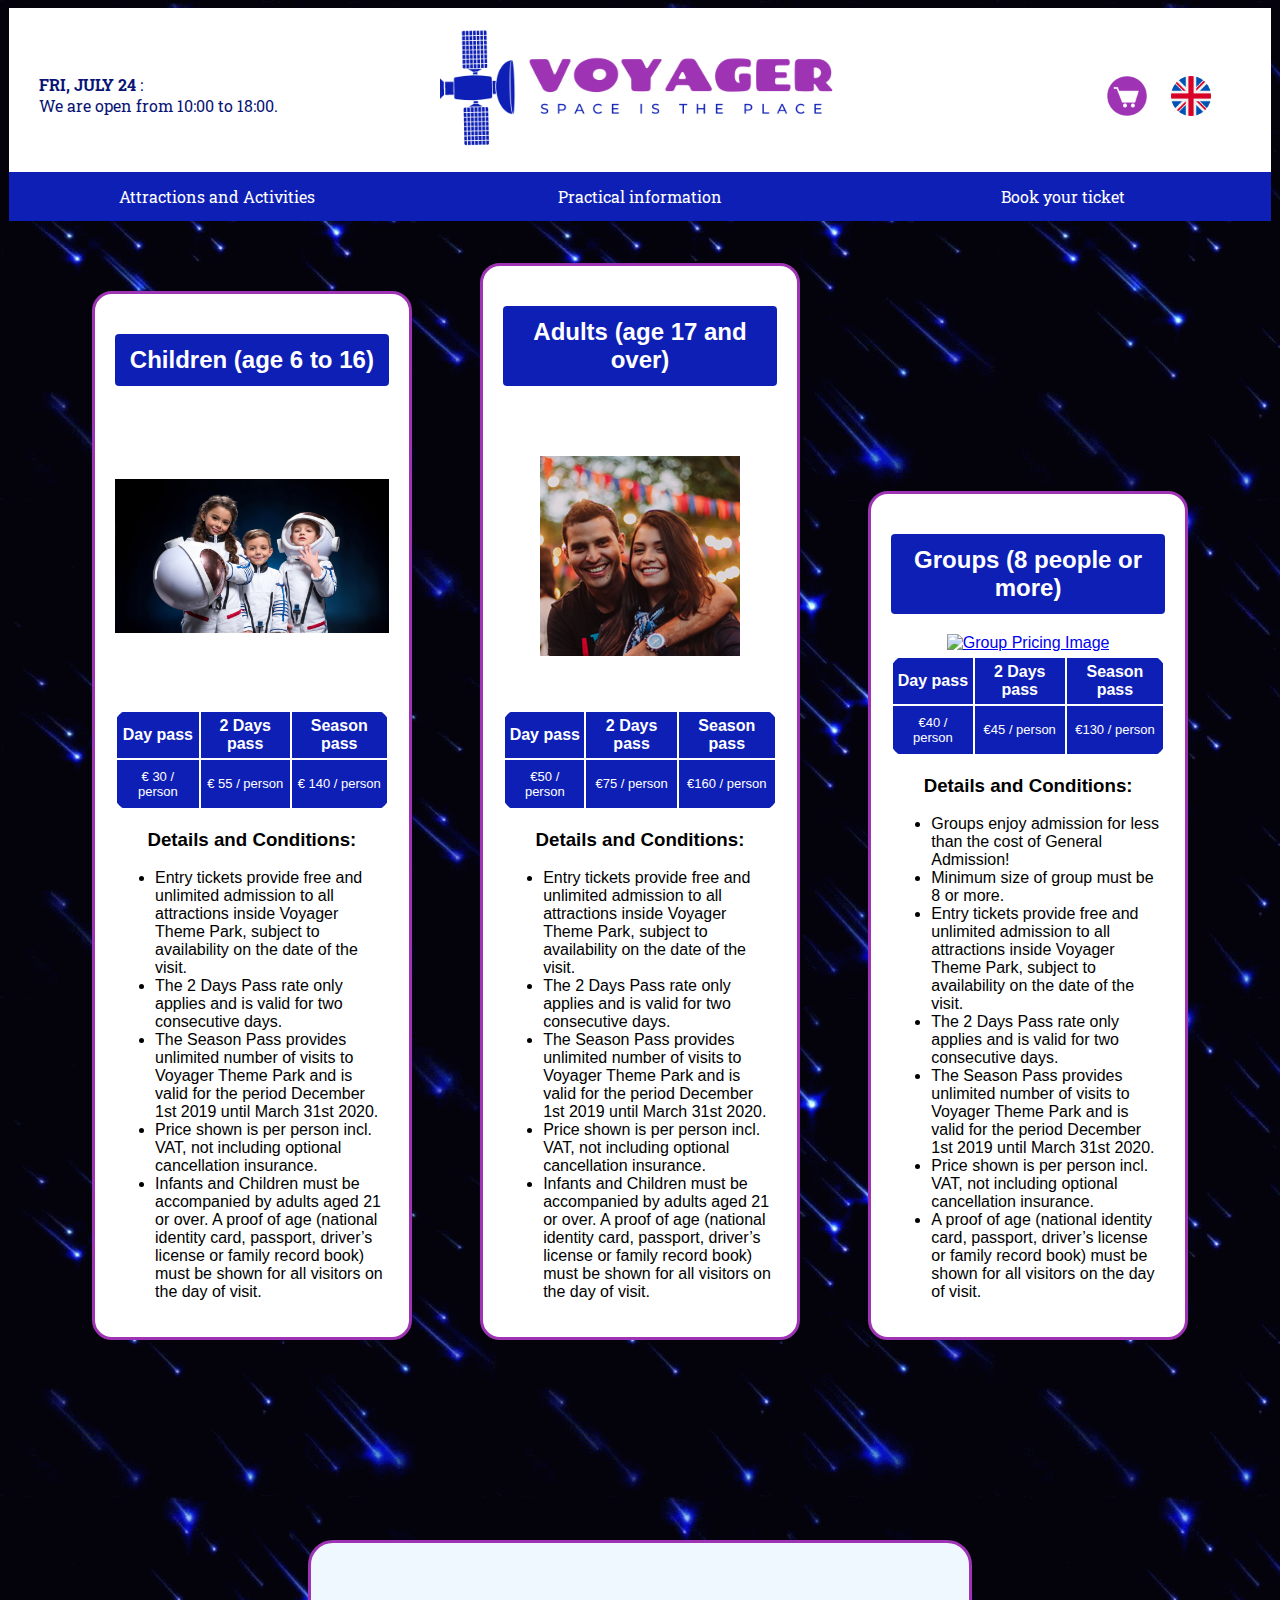
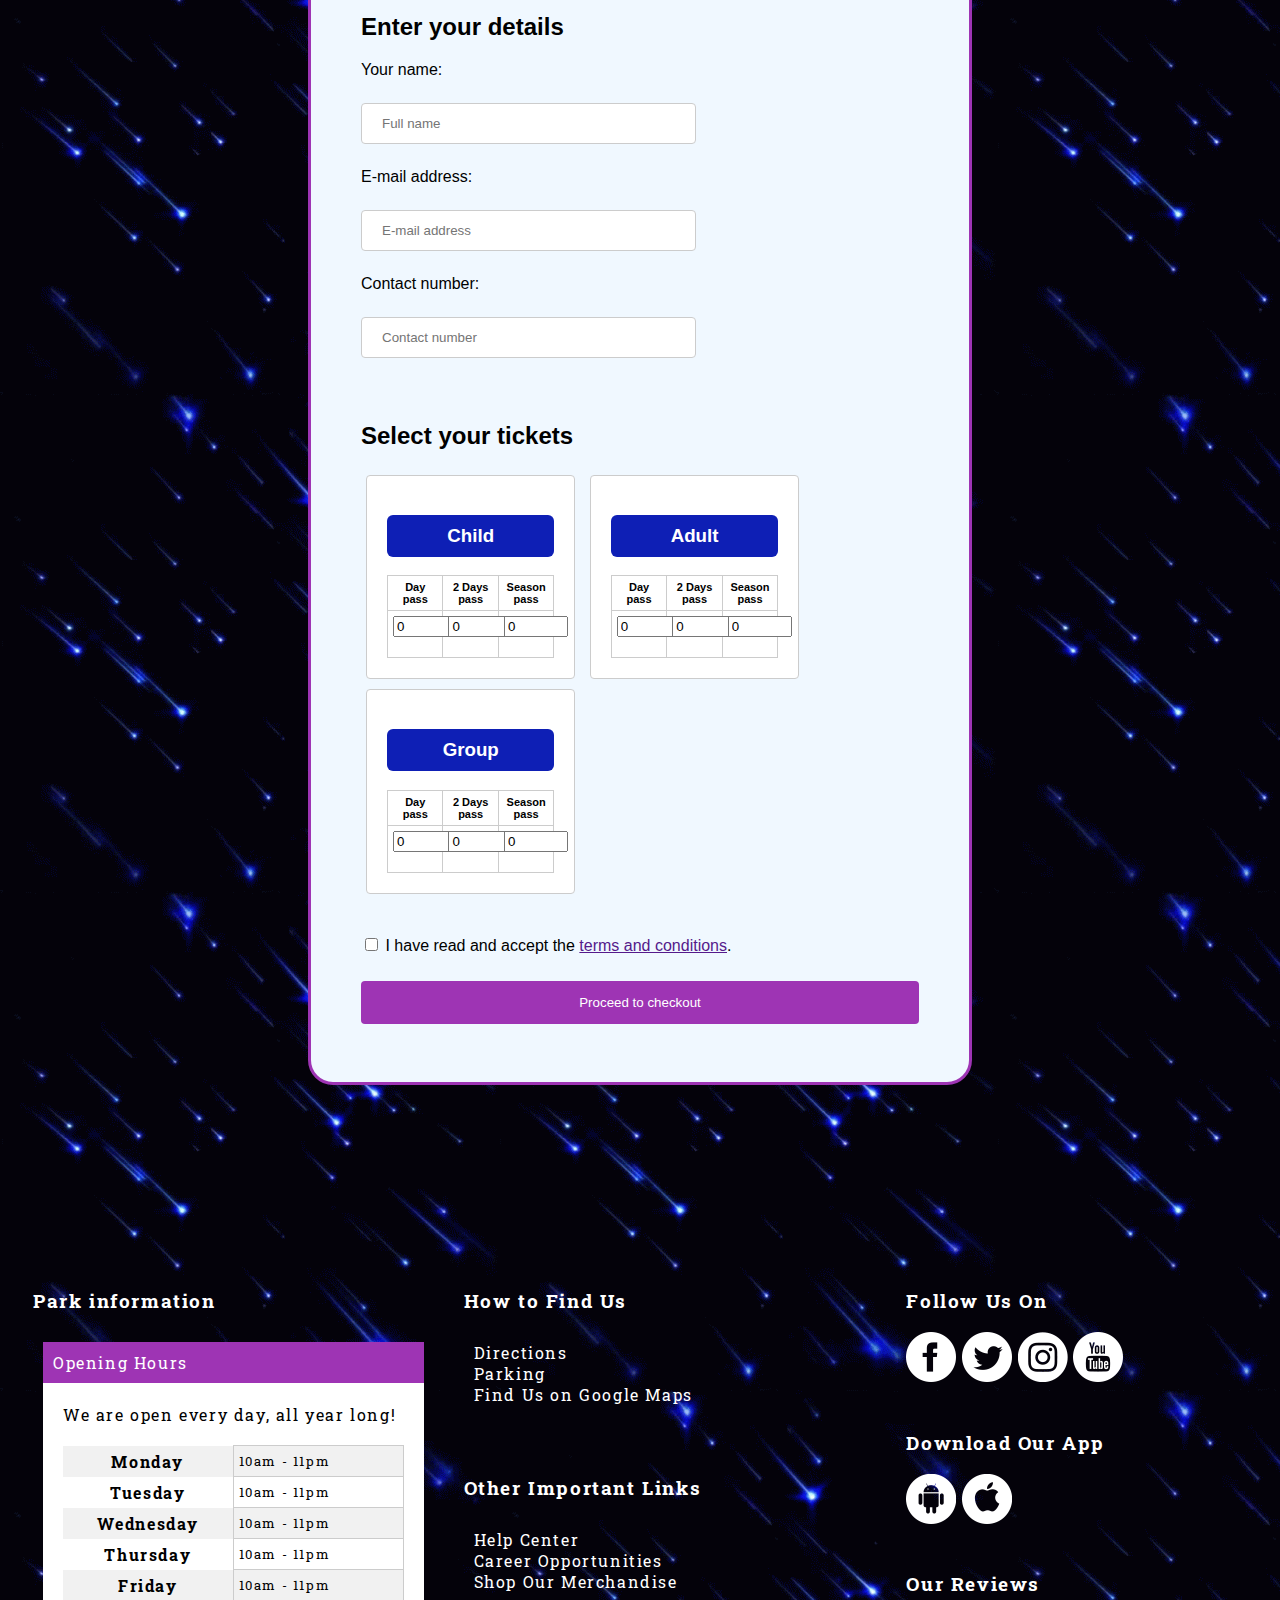
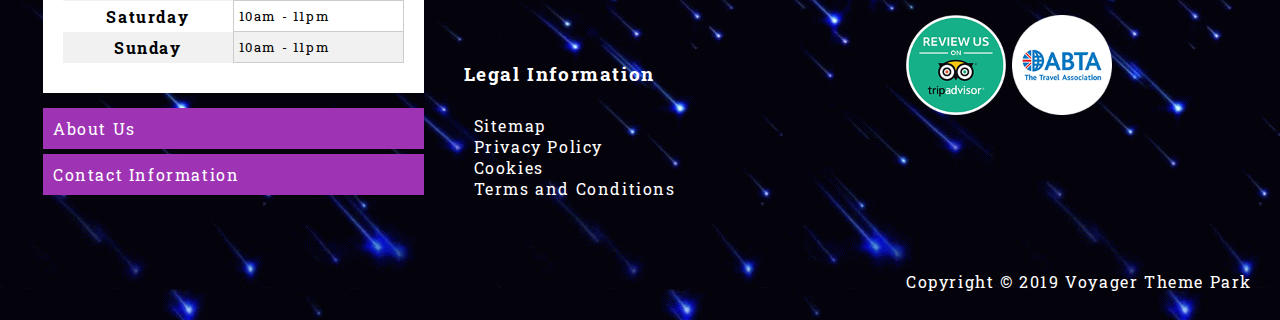
==== booking.html @ 77210c06 "implement css style changes" ====
<!DOCTYPE html>
<html lang="en">
<style>
input[type=text], select {
  width: 60%;
  padding: 12px 20px;
  margin: 8px 0;
  display: inline-block;
  border: 1px solid #ccc;
  border-radius: 4px;
  box-sizing: border-box;
}
input[type=email], select {
  width: 60%;
  padding: 12px 20px;
  margin: 8px 0;
  display: inline-block;
  border: 1px solid #ccc;
  border-radius: 4px;
  box-sizing: border-box;
}

input[type=submit] {
  width: 100%;
  background-color: #9E34B4;
  color: white;
  padding: 14px 20px;
  margin: 8px 0;
  border: none;
  border-radius: 4px;
  cursor: pointer;
}

input[type=submit]:hover {
  background-color: #9E00B0;
}
</style>

    <!--METADATA-->
    <!-- Contribution: Main coding for this page was provided by Laurence Sonnenburg. Content was provided by Kishore Mishra. Additional coding work on the skeleton and header/footer was provided by Kishore Mishra and Kristina Kozaj. Tweaks for validation were done by Hazel O'Keeffe. -->

    <head>
        <title>Voyager | Europe's largest Space-themed Amusement Park</title>
        <meta charset="utf-8">
        <!-- CHECK DESCRIPTION; MISSION STATEMENT, SEO OPTIMIZATION-->
        <meta name="description" content="Voyager is Europe's largest Space-themed Amusement Park, featuring a variety of Attractions, from G-Force Rides to Play Areas for Children. We aim to educate, while entertaining our guests.">
        <meta name="author" content="Hazel O'Keeffe, Kenjiro Ono, Kishore Mishra, Kristina Kozaj, Kristine Kuprevica, Laurence Sonnenberg">
        <meta name="viewport" content="width=device-width, initial-scale=1.0">
        <meta name="refresh" content="600">
        <!-- CHECK KEYWORDS, MISSION STATEMENT, SEO OPTIMIZATION-->
        <meta name="keywords" content="Amusement Park Holidays Family Holidays Children Space Fun">
        <!-- Adding link to the CSS and JavaScript -->
        <link rel="stylesheet" type="text/css" href="voyager_styles.css">
        <script src="js/getDate.js"></script>
  
        
        
    </head>

    <!--Body-->
    <body>
        <!--THE HEADER CONTAINS THE LOGO, LANGUAGE OPTIONS, SHOPPING CART AND NAVIGATION-->
        <header>
            <!-- Logo -->
            <div class="logo_container">
                <a href="index.html"><img src="media/VOYAGER_Logo.png" alt="Theme park logo" width="400"></a>
            </div>

            <div class="header_buttons">
                <a href="booking.html"><img src="media/cart.png" alt="Link to shopping cart" height="40"></a>
                <!-- This creates a pop up that tells users that more languages will eb available soon -->
                <div class="tooltip">
                    <img src="media/en.png" alt="Language option: English" width="40">
                    <span class="tooltiptext">More languages coming soon!</span>
                </div>
            </div>
            <p class="opening_today">
                <!-- This piece of code uses a simple JavaScript script to get the current date -->
                <span id="date_time"></span>
                <script>window.onload = date_time('date_time');</script>: <br/>
                We are open from <time>10:00</time> to <time>18:00</time>.
            </p>

            <!-- THE MAIN NAVIGATION FOR THE SITE IS DETAILED HERE-->
            <nav>
                <ul>
                    <li class="dropdown">
                        <a href="index.html#voyager_attractions" class="dropbtn">Attractions and Activities</a>
                        <!-- THIS SECTION IS A DROPDOWN -->
                        <div class="dropdown-content">
                            <a href="index.html#voyager_attractions">Most visited attractions</a>
                            <a href="practical_information.html#specialoffers">Special offers</a>
                            <a href="index.html#latest_news">Latest events and news</a>
                        </div>
                    </li>
                    <li><a href="practical_information.html">Practical information</a></li>
                    <li><a href="booking.html">Book your ticket</a></li>
                </ul>
            </nav>
        </header>

        <!-- This section contains the pricing information for children visiting the park -->
        <div id="ticket_price">
            <div class="tickets_types" id="Child">
                <h2>Children (age 6 to 16)</h2>
                <a href="#Child"><img src="media/Banner_3.jpg" width="250" alt="Children Pricing Image"></a>
                <!-- Pricing table -->
                <div style="text-align:center">
                <table class="price_table">
                    <tr>
                        <th>Day pass</th>
                        <th>2 Days pass</th>
                        <th>Season pass</th>
                    </tr>
                    <tr>
                        <td>€ 30 / person</td>
                        <td>€ 55 / person</td>
                        <td>€ 140 / person</td>
                    </tr>
                </table>
                </div>
                <!-- Entry conditions are detailed in an unordered list -->
                <div class="details" id="pricing_child">
                    <h3>Details and Conditions:</h3>
                    <ul>
                        <li>Entry tickets provide free and unlimited admission to all attractions inside Voyager Theme Park, subject to availability on the date of the visit.
                        </li>
                        <li>The 2 Days Pass rate only applies and is valid for two consecutive days.
                        </li>
                        <li>The Season Pass provides unlimited number of visits to Voyager Theme Park and is valid for the period December 1st 2019 until March 31st 2020.</li>
                        <li>Price shown is per person incl. VAT, not including optional cancellation insurance.
                        </li>
                        <li>Infants and Children must be accompanied by adults aged 21 or over. A proof of age (national identity card, passport, driver’s license or family record book) must be shown for all visitors on the day of visit.
                        </li>
                    </ul>
                </div>
            </div>

            <!-- This section contains the pricing information for adults visiting the park -->
            <div class="tickets_types" id="Adult">
                <h2>Adults (age 17 and over)</h2>
                <a href="#Adult"><img src="media/review_3.jpg" width="250" alt="Adults Pricing Image"></a>
                <!-- Pricing table -->
                <table class="price_table">
                    <tr>
                        <th>Day pass</th>
                        <th>2 Days pass</th>
                        <th>Season pass</th>
                    </tr>
                    <tr>
                        <td>€50 / person</td>
                        <td>€75 / person</td>
                        <td>€160 / person</td>
                    </tr>
                </table>
                <!-- Entry conditions are detailed in an unordered list -->
                <div class="details" id="pricing_adult">
                    <h3>Details and Conditions:</h3>
                    <ul>
                        <li>Entry tickets provide free and unlimited admission to all attractions inside Voyager Theme Park, subject to availability on the date of the visit.
                        </li>
                        <li>The 2 Days Pass rate only applies and is valid for two consecutive days.
                        </li>
                        <li>The Season Pass provides unlimited number of visits to Voyager Theme Park and is valid for the period December 1st 2019 until March 31st 2020.</li>
                        <li>Price shown is per person incl. VAT, not including optional cancellation insurance.
                        </li>
                        <li>Infants and Children must be accompanied by adults aged 21 or over. A proof of age (national identity card, passport, driver’s license or family record book) must be shown for all visitors on the day of visit.
                        </li>
                    </ul>
                </div>
            </div>

            <!-- This section contains the pricing information for groups visiting the park -->
            <div class="tickets_types" id="Groups">
                <h2>Groups (8 people or more)</h2>
                <a href="#Groups"><img src="media/group.jpg" width="250" alt="Group Pricing Image"></a>
                <!-- Pricing table -->
                <table class="price_table">
                    <tr>
                        <th>Day pass</th>
                        <th>2 Days pass</th>
                        <th>Season pass</th>
                    </tr>
                    <tr>
                        <td>€40 / person</td>
                        <td>€45 / person</td>
                        <td>€130 / person</td>
                    </tr>
                </table>
                <!-- Entry conditions are detailed in an unordered list -->
                <div class="details" id="pricing_groups">
                    <h3>Details and Conditions:</h3>
                    <ul>
                        <li>Groups enjoy admission for less than the cost of General Admission!
                        </li>
                        <li>Minimum size of group must be 8 or more.
                        </li>
                        <li>Entry tickets provide free and unlimited admission to all attractions inside Voyager Theme Park, subject to availability on the date of the visit.</li>
                        <li>The 2 Days Pass rate only applies and is valid for two consecutive days.
                        </li>
                        <li>The Season Pass provides unlimited number of visits to Voyager Theme Park and is valid for the period December 1st 2019 until March 31st 2020.
                        </li>
                        <li>Price shown is per person incl. VAT, not including optional cancellation insurance.
                        </li>
                        <li>A proof of age (national identity card, passport, driver’s license or family record book) must be shown for all visitors on the day of visit.
                        </li>
                    </ul>
                </div>
            </div>
        </div>
        <br>
        <br>
        <br>
        <br>
        <br>
        <br>
        

        
        
        
        
        
        
        <!-- This section of the page is used for booking tickets -->
        <div id="book_your_ticket">
                <h2>Enter your details</h2>
                <!-- This form is used to collect user inputs. The "type" lets us know what input type is expected, and "required" ensures users fill in all necessary fields. -->
                <form id="form">
                    <div id="userID">
                    <p>Your name:</p>
                    <input type="text" placeholder="Full name" id="full_name" required>
                    <p>E-mail address:</p>
                    <input type="email" placeholder="E-mail address" id="newsletter_email" required>
                    <p>Contact number:</p>
                    <input type="text" placeholder="Contact number" id="contact_no" required><br><br>
                    </div>
                    <br>
                    <!-- Users select the quantity and type of children's tickets required (if any) here -->
                <h2>Select your tickets</h2>
                    <div class="select_ticket">
                        <h3>Child </h3>
                        <table>
                            <tr>
                                <th style="font-size: 11px">Day pass</th>
                                <th style="font-size: 11px">2 Days pass</th>
                                <th style="font-size: 11px">Season pass</th>
                            </tr>
                            <tr>
                                <!-- This row of the form allows users to input a quantity for each ticket type. BY default it shows 0 and users can enter numbers in the range 0 - 100. -->
                                <td>
                                    <input type="number" name="quantity" min="0" max="100" value = "0"><br><br>
                                </td>
                                <td>
                                    <input type="number" name="quantity" min="0" max="100" value = "0"><br><br>
                                </td>
                                <td>
                                    <input type="number" name="quantity" min="0" max="100" value = "0"><br><br>
                                </td>
                            </tr>
                        </table>
                    </div>
                <!-- Users select the quantity and type of adult's tickets required (if any) here -->
                <div class="select_ticket">
                    <h3>Adult</h3>
                    <table>
                        <tr>
                            <th style="font-size: 11px">Day pass</th>
                            <th style="font-size: 11px">2 Days pass</th>
                            <th style="font-size: 11px">Season pass</th>
                        </tr>
                        <tr>
                            <!-- This row of the form allows users to input a quantity for each ticket type. BY default it shows 0 and users can enter numbers in the range 0 - 100. -->
                            <td>
                                <input type="number" name="quantity" min="0" max="100" value = "0"><br><br>
                            </td>
                            <td>
                                <input type="number" name="quantity" min="0" max="100" value = "0"><br><br>
                            </td>
                            <td>
                                <input type="number" name="quantity" min="0" max="100" value = "0"><br><br>
                            </td>
                        </tr>
                    </table>
                </div>
                <!-- Users select the quantity and type of group tickets required (if any) here -->
                <div class="select_ticket">
                    <h3>Group</h3>
                    <table>
                        <tr>
                            <th style="font-size: 11px">Day pass</th>
                            <th style="font-size: 11px">2 Days pass</th>
                            <th style="font-size: 11px">Season pass</th>
                        </tr>
                        <tr>
                            <!-- This row of the form allows users to input a quantity for each ticket type. BY default it shows 0 and users can enter numbers in the range 0 - 100. -->
                            <td>
                                <input type="number" name="quantity" min="0" max="100" value = "0"><br><br>
                            </td>
                            <td>
                                <input type="number" name="quantity" min="0" max="100" value = "0"><br><br>
                            </td>
                            <td>
                                <input type="number" name="quantity" min="0" max="100" value = "0"><br><br>
                            </td>
                        </tr>
                    </table>
                </div>
                    <!--This checkbox requires users to accept the terms and conditions. The required attribute means they cannot proceed without this. -->
                <br/>
                <br/>
                <br/>
                <input id="checkbox" type="checkbox" required>
                I have read and accept the <a href="">terms and conditions</a>.
                <br/>
                <br/>
                <!--This button adds the appropriate amount of tickets to the shopping cart, and moves to the payment page. -->
                <input id="prodeed" type="submit" value="Proceed to checkout">   
            </form>
        </div>

        <!--THE FOOTER CONTAINS A NUMBER OF LINKS TO IMPORTANT PARTS OF THE SITE, SOCIAL MEDIA LINKS AND LEGAL INFORMATION-->
        <footer>

            <!--LINKS TO IMPORTANT INFORMATION-->
            <div class="wrapper">
                <div id="park_information">
                    <h3>Park information</h3>
                    <ul>
                        <li>
                            <details open>
                                <summary>Opening Hours</summary>
                                <div class="accordian_details">
                                    <p>We are open every day, all year long!</p>
                                    <table>
                                        <tr>
                                            <th>Monday</th>
                                            <td>10am - 11pm</td>
                                        </tr>
                                        <tr>
                                            <th>Tuesday</th>
                                            <td>10am - 11pm</td>
                                        </tr>
                                        <tr>
                                            <th>Wednesday</th>
                                            <td>10am - 11pm</td>
                                        </tr>
                                        <tr>
                                            <th>Thursday</th>
                                            <td>10am - 11pm</td>
                                        </tr>
                                        <tr>
                                            <th>Friday</th>
                                            <td>10am - 11pm</td>
                                        </tr>
                                        <tr>
                                            <th>Saturday</th>
                                            <td>10am - 11pm</td>
                                        </tr>
                                        <tr>
                                            <th>Sunday</th>
                                            <td>10am - 11pm</td>
                                        </tr>
                                    </table>
                                </div>
                            </details>
                        </li>
                        <li>
                            <details>
                                <summary>About Us</summary>
                                <div class="accordian_details">
                                    <p>"Voyager" is the largest Space-themed Amusement park in Europe. We were established back in 2010, here in a wonderful place, called Greenburg. Every year we are delighted to welcome thousands of Guests from all around the World.</p>
                                    <p> "Space" is our world. "Space" is the air, which we breathe. "Space" is all around us, here at "Voyager". "Space is the Place"! And our customers, our "Spaciarians", know that. Here they can discover planets, stars, and constellations in our Virtual Reality Planetarium. Moreover, they can experience real reduced gravity and even try out a real space suit in our two Simulators- SpaceWalk and MoonWalk. </p><p>Have you ever wondered how it feels to be on the International Space Station? Well... there is no need to wonder any longer- we have a Space Shuttle, which takes our "Spaciarians" straight to the International Space Station. </p><p>Our youngest "Spaciarians" and their parents will especially love our Lunar Rovers which take you on a mysterious journey straight into the Universe. "Spaciarians" looking for more educational journey can experience our Mars Habitat, which will reveal to you the secrets of the Red Planet. But that's not all! There are three more surprises waiting for you- the Mars Colony Experience, our G-Force Rocket Coaster, and a Zero-Gravity Chamber.</p>
                                    <p>
                                        We employ more than 5000 "Spacemployees", who you will meet not only during your space journey, but also in Auditorium, Garden, Lounge Area, Bar, Restaurant, Shop, Childcare facilities, Locker Rentals, and Parking. We are accessible to everyone, and every year we aim to increase the accessibility of our services.
                                        So, what are you waiting for? Come and join us in this marvelous journey in the "Space". Because...- Yes, you are right! <b>"Space is the Place"!</b>
                                    </p></div>
                            </details>
                        </li>




                        <li>
                            <details>
                                <summary>Contact Information</summary>
                                <div class="accordian_details">

                                    <p>
                                        <b>Voyager Inc.</b>
                                    </p>

                                    <address>1 Green Road, <br/>Greenburg, Greencountry, <br/>GG11 1000</address><br/>
                                    <a href="tel:01344556677" class="contact_info">+01(0)344556677</a><br/>&nbsp;<br/>
                                    <a href="info@voyagerpark.com" class="contact_info">info@voyagerpark.com</a>

                                </div>
                            </details>
                        </li>
                    </ul>
                </div>


                <div id="find_us_and_legal">
                    <div id="location_information" class="padded_bottom">
                        <h3>How to Find Us</h3>
                        <ul>
                            <li><a href="practical_information.html">Directions</a></li>
                            <li><a href="practical_information.html">Parking</a></li>
                            <li><a href="practical_information.html">Find Us on Google Maps</a></li>
                        </ul>
                    </div>

                    <div id="more_information" class="padded_bottom">
                        <h3>Other Important Links</h3>
                        <ul>
                            <li><a href="index.html">Help Center</a></li>
                            <li><a href="index.html">Career Opportunities</a></li>
                            <li><a href="index.html">Shop Our Merchandise</a></li>
                        </ul>
                    </div>

                    <div id="legal_information">
                        <h3>Legal Information</h3>
                        <ul>
                            <li><a href="">Sitemap</a></li>
                            <li><a href="">Privacy Policy</a></li>
                            <li><a href="">Cookies</a></li>
                            <li><a href="">Terms and Conditions</a></li>
                        </ul>
                    </div>
                </div>

                <!--LINKS TO SOCIAL MEDIA SITES, THE APP STORES AND THE MAIN REVIEWS SITES-->
                <div id="follow_us">
                    <div id="social_media" class="padded_bottom">
                        <h3>Follow Us On</h3>
                        <a href="https://www.facebook.com"><img src="media/FB.png" width="50" alt="Facebook logo"></a>
                        <a href="https://www.twitter.com"><img src="media/TW.png" width="50" alt="Twitter logo"></a>
                        <a href="https://www.instagram.com"><img src="media/IG.png" width="50" alt="Instagram logo"></a>
                        <a href="https://www.youtube.com"><img src="media/YT.png" width="50" alt="YouTube logo"></a>
                    </div>
                    <div id="App" class="padded_bottom">
                        <h3>Download Our App</h3>
                        <a href="https://play.google.com/"><img src="media/android.png" width="50" alt="Google Play logo"></a>
                        <a href="https://www.apple.com/ios/app-store/"><img src="media/apple.png" width="50" alt="Apple App Store logo"></a>
                    </div>
                    <div id="Reviews" class="padded_bottom">
                        <h3>Our Reviews</h3>
                        <a href="https://www.tripadvisor.com/"><img src="media/tripadvisor_logo.png" width="100" alt="TripAdvisor logo"></a>
                        <a href="https://www.abta.com/"><img src="media/abta_logo.png" width="100" alt="ABTA logo"></a>
                    </div>
                </div>
            </div>
            <div class="copyright">Copyright © 2019 Voyager Theme Park</div>
        </footer>
    </body>
</html>
---- voyager_styles.css ----
/* Contributions: Header styled by Hazel O'Keeffe. */

/* CUSTOM FONTS */

@import url('https://fonts.googleapis.com/css?family=Chango|Roboto+Slab&display=swap');
/* NOTE - Fascinate isn't the correct font from the logo, but the closest I could find */

/* ***************************************************************************** */
/* STYLES FOR ALL PAGES */

/* The Header consists of the logo, current opening times, language, cart and navigation. It is fixed to the top of the page and stays there when the user scrolls. */
header {
  overflow: visible;
  background-color: white;
  position: sticky;
  /* Set the navbar to fixed position */
  top: 0;
  /* Position the navbar at the top of the page */
  margin-left: 1px;
  margin-right: 1px;
}

/* Place logo */
.logo_container {
  width: 400px;
  text-align: center;
  margin: 0 auto;
}

.logo {
  width: 100%;
  text-align: center;
}

/* Style and place opening hours text */
.opening_today {
  font-family: 'Roboto Slab', serif;
  color: #091475;
  padding-left: 30px;
  position: absolute;
  top: 50px;
  text-align: left;
}

.opening_today span {
  text-transform: uppercase;
  font-weight: bold;
  color: #091475;
}

/* place header buttons */
.header_buttons {
  position: absolute;
  top: 58px;
  right: 50px;
}

.header_buttons img {
  /* adds padding around the individual header buttons */
  padding: 10px;
}

.tooltip {
  position: relative;
  display: inline-block;
  cursor: pointer;
}

.tooltip .tooltiptext {
  visibility: hidden;
  width: 120px;
  background-color: #9e34b4;
  color: #fff;
  text-align: center;
  padding: 5px 0;
  border-radius: 6px;
  position: absolute;
  top: 100%;
  left: 50%;
  margin-left: -60px;
  z-index: 1;
}

/* Show the tooltip text when you hover over the flag icon */
.tooltip:hover .tooltiptext {
  visibility: visible;
}

/* style and place nav */
nav ul {
  list-style-type: none;
  margin: 0;
  padding: 0;
  overflow: hidden;
  background-color: #0e1fb5;
}

nav li {
  float: left;
  width: 33%;
}

nav li:nth-child(2) {
  /* a slight hack-around to get the nav to equal 100% - set the second li to 34% while the rest stay at 33% */
  float: left;
  width: 34%;
}

nav li a,
.dropbtn {
  display: block;
  color: white;
  font-family: 'Roboto Slab', serif;
  text-align: center;
  padding: 14px 16px;
  text-decoration: none;
}

nav li a:hover,
.dropdown:hover .dropbtn {
  background-color: #091475;
}

nav li.dropdown {
  display: inline-block;
}

nav .dropdown-content {
  /* Styles the dropdown element */
  display: none;
  position: absolute;
  background-color: #f9f9f9;
  width: 33%;
  box-shadow: 0px 8px 16px 0px rgba(0, 0, 0, 0.2);
  z-index: 1;
}

.dropdown-content a {
  /* Styles text and appearance of links in dropdown */
  color: black;
  padding: 12px 16px;
  text-decoration: none;
  display: block;
  text-align: left;
  text-align: center;
}

.dropdown-content a:hover {
  /* Changes colour of dropdown element being hovered over */
  background-color: #f1f1f1;
}

.dropdown:hover .dropdown-content {
  /* Displays the dropdown content on hover */
  display: block;
}

.anchor {
  /* This is to fix the anchor display issue casued by having a sticky header */
  padding-top: 210px;
  margin-top: -210px;
}

/* Styling the footer */
footer {
  margin-top: 20px;
  /*
    background-image: url("media/galaxy.jpg");
    background-color: #040936;
*/
  width: 100%;
  background-size: cover;
  background-position: center;
  /* Center the image */
  background-repeat: no-repeat;
  color: white;
  font-family: 'Roboto Slab', serif;
  letter-spacing: 0.1em;
}

footer a {
  text-decoration: none;
}

.wrapper {
  display: grid;
  grid-template-columns: 33% 34% 33%;
  column-gap: 30px;
  padding: 25px;
}

footer ul {
  list-style-type: none;
  padding: 10px;
}

footer ul a {
  color: white;
}

footer ul a:hover {
  color: #9e34b4;
}

.copyright {
  padding: 20px;
  text-align: right;
}

.padded_bottom {
  padding-bottom: 25px;
}

/* This section styles the info accordian in the footer */
summary {
  display: block;
  cursor: pointer;
  padding: 10px;
  background-color: #9e34b4;
  transition: 1s;
  margin-bottom: 5px;
}

.accordian_details {
  padding-top: 5px;
  padding-left: 20px;
  padding-right: 20px;
  padding-bottom: 30px;
  background-color: white;
  margin-bottom: 15px;
  color: black;
  margin-top: -5px;
}

footer table {
  border-collapse: collapse;
  border-spacing: 0;
  width: 100%;
  margin-top: 20px;
}

footer table th {
  width: 50%;
  padding: 5px;
}

footer table tr:nth-child(odd) td {
  background: #f1f1f1;
}

footer table tr:nth-child(odd) th {
  background: #f1f1f1;
}

address {
  font-style: normal;
}

.contact_info {
  color: black;
}

.contact_info:hover {
  color: #9e34b4;
}

/* ***************************************************************************** */
/* STYLES FOR INDEX */

/*Styling for slideshow container*/

.slideshow-container {
  border-radius: 25px;
  max-width: 80%;
  position: relative;
  margin-left: 160px;
  margin-right: 160px;
  margin-top: 30px;
  margin-bottom: 10px;
  overflow: hidden;
  text-align: center;
  object-fit: scale-down;
  z-index: -1;
}

.mySlides {
  display: block;
  height: 400px;
}

/*Styling navigation dots under slideshow container*/
.dot {
  cursor: pointer;
  height: 15px;
  width: 15px;
  margin: 0 2px 10px 0;
  background-color: #bbb;
  border-radius: 50%;
  display: inline-block;
  transition: background-color 0.6s ease;
}

.dot:hover {
  background-color: #717171;
}

/* Styling the mission statement container */
.mission {
  padding: 2px;
  max-width: 80%;
  position: relative;
  margin-left: 160px;
  margin-right: 160px;
  overflow: hidden;
  text-align: center;
  z-index: -1;
}

/*Styling container for attractions and customer reviews*/

.home_wrapper {
  display: grid;
  grid-template-columns: 68% 30%;
  margin-left: 160px;
  margin-right: 160px;
  column-gap: 60px;
  z-index: -1;
  text-align: justify;
}

.home_content {
  display: inline-block;
  max-width: 100%;
  z-index: -1;
}

/*Styling container for latest news and social media feed*/

.aside {
  display: inline-block;
  max-width: 95%;
  text-align: justify-all;
  z-index: -1;
}

/* Styling newsletter*/

.newsletter {
  padding: 2px;
  max-width: 80%;
  position: relative;
  margin-left: 160px;
  margin-right: 160px;
  overflow: hidden;
  text-align: center;
  z-index: -1;
  background-color: #ffffff;
  /*#0E1FB5*/
  color: black;
}

/* Styling round corners in blue, purple and no border*/

#p_round_corners {
  border-radius: 25px;
  border: 2px solid #9e34b4;
  padding: 20px;
}

#w_round_corners {
  border-radius: 25px;
  border: 2px solid #ffffff;
}

#IG_row {
  padding-bottom: 10px;
}

body {
  background-image: url('media/space_gif.gif');
}

/* ***************************************************************************** */
/* STYLES FOR PRACTICAL INFO PAGE */

body {
  font-family: sans-serif, 'Trebuchet MS', Helvetica;
}

/* Practical Info description and background*/
#practical_info {
  text-align: center;
  margin-top: 0px;
  color: white;
}
#practical_info + h2 {
  width: 690px;
  text-align: center;
  font-size: 1em;
  margin-left: 405px;
  padding-bottom: 10px;
  border-bottom: 0.5px solid #505159;
  color: white;
}
#pinfo_upper {
  width: 100%;
  padding-bottom: 50px;
}
/* Styles for Images, links and positioning of boxes in 4 upper practical info*/
.Image {
  width: 200px;
  height: 150px;
  border: 2px solid #9e34b4;
  margin: 0;
  border-radius: 15px 0px 0px 15px;
  background: white;
}

.anchor {
  color: #6c3483;
  font-weight: bold;
}

.side_box {
  padding-left: 202px;
  margin-top: -158px;
}
/* Dates & Hours */

#dates_hrs_h {
  width: 500px;
  border: 2px solid #9e34b4;
  background: #9e34b4;
  color: white;
  margin: 0;
  border-radius: 0px 15px 0px 0px;
}

#dates_hrs_p {
  width: 500px;
  height: 124.5px;
  border: 2px solid #9e34b4;
  background: #f1f1f1;
  color: black;
  margin: 0;
  padding: 0;
  border-radius: 0px 0px 15px 0px;
}

#info1 {
  width: 700px;
  margin: 0 auto;
}

/* Directions */

#directions_h {
  width: 500px;
  border: 2px solid #9e34b4;
  background: #9e34b4;
  color: white;
  margin: 0;
  border-radius: 0px 15px 0px 0px;
}
#directions_p {
  width: 500px;
  height: 125px;
  border: 2px solid #9e34b4;
  background: #f1f1f1;
  color: black;
  margin: 0;
  padding: 0;
  border-radius: 0px 0px 15px 0px;
}

#info2 {
  width: 700px;
  margin: 20px auto;
}

/* Guest Services */

#guest_services_h {
  width: 500px;
  border: 2px solid #9e34b4;
  background: #9e34b4;
  color: white;
  margin: 0;
  border-radius: 0px 15px 0px 0px;
}
#guest_services_p {
  width: 500px;
  height: 124.5px;
  border: 2px solid #9e34b4;
  background: #f1f1f1;
  color: black;
  margin: 0;
  padding: 0;
  font-size: 17px;
  border-radius: 0px 0px 15px 0px;
}

#info3 {
  width: 700px;
  margin: 20px auto;
}

/* Helpful Tips */

#helpful_tips_h {
  width: 500px;
  border: 2px solid #9e34b4;
  background: #9e34b4;
  color: white;
  margin: 0;
  border-radius: 0px 15px 0px 0px;
}
#helpful_tips_p {
  width: 500px;
  height: 124px;
  border: 2px solid #9e34b4;
  background: #f1f1f1;
  color: black;
  margin: 0;
  padding: 0;
  border-radius: 0px 0px 15px 0px;
}

#info4 {
  width: 700px;
  margin: 0 auto;
}

/* Ticket Promotion*/
#specialoffers {
  margin-top: 0px;
  padding-top: 0px;
  padding-bottom: 30px;
}
.offer_Image {
  width: 250px;
  height: 200px;
  margin-left: 50px;
  margin-top: 20px;
  border: 1px solid #9e34b4;
}

.ticket_offer_p {
  width: 300px;
  height: 200px;
  border: 2px solid #9e34b4;
  margin-left: 25px;
  text-align: center;
  font-size: 20px;
  padding-top: 20px;
  margin-bottom: 0px;
  margin-top: 25px;
  color: #4a235a;
  background: white;
}

.button {
  background-color: #9e34b4;
  border: 1px solid #9e34b4;
  color: white;
  padding: 15px 32px;
  text-align: center;
  font-size: 16px;
  margin-left: 5px;
  margin-top: 25px;
}

/*Ticket Offer 1*/
#ticket_offer1 {
  width: 350px;
  height: 500px;
  margin-left: 100px;
  margin-top: 0px;
  border-radius: 15px;
  border: 2px solid #9e34b4;
  background: #f1f1f1;
}
#button1 {
  background-color: #9e34b4;
  border: 1px solid #9e34b4;
  color: white;
  padding: 15px 32px;
  text-align: center;
  font-size: 16px;
  margin-left: 5px;
  margin-top: 65px;
}
#ticket_offer1_p {
  width: 300px;
  height: 200px;
  border: 2px solid #9e34b4;
  margin-left: 25px;
  text-align: center;
  font-size: 20px;
  padding-top: 30px;
  margin-bottom: 0px;
  margin-top: 25px;
  color: #4a235a;
  background: white;
}
/*Ticket Offer 2*/
#ticket_offer2 {
  width: 350px;
  height: 500px;
  margin-left: 575px;
  margin-top: -500.4px;
  border-radius: 15px;
  border: 2px solid #9e34b4;
  background: #f1f1f1;
}
/* Ticket Offer 3*/
#ticket_offer3 {
  width: 350px;
  height: 500px;
  margin-left: 1050px;
  margin-top: -500.4px;
  border-radius: 15px;
  border: 2px solid #9e34b4;
  background: #f1f1f1;
}

/* ***************************************************************************** */
/* STYLES FOR BOOKING PAGE */
#ticket_price {
  font-family: sans-serif, 'Roboto Slab', 'Trebuchet MS';
  color: white;
  padding: 10px;
  border-radius: 25px;
  text-align: center;
}

.tickets_types {
  border: 3px solid #9e34b4;
  background-color: white;
  text-align: center;
  display: inline-block;
  width: 22%;
  padding: 20px;
  border-radius: 20px;
  margin: 2em;
}
.tickets_types img {
  height: 300px;
  width: 100%;
  object-fit: scale-down;
  overflow: hidden;
}
#ticket_price h2 {
  background: #0e1fb5;
  border-radius: 4px;
  padding: 12px;
}

#ticket_price table {
  color: white;
  background-color: #0e1fb5;
  border-collapse: collapse;
  border-radius: 15px;
  width: 100%;
  height: 100px;
}
.price_table th,
.price_table td {
  border: 2px solid white;
}
.price_table td:hover {
  background-color: #091475;
}

.details {
  color: black;
  text-align: left;
}
.details h3 {
  text-align: center;
}

#book_your_ticket {
  border: 3px solid #9e34b4;
  margin-left: 300px;
  margin-right: 300px;
  margin-top: 50px;
  margin-bottom: 160px;
  font-family: sans-serif, 'Roboto Slab', 'Trebuchet MS';
  color: black;
  background-color: aliceblue;
  padding: 50px;
  border-radius: 25px;
}

.select_ticket {
  background-color: white;
  width: 30%;
  display: inline-block;
  border: 1px solid #ccc;
  border-radius: 4px;
  text-align: center;
  margin: 5px;
  padding: 20px;
}
.select_ticket table {
  border-collapse: collapse;
  table-layout: fixed;
  width: 100%;
  text-align: center;
}
.select_ticket h3 {
  background-color: #0e1fb5;
  color: white;
  padding: 10px;
  border-radius: 6px;
}
.select_ticket table th,
td {
  font-size: 13px;
  border: 1px solid #ccc;
  padding: 5px;
}
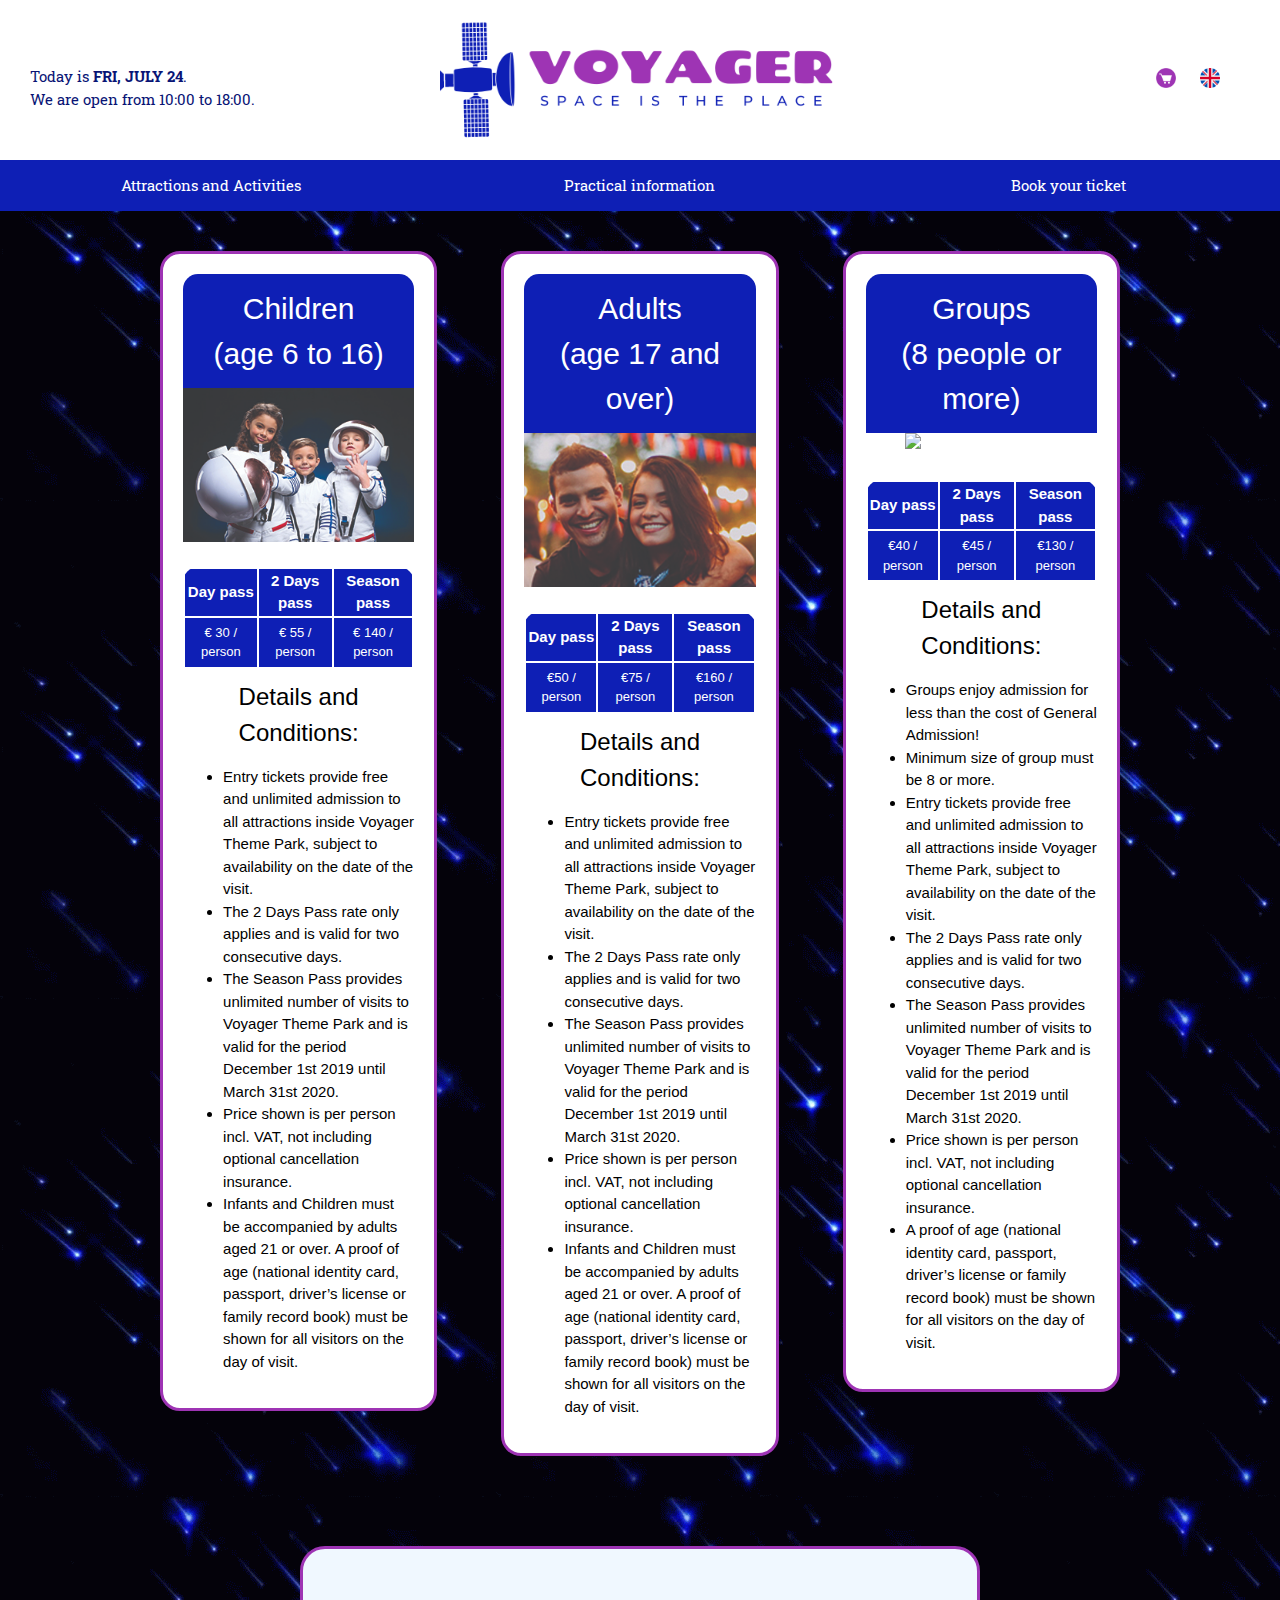
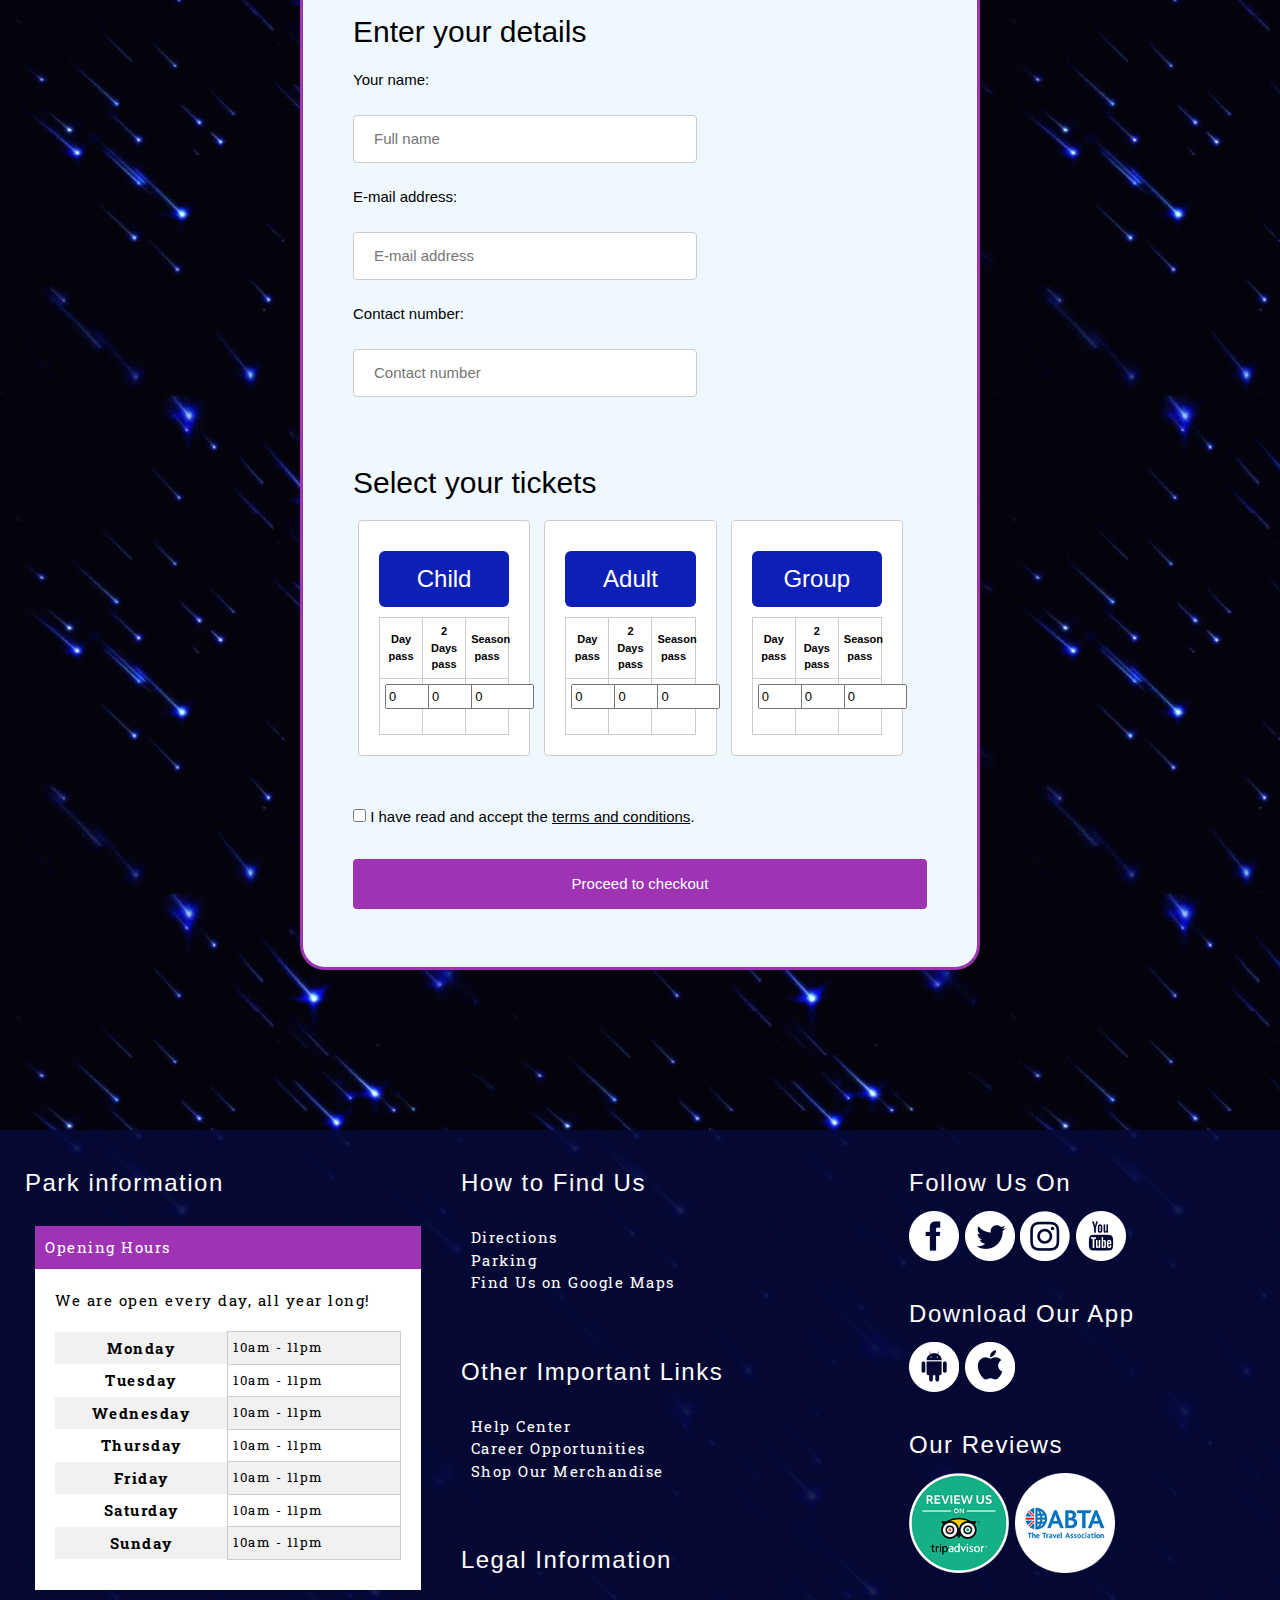
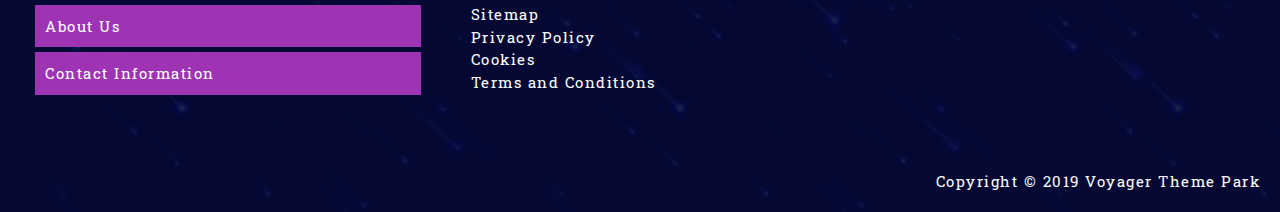
==== commit b31324ca: "Tweaks" ====
--- a/booking.html
+++ b/booking.html
@@ -1,46 +1,11 @@
 <!DOCTYPE html>
 <html lang="en">
-<style>
-input[type=text], select {
-  width: 60%;
-  padding: 12px 20px;
-  margin: 8px 0;
-  display: inline-block;
-  border: 1px solid #ccc;
-  border-radius: 4px;
-  box-sizing: border-box;
-}
-input[type=email], select {
-  width: 60%;
-  padding: 12px 20px;
-  margin: 8px 0;
-  display: inline-block;
-  border: 1px solid #ccc;
-  border-radius: 4px;
-  box-sizing: border-box;
-}
-
-input[type=submit] {
-  width: 100%;
-  background-color: #9E34B4;
-  color: white;
-  padding: 14px 20px;
-  margin: 8px 0;
-  border: none;
-  border-radius: 4px;
-  cursor: pointer;
-}
-
-input[type=submit]:hover {
-  background-color: #9E00B0;
-}
-</style>
 
     <!--METADATA-->
     <!-- Contribution: Main coding for this page was provided by Laurence Sonnenburg. Content was provided by Kishore Mishra. Additional coding work on the skeleton and header/footer was provided by Kishore Mishra and Kristina Kozaj. Tweaks for validation were done by Hazel O'Keeffe. -->
 
     <head>
-        <title>Voyager | Europe's largest Space-themed Amusement Park</title>
+        <title>Voyager | Book your tickets!</title>
         <meta charset="utf-8">
         <!-- CHECK DESCRIPTION; MISSION STATEMENT, SEO OPTIMIZATION-->
         <meta name="description" content="Voyager is Europe's largest Space-themed Amusement Park, featuring a variety of Attractions, from G-Force Rides to Play Areas for Children. We aim to educate, while entertaining our guests.">
@@ -49,12 +14,48 @@
         <meta name="refresh" content="600">
         <!-- CHECK KEYWORDS, MISSION STATEMENT, SEO OPTIMIZATION-->
         <meta name="keywords" content="Amusement Park Holidays Family Holidays Children Space Fun">
+        <!-- Adding favicon icon -->
+        <link rel="shortcut icon" type="image/ico" href="media/favicon.ico" />
         <!-- Adding link to the CSS and JavaScript -->
+        <link rel="stylesheet" href="https://www.w3schools.com/w3css/4/w3.css">
         <link rel="stylesheet" type="text/css" href="voyager_styles.css">
         <script src="js/getDate.js"></script>
-  
-        
-        
+        <style>
+            input[type=text], select {
+                width: 60%;
+                padding: 12px 20px;
+                margin: 8px 0;
+                display: inline-block;
+                border: 1px solid #ccc;
+                border-radius: 4px;
+                box-sizing: border-box;
+            }
+            input[type=email], select {
+                width: 60%;
+                padding: 12px 20px;
+                margin: 8px 0;
+                display: inline-block;
+                border: 1px solid #ccc;
+                border-radius: 4px;
+                box-sizing: border-box;
+            }
+
+            input[type=submit] {
+                width: 100%;
+                background-color: #9E34B4;
+                color: white;
+                padding: 14px 20px;
+                margin: 8px 0;
+                border: none;
+                border-radius: 4px;
+                cursor: pointer;
+            }
+
+            input[type=submit]:hover {
+                background-color: #9E00B0;
+            }
+        </style>
+
     </head>
 
     <!--Body-->
@@ -76,8 +77,12 @@
             </div>
             <p class="opening_today">
                 <!-- This piece of code uses a simple JavaScript script to get the current date -->
-                <span id="date_time"></span>
-                <script>window.onload = date_time('date_time');</script>: <br/>
+                Today is
+                <span id="date_time"></span>.
+                <script>
+                    window.onload = date_time('date_time');
+
+                </script> <br />
                 We are open from <time>10:00</time> to <time>18:00</time>.
             </p>
 
@@ -102,22 +107,22 @@
         <!-- This section contains the pricing information for children visiting the park -->
         <div id="ticket_price">
             <div class="tickets_types" id="Child">
-                <h2>Children (age 6 to 16)</h2>
-                <a href="#Child"><img src="media/Banner_3.jpg" width="250" alt="Children Pricing Image"></a>
+                <h2>Children <br/> (age 6 to 16)</h2>
+                <img src="media/child.jpg" alt="Children Pricing Image" class="pricing_image">
                 <!-- Pricing table -->
                 <div style="text-align:center">
-                <table class="price_table">
-                    <tr>
-                        <th>Day pass</th>
-                        <th>2 Days pass</th>
-                        <th>Season pass</th>
-                    </tr>
-                    <tr>
-                        <td>€ 30 / person</td>
-                        <td>€ 55 / person</td>
-                        <td>€ 140 / person</td>
-                    </tr>
-                </table>
+                    <table class="price_table">
+                        <tr>
+                            <th>Day pass</th>
+                            <th>2 Days pass</th>
+                            <th>Season pass</th>
+                        </tr>
+                        <tr>
+                            <td>€ 30 / person</td>
+                            <td>€ 55 / person</td>
+                            <td>€ 140 / person</td>
+                        </tr>
+                    </table>
                 </div>
                 <!-- Entry conditions are detailed in an unordered list -->
                 <div class="details" id="pricing_child">
@@ -138,8 +143,8 @@
 
             <!-- This section contains the pricing information for adults visiting the park -->
             <div class="tickets_types" id="Adult">
-                <h2>Adults (age 17 and over)</h2>
-                <a href="#Adult"><img src="media/review_3.jpg" width="250" alt="Adults Pricing Image"></a>
+                <h2>Adults <br/> (age 17 and over)</h2>
+                <a href="#Adult"><img src="media/adult.jpg" alt="Adults Pricing Image" class="pricing_image"></a>
                 <!-- Pricing table -->
                 <table class="price_table">
                     <tr>
@@ -172,8 +177,8 @@
 
             <!-- This section contains the pricing information for groups visiting the park -->
             <div class="tickets_types" id="Groups">
-                <h2>Groups (8 people or more)</h2>
-                <a href="#Groups"><img src="media/group.jpg" width="250" alt="Group Pricing Image"></a>
+                <h2>Groups<br/>(8 people or more)</h2>
+                <img src="media/group.jpg" alt="Group Pricing Image" class="pricing_image">
                 <!-- Pricing table -->
                 <table class="price_table">
                     <tr>
@@ -208,58 +213,46 @@
                 </div>
             </div>
         </div>
-        <br>
-        <br>
-        <br>
-        <br>
-        <br>
-        <br>
-        
-
-        
-        
-        
-        
-        
-        
+
+
         <!-- This section of the page is used for booking tickets -->
         <div id="book_your_ticket">
-                <h2>Enter your details</h2>
-                <!-- This form is used to collect user inputs. The "type" lets us know what input type is expected, and "required" ensures users fill in all necessary fields. -->
-                <form id="form">
-                    <div id="userID">
+            <h2>Enter your details</h2>
+            <!-- This form is used to collect user inputs. The "type" lets us know what input type is expected, and "required" ensures users fill in all necessary fields. -->
+            <form id="form">
+                <div id="userID">
                     <p>Your name:</p>
                     <input type="text" placeholder="Full name" id="full_name" required>
                     <p>E-mail address:</p>
                     <input type="email" placeholder="E-mail address" id="newsletter_email" required>
                     <p>Contact number:</p>
                     <input type="text" placeholder="Contact number" id="contact_no" required><br><br>
-                    </div>
-                    <br>
-                    <!-- Users select the quantity and type of children's tickets required (if any) here -->
+                </div>
+                <br>
+                <!-- Users select the quantity and type of children's tickets required (if any) here -->
                 <h2>Select your tickets</h2>
-                    <div class="select_ticket">
-                        <h3>Child </h3>
-                        <table>
-                            <tr>
-                                <th style="font-size: 11px">Day pass</th>
-                                <th style="font-size: 11px">2 Days pass</th>
-                                <th style="font-size: 11px">Season pass</th>
-                            </tr>
-                            <tr>
-                                <!-- This row of the form allows users to input a quantity for each ticket type. BY default it shows 0 and users can enter numbers in the range 0 - 100. -->
-                                <td>
-                                    <input type="number" name="quantity" min="0" max="100" value = "0"><br><br>
-                                </td>
-                                <td>
-                                    <input type="number" name="quantity" min="0" max="100" value = "0"><br><br>
-                                </td>
-                                <td>
-                                    <input type="number" name="quantity" min="0" max="100" value = "0"><br><br>
-                                </td>
-                            </tr>
-                        </table>
-                    </div>
+                <div class="select_ticket">
+                    <h3>Child </h3>
+                    <table>
+                        <tr>
+                            <th style="font-size: 11px">Day pass</th>
+                            <th style="font-size: 11px">2 Days pass</th>
+                            <th style="font-size: 11px">Season pass</th>
+                        </tr>
+                        <tr>
+                            <!-- This row of the form allows users to input a quantity for each ticket type. BY default it shows 0 and users can enter numbers in the range 0 - 100. -->
+                            <td>
+                                <input type="number" name="quantity" min="0" max="100" value = "0"><br><br>
+                            </td>
+                            <td>
+                                <input type="number" name="quantity" min="0" max="100" value = "0"><br><br>
+                            </td>
+                            <td>
+                                <input type="number" name="quantity" min="0" max="100" value = "0"><br><br>
+                            </td>
+                        </tr>
+                    </table>
+                </div>
                 <!-- Users select the quantity and type of adult's tickets required (if any) here -->
                 <div class="select_ticket">
                     <h3>Adult</h3>
@@ -306,7 +299,7 @@
                         </tr>
                     </table>
                 </div>
-                    <!--This checkbox requires users to accept the terms and conditions. The required attribute means they cannot proceed without this. -->
+                <!--This checkbox requires users to accept the terms and conditions. The required attribute means they cannot proceed without this. -->
                 <br/>
                 <br/>
                 <br/>
--- a/voyager_styles.css
+++ b/voyager_styles.css
@@ -10,258 +10,259 @@
 
 /* The Header consists of the logo, current opening times, language, cart and navigation. It is fixed to the top of the page and stays there when the user scrolls. */
 header {
-  overflow: visible;
-  background-color: white;
-  position: sticky;
-  /* Set the navbar to fixed position */
-  top: 0;
-  /* Position the navbar at the top of the page */
-  margin-left: 1px;
-  margin-right: 1px;
+    overflow: visible;
+    background-color: white;
+    position: sticky;
+    /* Set the navbar to fixed position */
+    top: 0;
+    width:100%;
+    /* Position the navbar at the top of the page 
+    margin-left: 1px;
+    margin-right: 1px;*/
 }
 
 /* Place logo */
 .logo_container {
-  width: 400px;
-  text-align: center;
-  margin: 0 auto;
+    width: 400px;
+    text-align: center;
+    margin: 0 auto;
 }
 
 .logo {
-  width: 100%;
-  text-align: center;
+    width: 100%;
+    text-align: center;
 }
 
 /* Style and place opening hours text */
 .opening_today {
-  font-family: 'Roboto Slab', serif;
-  color: #091475;
-  padding-left: 30px;
-  position: absolute;
-  top: 50px;
-  text-align: left;
+    font-family: 'Roboto Slab', serif;
+    color: #091475;
+    padding-left: 30px;
+    position: absolute;
+    top: 50px;
+    text-align: left;
 }
 
 .opening_today span {
-  text-transform: uppercase;
-  font-weight: bold;
-  color: #091475;
+    text-transform: uppercase;
+    font-weight: bold;
+    color: #091475;
 }
 
 /* place header buttons */
 .header_buttons {
-  position: absolute;
-  top: 58px;
-  right: 50px;
+    position: absolute;
+    top: 58px;
+    right: 50px;
 }
 
 .header_buttons img {
-  /* adds padding around the individual header buttons */
-  padding: 10px;
+    /* adds padding around the individual header buttons */
+    padding: 10px;
 }
 
 .tooltip {
-  position: relative;
-  display: inline-block;
-  cursor: pointer;
+    position: relative;
+    display: inline-block;
+    cursor: pointer;
 }
 
 .tooltip .tooltiptext {
-  visibility: hidden;
-  width: 120px;
-  background-color: #9e34b4;
-  color: #fff;
-  text-align: center;
-  padding: 5px 0;
-  border-radius: 6px;
-  position: absolute;
-  top: 100%;
-  left: 50%;
-  margin-left: -60px;
-  z-index: 1;
+    visibility: hidden;
+    width: 120px;
+    background-color: #9e34b4;
+    color: #fff;
+    text-align: center;
+    padding: 5px 0;
+    border-radius: 6px;
+    position: absolute;
+    top: 100%;
+    left: 50%;
+    margin-left: -60px;
+    z-index: 1;
 }
 
 /* Show the tooltip text when you hover over the flag icon */
 .tooltip:hover .tooltiptext {
-  visibility: visible;
+    visibility: visible;
 }
 
 /* style and place nav */
 nav ul {
-  list-style-type: none;
-  margin: 0;
-  padding: 0;
-  overflow: hidden;
-  background-color: #0e1fb5;
+    list-style-type: none;
+    margin: 0;
+    padding: 0;
+    overflow: hidden;
+    background-color: #0e1fb5;
 }
 
 nav li {
-  float: left;
-  width: 33%;
+    float: left;
+    width: 33%;
 }
 
 nav li:nth-child(2) {
-  /* a slight hack-around to get the nav to equal 100% - set the second li to 34% while the rest stay at 33% */
-  float: left;
-  width: 34%;
+    /* a slight hack-around to get the nav to equal 100% - set the second li to 34% while the rest stay at 33% */
+    float: left;
+    width: 34%;
 }
 
 nav li a,
 .dropbtn {
-  display: block;
-  color: white;
-  font-family: 'Roboto Slab', serif;
-  text-align: center;
-  padding: 14px 16px;
-  text-decoration: none;
+    display: block;
+    color: white;
+    font-family: 'Roboto Slab', serif;
+    text-align: center;
+    padding: 14px 16px;
+    text-decoration: none;
 }
 
 nav li a:hover,
 .dropdown:hover .dropbtn {
-  background-color: #091475;
+    background-color: #091475;
 }
 
 nav li.dropdown {
-  display: inline-block;
+    display: inline-block;
 }
 
 nav .dropdown-content {
-  /* Styles the dropdown element */
-  display: none;
-  position: absolute;
-  background-color: #f9f9f9;
-  width: 33%;
-  box-shadow: 0px 8px 16px 0px rgba(0, 0, 0, 0.2);
-  z-index: 1;
+    /* Styles the dropdown element */
+    display: none;
+    position: absolute;
+    background-color: #f9f9f9;
+    width: 33%;
+    box-shadow: 0px 8px 16px 0px rgba(0, 0, 0, 0.2);
+    z-index: 1;
 }
 
 .dropdown-content a {
-  /* Styles text and appearance of links in dropdown */
-  color: black;
-  padding: 12px 16px;
-  text-decoration: none;
-  display: block;
-  text-align: left;
-  text-align: center;
+    /* Styles text and appearance of links in dropdown */
+    color: black;
+    padding: 12px 16px;
+    text-decoration: none;
+    display: block;
+    text-align: left;
+    text-align: center;
 }
 
 .dropdown-content a:hover {
-  /* Changes colour of dropdown element being hovered over */
-  background-color: #f1f1f1;
+    /* Changes colour of dropdown element being hovered over */
+    background-color: #f1f1f1;
 }
 
 .dropdown:hover .dropdown-content {
-  /* Displays the dropdown content on hover */
-  display: block;
+    /* Displays the dropdown content on hover */
+    display: block;
 }
 
 .anchor {
-  /* This is to fix the anchor display issue casued by having a sticky header */
-  padding-top: 210px;
-  margin-top: -210px;
+    /* This is to fix the anchor display issue casued by having a sticky header */
+    padding-top: 210px;
+    margin-top: -210px;
 }
 
 /* Styling the footer */
 footer {
-  margin-top: 20px;
-  /*
-    background-image: url("media/galaxy.jpg");
-    background-color: #040936;
-*/
-  width: 100%;
-  background-size: cover;
-  background-position: center;
-  /* Center the image */
-  background-repeat: no-repeat;
-  color: white;
-  font-family: 'Roboto Slab', serif;
-  letter-spacing: 0.1em;
+    margin-top: 20px;
+    /*
+    background-image: url("media/galaxy.jpg");*/
+    background-color: rgba(4,9,54,0.9);
+    */
+    width: 100%;
+    background-size: cover;
+    background-position: center;
+    /* Center the image */
+    background-repeat: no-repeat;
+    color: white;
+    font-family: 'Roboto Slab', serif;
+    letter-spacing: 0.1em;
 }
 
 footer a {
-  text-decoration: none;
+    text-decoration: none;
 }
 
 .wrapper {
-  display: grid;
-  grid-template-columns: 33% 34% 33%;
-  column-gap: 30px;
-  padding: 25px;
+    display: grid;
+    grid-template-columns: 33% 34% 33%;
+    column-gap: 30px;
+    padding: 25px;
 }
 
 footer ul {
-  list-style-type: none;
-  padding: 10px;
+    list-style-type: none;
+    padding: 10px;
 }
 
 footer ul a {
-  color: white;
+    color: white;
 }
 
 footer ul a:hover {
-  color: #9e34b4;
+    color: #9e34b4;
 }
 
 .copyright {
-  padding: 20px;
-  text-align: right;
+    padding: 20px;
+    text-align: right;
 }
 
 .padded_bottom {
-  padding-bottom: 25px;
+    padding-bottom: 25px;
 }
 
 /* This section styles the info accordian in the footer */
 summary {
-  display: block;
-  cursor: pointer;
-  padding: 10px;
-  background-color: #9e34b4;
-  transition: 1s;
-  margin-bottom: 5px;
+    display: block;
+    cursor: pointer;
+    padding: 10px;
+    background-color: #9e34b4;
+    transition: 1s;
+    margin-bottom: 5px;
 }
 
 .accordian_details {
-  padding-top: 5px;
-  padding-left: 20px;
-  padding-right: 20px;
-  padding-bottom: 30px;
-  background-color: white;
-  margin-bottom: 15px;
-  color: black;
-  margin-top: -5px;
+    padding-top: 5px;
+    padding-left: 20px;
+    padding-right: 20px;
+    padding-bottom: 30px;
+    background-color: white;
+    margin-bottom: 15px;
+    color: black;
+    margin-top: -5px;
 }
 
 footer table {
-  border-collapse: collapse;
-  border-spacing: 0;
-  width: 100%;
-  margin-top: 20px;
+    border-collapse: collapse;
+    border-spacing: 0;
+    width: 100%;
+    margin-top: 20px;
 }
 
 footer table th {
-  width: 50%;
-  padding: 5px;
+    width: 50%;
+    padding: 5px;
 }
 
 footer table tr:nth-child(odd) td {
-  background: #f1f1f1;
+    background: #f1f1f1;
 }
 
 footer table tr:nth-child(odd) th {
-  background: #f1f1f1;
+    background: #f1f1f1;
 }
 
 address {
-  font-style: normal;
+    font-style: normal;
 }
 
 .contact_info {
-  color: black;
+    color: black;
 }
 
 .contact_info:hover {
-  color: #9e34b4;
+    color: #9e34b4;
 }
 
 /* ***************************************************************************** */
@@ -270,454 +271,366 @@
 /*Styling for slideshow container*/
 
 .slideshow-container {
-  border-radius: 25px;
-  max-width: 80%;
-  position: relative;
-  margin-left: 160px;
-  margin-right: 160px;
-  margin-top: 30px;
-  margin-bottom: 10px;
-  overflow: hidden;
-  text-align: center;
-  object-fit: scale-down;
-  z-index: -1;
+    border-radius: 25px;
+    max-width: 80%;
+    position: relative;
+    margin-left: 160px;
+    margin-right: 160px;
+    margin-top: 30px;
+    margin-bottom: 10px;
+    overflow: hidden;
+    text-align: center;
+    object-fit: scale-down;
+    z-index: -1;
 }
 
 .mySlides {
-  display: block;
-  height: 400px;
+    display: block;
+    height: 400px;
 }
 
 /*Styling navigation dots under slideshow container*/
 .dot {
-  cursor: pointer;
-  height: 15px;
-  width: 15px;
-  margin: 0 2px 10px 0;
-  background-color: #bbb;
-  border-radius: 50%;
-  display: inline-block;
-  transition: background-color 0.6s ease;
+    cursor: pointer;
+    height: 15px;
+    width: 15px;
+    margin: 0 2px 10px 0;
+    background-color: #bbb;
+    border-radius: 50%;
+    display: inline-block;
+    transition: background-color 0.6s ease;
 }
 
 .dot:hover {
-  background-color: #717171;
+    background-color: #717171;
 }
 
 /* Styling the mission statement container */
 .mission {
-  padding: 2px;
-  max-width: 80%;
-  position: relative;
-  margin-left: 160px;
-  margin-right: 160px;
-  overflow: hidden;
-  text-align: center;
-  z-index: -1;
+    padding: 2px;
+    max-width: 80%;
+    position: relative;
+    margin-left: 160px;
+    margin-right: 160px;
+    overflow: hidden;
+    text-align: center;
+    z-index: -1;
 }
 
 /*Styling container for attractions and customer reviews*/
 
 .home_wrapper {
-  display: grid;
-  grid-template-columns: 68% 30%;
-  margin-left: 160px;
-  margin-right: 160px;
-  column-gap: 60px;
-  z-index: -1;
-  text-align: justify;
+    display: grid;
+    grid-template-columns: 68% 30%;
+    margin-left: 160px;
+    margin-right: 160px;
+    column-gap: 60px;
+    z-index: -1;
+    text-align: justify;
 }
 
 .home_content {
-  display: inline-block;
-  max-width: 100%;
-  z-index: -1;
+    display: inline-block;
+    max-width: 100%;
+    z-index: -1;
 }
 
 /*Styling container for latest news and social media feed*/
 
 .aside {
-  display: inline-block;
-  max-width: 95%;
-  text-align: justify-all;
-  z-index: -1;
+    display: inline-block;
+    max-width: 95%;
+    text-align: justify-all;
+    z-index: -1;
 }
 
 /* Styling newsletter*/
 
 .newsletter {
-  padding: 2px;
-  max-width: 80%;
-  position: relative;
-  margin-left: 160px;
-  margin-right: 160px;
-  overflow: hidden;
-  text-align: center;
-  z-index: -1;
-  background-color: #ffffff;
-  /*#0E1FB5*/
-  color: black;
+    padding: 2px;
+    max-width: 80%;
+    position: relative;
+    margin-left: 160px;
+    margin-right: 160px;
+    overflow: hidden;
+    text-align: center;
+    z-index: -1;
+    background-color: #ffffff;
+    /*#0E1FB5*/
+    color: black;
 }
 
 /* Styling round corners in blue, purple and no border*/
 
 #p_round_corners {
-  border-radius: 25px;
-  border: 2px solid #9e34b4;
-  padding: 20px;
+    border-radius: 25px;
+    border: 2px solid #9e34b4;
+    padding: 20px;
 }
 
 #w_round_corners {
-  border-radius: 25px;
-  border: 2px solid #ffffff;
+    border-radius: 25px;
+    border: 2px solid #ffffff;
 }
 
 #IG_row {
-  padding-bottom: 10px;
+    padding-bottom: 10px;
 }
 
 body {
-  background-image: url('media/space_gif.gif');
+    background-image: url('media/space_gif.gif');
 }
 
 /* ***************************************************************************** */
 /* STYLES FOR PRACTICAL INFO PAGE */
 
 body {
-  font-family: sans-serif, 'Trebuchet MS', Helvetica;
+    font-family: sans-serif, 'Trebuchet MS', Helvetica;
 }
 
 /* Practical Info description and background*/
 #practical_info {
-  text-align: center;
-  margin-top: 0px;
-  color: white;
+    text-align: center;
+    margin-top: 0px;
+    color: white;
 }
 #practical_info + h2 {
-  width: 690px;
-  text-align: center;
-  font-size: 1em;
-  margin-left: 405px;
-  padding-bottom: 10px;
-  border-bottom: 0.5px solid #505159;
-  color: white;
+    width: 100%;
+    text-align: center;
+    font-size: 1em;
+
+    padding-bottom: 20px;
+    border-bottom: 0.5px solid #505159;
+    color: white;
 }
 #pinfo_upper {
-  width: 100%;
-  padding-bottom: 50px;
-}
-/* Styles for Images, links and positioning of boxes in 4 upper practical info*/
+    width: 100%;
+    padding-bottom: 50px;
+}
+
+
+.info_box {
+    width: 900px;
+    height:167px;
+    margin: 20px auto;
+}
+
 .Image {
-  width: 200px;
-  height: 150px;
-  border: 2px solid #9e34b4;
-  margin: 0;
-  border-radius: 15px 0px 0px 15px;
-  background: white;
-}
-
-.anchor {
-  color: #6c3483;
-  font-weight: bold;
+    width: 200px;
+    height:100%;
+    border: 2px solid #9e34b4;
+    margin: 0;
+    border-radius: 15px 0px 0px 15px;
+    background: white;
+    float:left;
+}
+
+.info_box a {
+    color: #6c3483;
+    font-weight: bold;
 }
 
 .side_box {
-  padding-left: 202px;
-  margin-top: -158px;
-}
-/* Dates & Hours */
-
-#dates_hrs_h {
-  width: 500px;
-  border: 2px solid #9e34b4;
-  background: #9e34b4;
-  color: white;
-  margin: 0;
-  border-radius: 0px 15px 0px 0px;
-}
-
-#dates_hrs_p {
-  width: 500px;
-  height: 124.5px;
-  border: 2px solid #9e34b4;
-  background: #f1f1f1;
-  color: black;
-  margin: 0;
-  padding: 0;
-  border-radius: 0px 0px 15px 0px;
-}
-
-#info1 {
-  width: 700px;
-  margin: 0 auto;
-}
-
-/* Directions */
-
-#directions_h {
-  width: 500px;
-  border: 2px solid #9e34b4;
-  background: #9e34b4;
-  color: white;
-  margin: 0;
-  border-radius: 0px 15px 0px 0px;
-}
-#directions_p {
-  width: 500px;
-  height: 125px;
-  border: 2px solid #9e34b4;
-  background: #f1f1f1;
-  color: black;
-  margin: 0;
-  padding: 0;
-  border-radius: 0px 0px 15px 0px;
-}
-
-#info2 {
-  width: 700px;
-  margin: 20px auto;
-}
-
-/* Guest Services */
-
-#guest_services_h {
-  width: 500px;
-  border: 2px solid #9e34b4;
-  background: #9e34b4;
-  color: white;
-  margin: 0;
-  border-radius: 0px 15px 0px 0px;
-}
-#guest_services_p {
-  width: 500px;
-  height: 124.5px;
-  border: 2px solid #9e34b4;
-  background: #f1f1f1;
-  color: black;
-  margin: 0;
-  padding: 0;
-  font-size: 17px;
-  border-radius: 0px 0px 15px 0px;
-}
-
-#info3 {
-  width: 700px;
-  margin: 20px auto;
-}
-
-/* Helpful Tips */
-
-#helpful_tips_h {
-  width: 500px;
-  border: 2px solid #9e34b4;
-  background: #9e34b4;
-  color: white;
-  margin: 0;
-  border-radius: 0px 15px 0px 0px;
-}
-#helpful_tips_p {
-  width: 500px;
-  height: 124px;
-  border: 2px solid #9e34b4;
-  background: #f1f1f1;
-  color: black;
-  margin: 0;
-  padding: 0;
-  border-radius: 0px 0px 15px 0px;
-}
-
-#info4 {
-  width: 700px;
-  margin: 0 auto;
-}
+    padding-left: 200px;
+}
+
+.info_box h3 {
+
+    border: 2px solid #9e34b4;
+    background: #9e34b4;
+    color: white;
+    margin: 0;
+    border-radius: 0px 15px 0px 0px;
+    padding:2px;
+    padding-left:25px;
+}
+
+.info_box p {
+    height: 123px;
+    border: 2px solid #9e34b4;
+    background: #f1f1f1;
+    color: black;
+    margin: 0;
+    padding: 15px;
+    padding-left:25px;
+    border-radius: 0px 0px 15px 0px;
+}
+
+
 
 /* Ticket Promotion*/
-#specialoffers {
-  margin-top: 0px;
-  padding-top: 0px;
-  padding-bottom: 30px;
+#specialoffers { /*This is the main container holding the three special offers*/
+    margin-top: 0 auto;
+    padding: 30px;
+    width:100%;
+    text-align:center;
+    clear:both;
+}
+
+.ticket_offer { /*This is the container for a single offer*/
+    display: inline-block;
+    vertical-align:top;
+    width: 350px;
+    height: 500px; 
+    margin:20px;
+    border-radius: 15px;
+    border: 2px solid #9e34b4;
+    background: #f1f1f1;
 }
 .offer_Image {
-  width: 250px;
-  height: 200px;
-  margin-left: 50px;
-  margin-top: 20px;
-  border: 1px solid #9e34b4;
+    width: 250px;
+    height: 200px;
+    margin-top:30px;
+    border: 1px solid #9e34b4;
 }
 
 .ticket_offer_p {
-  width: 300px;
-  height: 200px;
-  border: 2px solid #9e34b4;
-  margin-left: 25px;
-  text-align: center;
-  font-size: 20px;
-  padding-top: 20px;
-  margin-bottom: 0px;
-  margin-top: 25px;
-  color: #4a235a;
-  background: white;
+    width: 300px;
+    height: 200px;
+    border: 2px solid #9e34b4;
+    margin-left: 25px;
+    text-align: center;
+    font-size: 20px;
+    padding-top: 20px;
+    margin-bottom: 0px;
+    margin-top: 25px;
+    color: #4a235a;
+    background: white;
 }
 
 .button {
-  background-color: #9e34b4;
-  border: 1px solid #9e34b4;
-  color: white;
-  padding: 15px 32px;
-  text-align: center;
-  font-size: 16px;
-  margin-left: 5px;
-  margin-top: 25px;
-}
-
-/*Ticket Offer 1*/
-#ticket_offer1 {
-  width: 350px;
-  height: 500px;
-  margin-left: 100px;
-  margin-top: 0px;
-  border-radius: 15px;
-  border: 2px solid #9e34b4;
-  background: #f1f1f1;
-}
+    background-color: #9e34b4;
+    border: 1px solid #9e34b4;
+    color: white;
+    padding: 15px 32px;
+    text-align: center;
+    font-size: 16px;
+    margin-left: 5px;
+    margin-top: 25px;
+}
+
+
 #button1 {
-  background-color: #9e34b4;
-  border: 1px solid #9e34b4;
-  color: white;
-  padding: 15px 32px;
-  text-align: center;
-  font-size: 16px;
-  margin-left: 5px;
-  margin-top: 65px;
+    background-color: #9e34b4;
+    border: 1px solid #9e34b4;
+    color: white;
+    padding: 15px 32px;
+    text-align: center;
+    font-size: 16px;
+    margin-left: 5px;
+    margin-top: 65px;
 }
 #ticket_offer1_p {
-  width: 300px;
-  height: 200px;
-  border: 2px solid #9e34b4;
-  margin-left: 25px;
-  text-align: center;
-  font-size: 20px;
-  padding-top: 30px;
-  margin-bottom: 0px;
-  margin-top: 25px;
-  color: #4a235a;
-  background: white;
-}
-/*Ticket Offer 2*/
-#ticket_offer2 {
-  width: 350px;
-  height: 500px;
-  margin-left: 575px;
-  margin-top: -500.4px;
-  border-radius: 15px;
-  border: 2px solid #9e34b4;
-  background: #f1f1f1;
-}
-/* Ticket Offer 3*/
-#ticket_offer3 {
-  width: 350px;
-  height: 500px;
-  margin-left: 1050px;
-  margin-top: -500.4px;
-  border-radius: 15px;
-  border: 2px solid #9e34b4;
-  background: #f1f1f1;
-}
+    width: 300px;
+    height: 200px;
+    border: 2px solid #9e34b4;
+    margin-left: 25px;
+    text-align: center;
+    font-size: 20px;
+    padding-top: 30px;
+    margin-bottom: 0px;
+    margin-top: 25px;
+    color: #4a235a;
+    background: white;
+}
+
 
 /* ***************************************************************************** */
 /* STYLES FOR BOOKING PAGE */
 #ticket_price {
-  font-family: sans-serif, 'Roboto Slab', 'Trebuchet MS';
-  color: white;
-  padding: 10px;
-  border-radius: 25px;
-  text-align: center;
-}
+    font-family: sans-serif, 'Roboto Slab', 'Trebuchet MS';
+    color: white;
+    padding: 10px;
+    border-radius: 25px;
+    text-align: center;
+}
+
 
 .tickets_types {
-  border: 3px solid #9e34b4;
-  background-color: white;
-  text-align: center;
-  display: inline-block;
-  width: 22%;
-  padding: 20px;
-  border-radius: 20px;
-  margin: 2em;
+    border: 3px solid #9e34b4;
+    background-color: white;
+    text-align: center;
+    display: inline-block;
+    vertical-align: top; /* Otherwise inline block aligns on the bottom */
+    width: 22%;
+    padding: 20px;
+    border-radius: 20px;
+    margin: 2em;
 }
 .tickets_types img {
-  height: 300px;
-  width: 100%;
-  object-fit: scale-down;
-  overflow: hidden;
+    width: 100%;
+    padding-bottom:25px;
+
 }
 #ticket_price h2 {
-  background: #0e1fb5;
-  border-radius: 4px;
-  padding: 12px;
+    background: #0e1fb5;
+    border-radius: 15px 15px 0px 0px;
+    padding: 12px;
+    margin:0px;
 }
 
 #ticket_price table {
-  color: white;
-  background-color: #0e1fb5;
-  border-collapse: collapse;
-  border-radius: 15px;
-  width: 100%;
-  height: 100px;
+    color: white;
+    background-color: #0e1fb5;
+    border-collapse: collapse;
+    border-radius: 15px 15px 0px 0px;
+    width: 100%;
+    height: 100px;
 }
 .price_table th,
 .price_table td {
-  border: 2px solid white;
+    border: 2px solid white;
 }
 .price_table td:hover {
-  background-color: #091475;
+    background-color: #091475;
 }
 
 .details {
-  color: black;
-  text-align: left;
+    color: black;
+    text-align: left;
 }
 .details h3 {
-  text-align: center;
+    text-align: center;
 }
 
 #book_your_ticket {
-  border: 3px solid #9e34b4;
-  margin-left: 300px;
-  margin-right: 300px;
-  margin-top: 50px;
-  margin-bottom: 160px;
-  font-family: sans-serif, 'Roboto Slab', 'Trebuchet MS';
-  color: black;
-  background-color: aliceblue;
-  padding: 50px;
-  border-radius: 25px;
+    border: 3px solid #9e34b4;
+    margin-left: 300px;
+    margin-right: 300px;
+    margin-top: 50px;
+    margin-bottom: 160px;
+    font-family: sans-serif, 'Roboto Slab', 'Trebuchet MS';
+    color: black;
+    background-color: aliceblue;
+    padding: 50px;
+    border-radius: 25px;
 }
 
 .select_ticket {
-  background-color: white;
-  width: 30%;
-  display: inline-block;
-  border: 1px solid #ccc;
-  border-radius: 4px;
-  text-align: center;
-  margin: 5px;
-  padding: 20px;
+    background-color: white;
+    width: 30%;
+    display: inline-block;
+    border: 1px solid #ccc;
+    border-radius: 4px;
+    text-align: center;
+    margin: 5px;
+    padding: 20px;
 }
 .select_ticket table {
-  border-collapse: collapse;
-  table-layout: fixed;
-  width: 100%;
-  text-align: center;
+    border-collapse: collapse;
+    table-layout: fixed;
+    width: 100%;
+    text-align: center;
 }
 .select_ticket h3 {
-  background-color: #0e1fb5;
-  color: white;
-  padding: 10px;
-  border-radius: 6px;
+    background-color: #0e1fb5;
+    color: white;
+    padding: 10px;
+    border-radius: 6px;
 }
 .select_ticket table th,
 td {
-  font-size: 13px;
-  border: 1px solid #ccc;
-  padding: 5px;
-}
+    font-size: 13px;
+    border: 1px solid #ccc;
+    padding: 5px;
+}
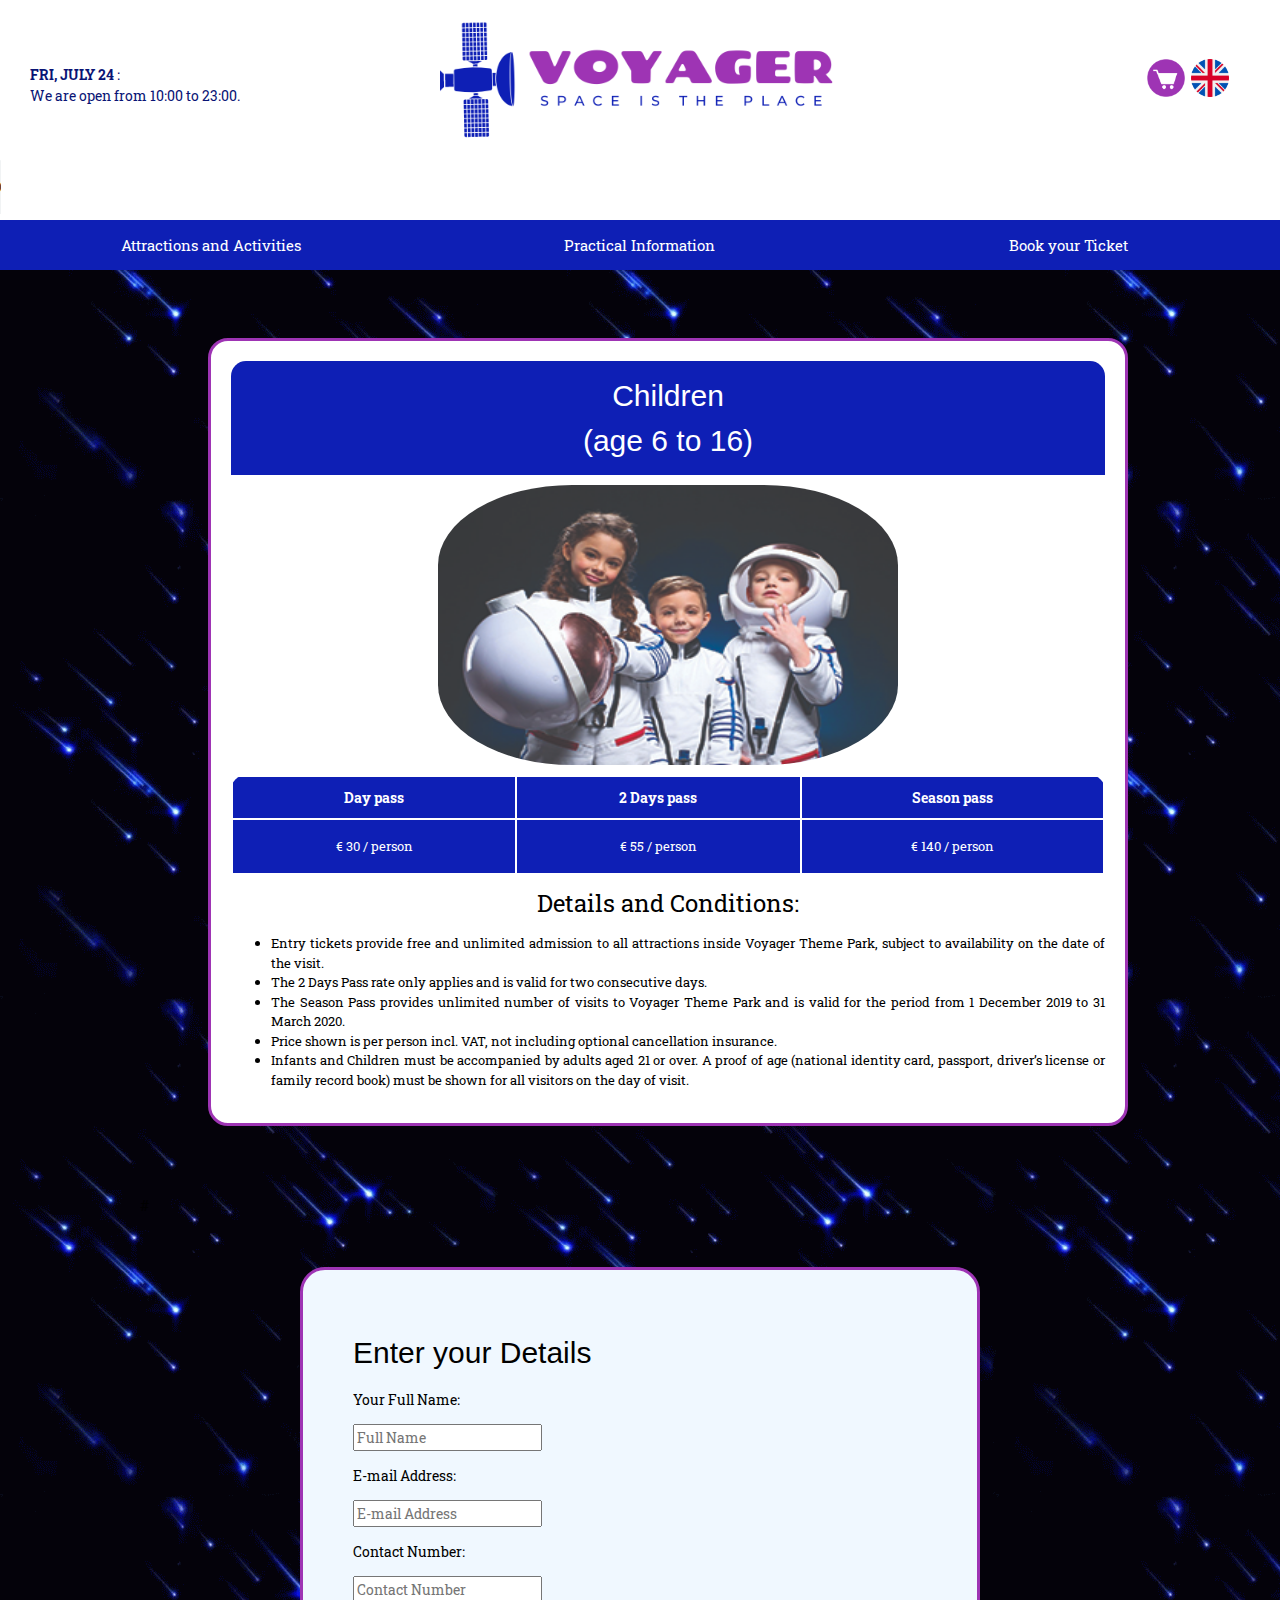
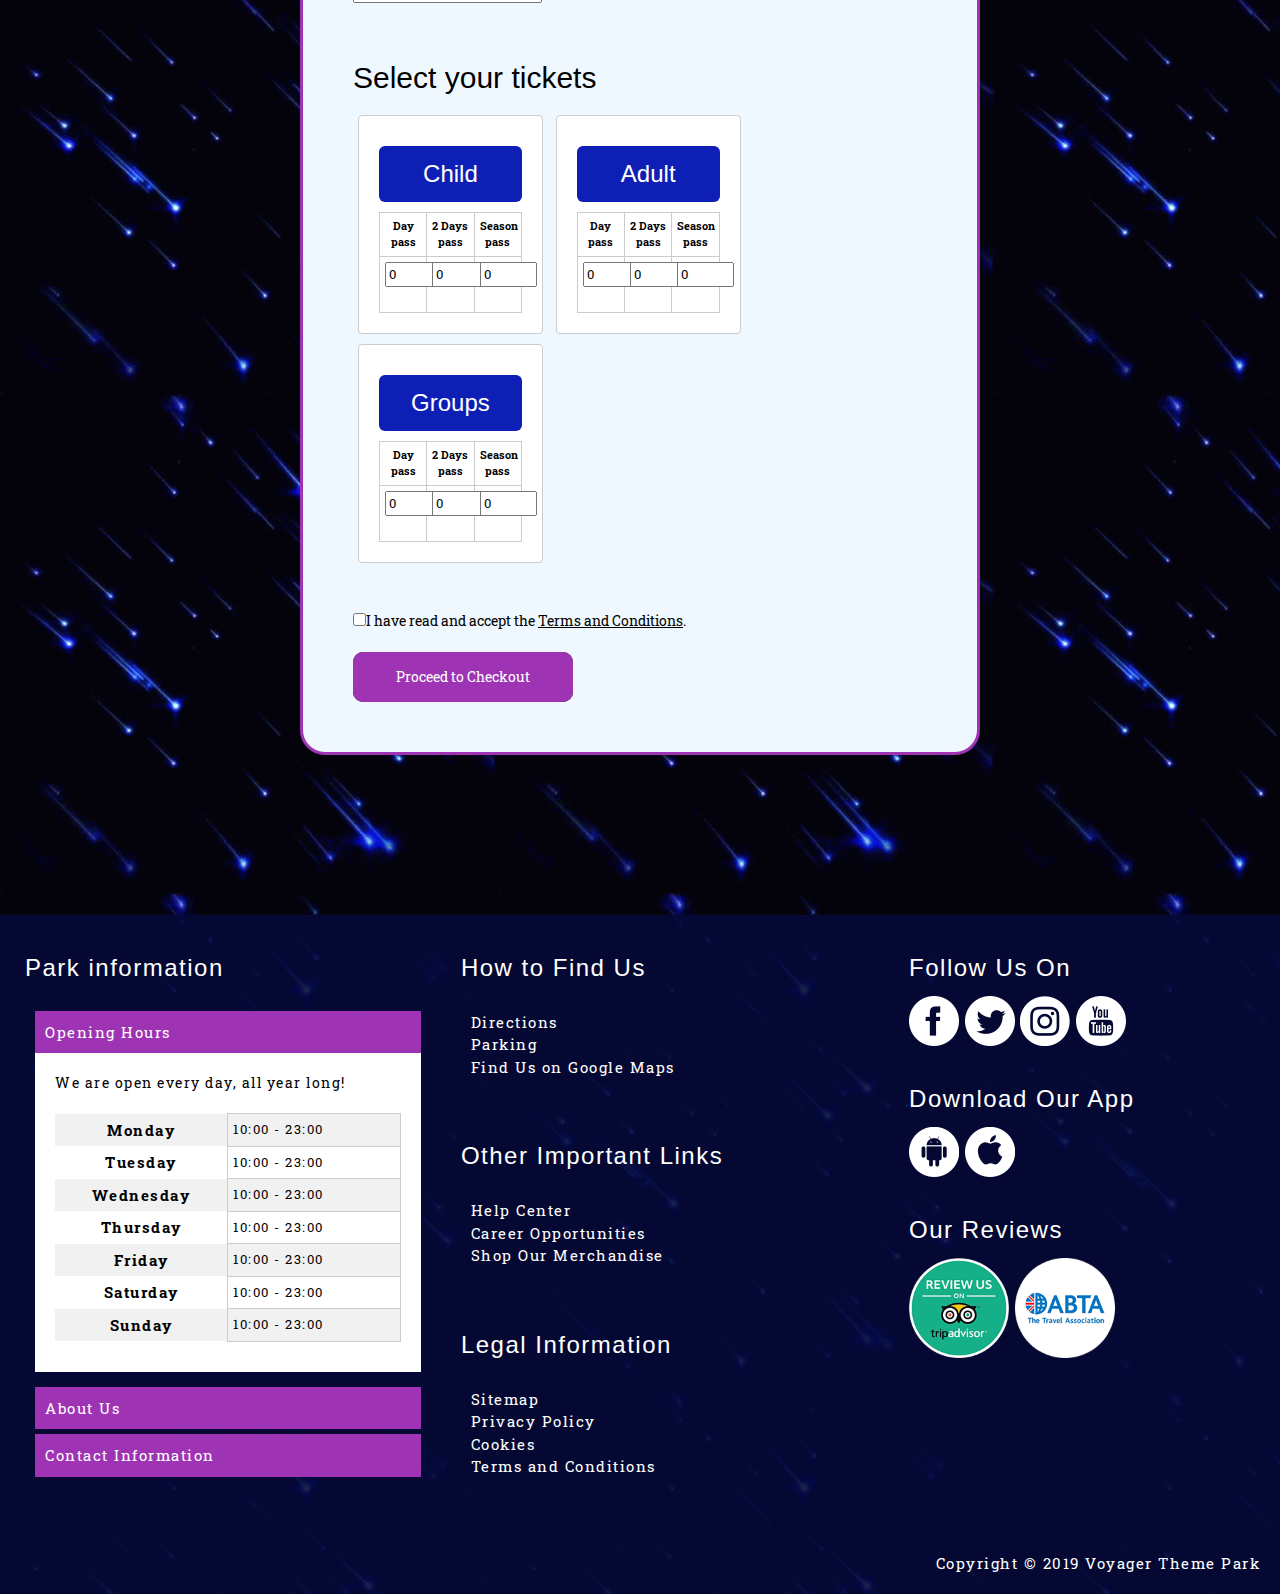
==== commit a98701f1: "V4 commit from Slack" ====
--- a/booking.html
+++ b/booking.html
@@ -2,71 +2,39 @@
 <html lang="en">
 
     <!--METADATA-->
-    <!-- Contribution: Main coding for this page was provided by Laurence Sonnenburg. Content was provided by Kishore Mishra. Additional coding work on the skeleton and header/footer was provided by Kishore Mishra and Kristina Kozaj. Tweaks for validation were done by Hazel O'Keeffe. -->
+    <!-- Contribution: Main coding for this page was provided by Laurence Sonnenburg. Content was provided by Kishore Mishra. Additional coding work on the skeleton and header/footer was provided by Kishore Mishra, Kristina Kozaj, and Kristine Kuprevica. Additional CSS styling was provided by Kristine Kuprevica and Kenjiro Ono. Tweaks for validation were done by Hazel O'Keeffe. -->
 
     <head>
         <title>Voyager | Book your tickets!</title>
         <meta charset="utf-8">
-        <!-- CHECK DESCRIPTION; MISSION STATEMENT, SEO OPTIMIZATION-->
+        <!-- DESCRIPTION; MISSION STATEMENT, SEO OPTIMIZATION-->
         <meta name="description" content="Voyager is Europe's largest Space-themed Amusement Park, featuring a variety of Attractions, from G-Force Rides to Play Areas for Children. We aim to educate, while entertaining our guests.">
         <meta name="author" content="Hazel O'Keeffe, Kenjiro Ono, Kishore Mishra, Kristina Kozaj, Kristine Kuprevica, Laurence Sonnenberg">
         <meta name="viewport" content="width=device-width, initial-scale=1.0">
         <meta name="refresh" content="600">
-        <!-- CHECK KEYWORDS, MISSION STATEMENT, SEO OPTIMIZATION-->
+        <!-- KEYWORDS, MISSION STATEMENT, SEO OPTIMIZATION-->
         <meta name="keywords" content="Amusement Park Holidays Family Holidays Children Space Fun">
         <!-- Adding favicon icon -->
         <link rel="shortcut icon" type="image/ico" href="media/favicon.ico" />
-        <!-- Adding link to the CSS and JavaScript -->
+        <!-- Adding link to the CSS, JavaScript and font-->
         <link rel="stylesheet" href="https://www.w3schools.com/w3css/4/w3.css">
         <link rel="stylesheet" type="text/css" href="voyager_styles.css">
+        <link href="https://fonts.googleapis.com/css?family=Roboto+Slab&display=swap" rel="stylesheet">
         <script src="js/getDate.js"></script>
-        <style>
-            input[type=text], select {
-                width: 60%;
-                padding: 12px 20px;
-                margin: 8px 0;
-                display: inline-block;
-                border: 1px solid #ccc;
-                border-radius: 4px;
-                box-sizing: border-box;
-            }
-            input[type=email], select {
-                width: 60%;
-                padding: 12px 20px;
-                margin: 8px 0;
-                display: inline-block;
-                border: 1px solid #ccc;
-                border-radius: 4px;
-                box-sizing: border-box;
-            }
-
-            input[type=submit] {
-                width: 100%;
-                background-color: #9E34B4;
-                color: white;
-                padding: 14px 20px;
-                margin: 8px 0;
-                border: none;
-                border-radius: 4px;
-                cursor: pointer;
-            }
-
-            input[type=submit]:hover {
-                background-color: #9E00B0;
-            }
-        </style>
-
+        <script src="js/mySlidesBooking.js"></script>     
     </head>
 
     <!--Body-->
     <body>
+
         <!--THE HEADER CONTAINS THE LOGO, LANGUAGE OPTIONS, SHOPPING CART AND NAVIGATION-->
         <header>
-            <!-- Logo -->
+            <!-- BOX MODELLING USED ACROSS THE WHOLE WEBSITE-->    
+            <!-- ANIMATED AND TRANSFORMED LOGO-->
             <div class="logo_container">
-                <a href="index.html"><img src="media/VOYAGER_Logo.png" alt="Theme park logo" width="400"></a>
+                <a href="index.html"><img class="w3-animate-opacity" src="media/VOYAGER_Logo.png" alt="Theme park logo" width="400"></a>
             </div>
-
+            <!-- TRANSFORMED SHOPPING CART AND LANGUAGE OPTIONS BUTTONS-->
             <div class="header_buttons">
                 <a href="booking.html"><img src="media/cart.png" alt="Link to shopping cart" height="40"></a>
                 <!-- This creates a pop up that tells users that more languages will eb available soon -->
@@ -77,14 +45,13 @@
             </div>
             <p class="opening_today">
                 <!-- This piece of code uses a simple JavaScript script to get the current date -->
-                Today is
-                <span id="date_time"></span>.
-                <script>
-                    window.onload = date_time('date_time');
-
-                </script> <br />
-                We are open from <time>10:00</time> to <time>18:00</time>.
+                <span id="date_time"></span>
+                <script>window.onload = date_time('date_time');</script>: <br/>
+                We are open from <time>10:00</time> to <time>23:00</time>.
             </p>
+            <!--5.4. Audio Player-->
+            <audio src="media/Good_Times.mp3" controls="controls" loop="loop" preload="auto">
+            </audio>
 
             <!-- THE MAIN NAVIGATION FOR THE SITE IS DETAILED HERE-->
             <nav>
@@ -98,135 +65,171 @@
                             <a href="index.html#latest_news">Latest events and news</a>
                         </div>
                     </li>
-                    <li><a href="practical_information.html">Practical information</a></li>
-                    <li><a href="booking.html">Book your ticket</a></li>
+                    <li class="dropdown">
+                        <a href="practical_information.html" class="dropbtn">Practical Information</a>
+                        <!-- THIS SECTION IS A DROPDOWN -->
+                        <div class="dropdown-content">
+                            <a href="practical_information.html#dates_hours">Dates and Hours</a>
+                            <a href="practical_information.html#directions">Directions</a>
+                            <a href="practical_information.html#guest_services">Guest Services</a>
+                            <a href="practical_information.html#helpful_tips">Helpful Tips</a>
+                        </div>
+                    </li>
+                    <li class="dropdown">
+                        <a href="booking.html" class="dropbtn">Book your Ticket</a>
+                        <!-- THIS SECTION IS A DROPDOWN -->
+                        <div class="dropdown-content">
+                            <a href="booking.html#Child">Children (age 6 to 16)</a>
+                            <a href="booking.html#Adult">Adults (age 17 and over)</a>
+                            <a href="booking.html#Groups">Groups (8 people or more)</a>
+                            <a href="booking.html#book_your_ticket">Book your Ticket</a>
+                        </div>
+                    </li>
                 </ul>
             </nav>
         </header>
 
+        <!-- BOX MODELLING USED ACROSS THE WHOLE WEBSITE-->    
+        <!-- MEDIA STYLING, TRANSFORMED IMAGES, AND ANIMATED BUTTONS-->    
+        <!-- Slideshow -->
         <!-- This section contains the pricing information for children visiting the park -->
-        <div id="ticket_price">
-            <div class="tickets_types" id="Child">
-                <h2>Children <br/> (age 6 to 16)</h2>
-                <img src="media/child.jpg" alt="Children Pricing Image" class="pricing_image">
-                <!-- Pricing table -->
-                <div style="text-align:center">
-                    <table class="price_table">
-                        <tr>
-                            <th>Day pass</th>
-                            <th>2 Days pass</th>
-                            <th>Season pass</th>
-                        </tr>
-                        <tr>
-                            <td>€ 30 / person</td>
-                            <td>€ 55 / person</td>
-                            <td>€ 140 / person</td>
-                        </tr>
-                    </table>
-                </div>
-                <!-- Entry conditions are detailed in an unordered list -->
-                <div class="details" id="pricing_child">
-                    <h3>Details and Conditions:</h3>
-                    <ul>
-                        <li>Entry tickets provide free and unlimited admission to all attractions inside Voyager Theme Park, subject to availability on the date of the visit.
-                        </li>
-                        <li>The 2 Days Pass rate only applies and is valid for two consecutive days.
-                        </li>
-                        <li>The Season Pass provides unlimited number of visits to Voyager Theme Park and is valid for the period December 1st 2019 until March 31st 2020.</li>
-                        <li>Price shown is per person incl. VAT, not including optional cancellation insurance.
-                        </li>
-                        <li>Infants and Children must be accompanied by adults aged 21 or over. A proof of age (national identity card, passport, driver’s license or family record book) must be shown for all visitors on the day of visit.
-                        </li>
-                    </ul>
-                </div>
-            </div>
-
-            <!-- This section contains the pricing information for adults visiting the park -->
-            <div class="tickets_types" id="Adult">
-                <h2>Adults <br/> (age 17 and over)</h2>
-                <a href="#Adult"><img src="media/adult.jpg" alt="Adults Pricing Image" class="pricing_image"></a>
-                <!-- Pricing table -->
-                <table class="price_table">
-                    <tr>
-                        <th>Day pass</th>
-                        <th>2 Days pass</th>
-                        <th>Season pass</th>
-                    </tr>
-                    <tr>
-                        <td>€50 / person</td>
-                        <td>€75 / person</td>
-                        <td>€160 / person</td>
-                    </tr>
-                </table>
-                <!-- Entry conditions are detailed in an unordered list -->
-                <div class="details" id="pricing_adult">
-                    <h3>Details and Conditions:</h3>
-                    <ul>
-                        <li>Entry tickets provide free and unlimited admission to all attractions inside Voyager Theme Park, subject to availability on the date of the visit.
-                        </li>
-                        <li>The 2 Days Pass rate only applies and is valid for two consecutive days.
-                        </li>
-                        <li>The Season Pass provides unlimited number of visits to Voyager Theme Park and is valid for the period December 1st 2019 until March 31st 2020.</li>
-                        <li>Price shown is per person incl. VAT, not including optional cancellation insurance.
-                        </li>
-                        <li>Infants and Children must be accompanied by adults aged 21 or over. A proof of age (national identity card, passport, driver’s license or family record book) must be shown for all visitors on the day of visit.
-                        </li>
-                    </ul>
-                </div>
-            </div>
-
-            <!-- This section contains the pricing information for groups visiting the park -->
-            <div class="tickets_types" id="Groups">
-                <h2>Groups<br/>(8 people or more)</h2>
-                <img src="media/group.jpg" alt="Group Pricing Image" class="pricing_image">
-                <!-- Pricing table -->
-                <table class="price_table">
-                    <tr>
-                        <th>Day pass</th>
-                        <th>2 Days pass</th>
-                        <th>Season pass</th>
-                    </tr>
-                    <tr>
-                        <td>€40 / person</td>
-                        <td>€45 / person</td>
-                        <td>€130 / person</td>
-                    </tr>
-                </table>
-                <!-- Entry conditions are detailed in an unordered list -->
-                <div class="details" id="pricing_groups">
-                    <h3>Details and Conditions:</h3>
-                    <ul>
-                        <li>Groups enjoy admission for less than the cost of General Admission!
-                        </li>
-                        <li>Minimum size of group must be 8 or more.
-                        </li>
-                        <li>Entry tickets provide free and unlimited admission to all attractions inside Voyager Theme Park, subject to availability on the date of the visit.</li>
-                        <li>The 2 Days Pass rate only applies and is valid for two consecutive days.
-                        </li>
-                        <li>The Season Pass provides unlimited number of visits to Voyager Theme Park and is valid for the period December 1st 2019 until March 31st 2020.
-                        </li>
-                        <li>Price shown is per person incl. VAT, not including optional cancellation insurance.
-                        </li>
-                        <li>A proof of age (national identity card, passport, driver’s license or family record book) must be shown for all visitors on the day of visit.
-                        </li>
-                    </ul>
+        <div>
+            <div class="w3-content" style="max-width:1000px">
+                <div class="mySlidesBooking">
+                    <div class="ticket_price">
+                        <div class="tickets_types" id="Child">
+                            <h2>Children <br/> (age 6 to 16)</h2>
+                            <img src="media/child.jpg" alt="Children Pricing Image" class="pricing_image">
+                            <!-- Pricing table -->
+                            <div style="text-align:center">
+                                <table class="price_table">
+                                    <tr>
+                                        <th>Day pass</th>
+                                        <th>2 Days pass</th>
+                                        <th>Season pass</th>
+                                    </tr>
+                                    <tr>
+                                        <td>€ 30 / person</td>
+                                        <td>€ 55 / person</td>
+                                        <td>€ 140 / person</td>
+                                    </tr>
+                                </table>
+                            </div>
+                            <!-- Entry conditions are detailed in an unordered list -->
+                            <div class="details" id="pricing_child">
+                                <h3>Details and Conditions:</h3>
+                                <ul>
+                                    <li>Entry tickets provide free and unlimited admission to all attractions inside Voyager Theme Park, subject to availability on the date of the visit.</li>
+                                    <li>The 2 Days Pass rate only applies and is valid for two consecutive days.</li>
+                                    <li>The Season Pass provides unlimited number of visits to Voyager Theme Park and is valid for the period from 1 December 2019 to 31 March 2020.</li>
+                                    <li>Price shown is per person incl. VAT, not including optional cancellation insurance.</li>
+                                    <li>Infants and Children must be accompanied by adults aged 21 or over. A proof of age (national identity card, passport, driver’s license or family record book) must be shown for all visitors on the day of visit.</li>
+                                </ul>
+                            </div>
+                        </div>
+                    </div>
+                </div>
+
+
+
+                <!-- This section contains the pricing information for adults visiting the park -->
+                <div class="mySlidesBooking">
+                    <div class="ticket_price">
+                        <div class="tickets_types" id="Adult">
+                            <h2>Adults <br/> (age 17 and over)</h2>
+                            <a href="#Adult"><img src="media/adult.jpg" alt="Adults Pricing Image" class="pricing_image"></a>
+                            <!-- Pricing table -->
+                            <div style="text-align:center">
+                                <table class="price_table">
+                                    <tr>
+                                        <th>Day pass</th>
+                                        <th>2 Days pass</th>
+                                        <th>Season pass</th>
+                                    </tr>
+                                    <tr>
+                                        <td>€50 / person</td>
+                                        <td>€75 / person</td>
+                                        <td>€160 / person</td>
+                                    </tr>
+                                </table>
+                            </div>
+                            <!-- Entry conditions are detailed in an unordered list -->
+                            <div class="details" id="pricing_adult">
+                                <h3>Details and Conditions:</h3>
+                                <ul>
+                                    <li>Entry tickets provide free and unlimited admission to all attractions inside Voyager Theme Park, subject to availability on the date of the visit.</li>
+                                    <li>The 2 Days Pass rate only applies and is valid for two consecutive days.</li>
+                                    <li>The Season Pass provides unlimited number of visits to Voyager Theme Park and is valid for the period from 1 December 2019 to 31 March 2020.</li>
+                                    <li>Price shown is per person incl. VAT, not including optional cancellation insurance.</li>
+                                    <li>Infants and Children must be accompanied by adults aged 21 or over. A proof of age (national identity card, passport, driver’s license or family record book) must be shown for all visitors on the day of visit.</li>
+                                </ul>
+                            </div>
+                        </div>
+                    </div>
+                </div>
+
+
+
+                <!-- This section contains the pricing information for groups visiting the park -->#
+                <div class="mySlidesBooking">
+                    <div class="ticket_price">
+                        <div class="tickets_types" id="Groups">
+                            <h2>Groups<br/>(8 people or more)</h2>
+                            <img src="media/group.jpg" alt="Group Pricing Image" class="pricing_image">
+                            <!-- Pricing table -->
+                            <div style="text-align:center">
+                                <table class="price_table">
+                                    <tr>
+                                        <th>Day pass</th>
+                                        <th>2 Days pass</th>
+                                        <th>Season pass</th>
+                                    </tr>
+                                    <tr>
+                                        <td>€40 / person</td>
+                                        <td>€45 / person</td>
+                                        <td>€130 / person</td>
+                                    </tr>
+                                </table>
+                            </div>
+                            <!-- Entry conditions are detailed in an unordered list -->
+                            <div class="details" id="pricing_groups">
+                                <h3>Details and Conditions:</h3>
+                                <ul>
+                                    <li>Groups enjoy admission for less than the cost of General Admission!</li>
+                                    <li>Minimum size of group must be 8 or more.</li>
+                                    <li>Entry tickets provide free and unlimited admission to all attractions inside Voyager Theme Park, subject to availability on the date of the visit.</li>
+                                    <li>The 2 Days Pass rate only applies and is valid for two consecutive days.</li>
+                                    <li>The Season Pass provides unlimited number of visits to Voyager Theme Park and is valid for the period from 1 December 2019 to 31 March 2020.</li>
+                                    <li>Price shown is per person incl. VAT, not including optional cancellation insurance.</li>
+                                    <li>A proof of age (national identity card, passport, driver’s license or family record book) must be shown for all visitors on the day of visit.
+                                    </li>
+                                </ul>
+                            </div>
+                        </div>
+                    </div>
                 </div>
             </div>
         </div>
 
 
+
+        <!--Path to External JavaScript File (for Automatic Slideshow)-->
+        <script src="js/mySlidesBooking.js"></script>
+
+
+
         <!-- This section of the page is used for booking tickets -->
         <div id="book_your_ticket">
-            <h2>Enter your details</h2>
+            <h2>Enter your Details</h2>
             <!-- This form is used to collect user inputs. The "type" lets us know what input type is expected, and "required" ensures users fill in all necessary fields. -->
             <form id="form">
                 <div id="userID">
-                    <p>Your name:</p>
-                    <input type="text" placeholder="Full name" id="full_name" required>
-                    <p>E-mail address:</p>
-                    <input type="email" placeholder="E-mail address" id="newsletter_email" required>
-                    <p>Contact number:</p>
-                    <input type="text" placeholder="Contact number" id="contact_no" required><br><br>
+                    <p>Your Full Name:</p>
+                    <input type="text" placeholder="Full Name" id="full_name" required>
+                    <p>E-mail Address:</p>
+                    <input type="email" placeholder="E-mail Address" id="newsletter_email" required>
+                    <p>Contact Number:</p>
+                    <input type="text" placeholder="Contact Number" id="contact_no" required><br><br>
                 </div>
                 <br>
                 <!-- Users select the quantity and type of children's tickets required (if any) here -->
@@ -278,7 +281,7 @@
                 </div>
                 <!-- Users select the quantity and type of group tickets required (if any) here -->
                 <div class="select_ticket">
-                    <h3>Group</h3>
+                    <h3>Groups</h3>
                     <table>
                         <tr>
                             <th style="font-size: 11px">Day pass</th>
@@ -288,13 +291,13 @@
                         <tr>
                             <!-- This row of the form allows users to input a quantity for each ticket type. BY default it shows 0 and users can enter numbers in the range 0 - 100. -->
                             <td>
-                                <input type="number" name="quantity" min="0" max="100" value = "0"><br><br>
-                            </td>
-                            <td>
-                                <input type="number" name="quantity" min="0" max="100" value = "0"><br><br>
-                            </td>
-                            <td>
-                                <input type="number" name="quantity" min="0" max="100" value = "0"><br><br>
+                                <input class="input" type="number" name="quantity" min="0" max="100" value = "0"><br><br>
+                            </td>
+                            <td>
+                                <input class="input" type="number" name="quantity" min="0" max="100" value = "0"><br><br>
+                            </td>
+                            <td>
+                                <input class="input" type="number" name="quantity" min="0" max="100" value = "0"><br><br>
                             </td>
                         </tr>
                     </table>
@@ -303,18 +306,17 @@
                 <br/>
                 <br/>
                 <br/>
-                <input id="checkbox" type="checkbox" required>
-                I have read and accept the <a href="">terms and conditions</a>.
+                <input id="checkbox" type="checkbox" required>I have read and accept the <a href="">Terms and Conditions</a>.
                 <br/>
                 <br/>
                 <!--This button adds the appropriate amount of tickets to the shopping cart, and moves to the payment page. -->
-                <input id="prodeed" type="submit" value="Proceed to checkout">   
+                <button class="glow-on-hover" type="button" onclick="window.location.href = 'booking.html';">Proceed to Checkout</button>
             </form>
         </div>
 
-        <!--THE FOOTER CONTAINS A NUMBER OF LINKS TO IMPORTANT PARTS OF THE SITE, SOCIAL MEDIA LINKS AND LEGAL INFORMATION-->
         <footer>
 
+            <!--GRIDS AND COLUMNS--> 
             <!--LINKS TO IMPORTANT INFORMATION-->
             <div class="wrapper">
                 <div id="park_information">
@@ -326,34 +328,13 @@
                                 <div class="accordian_details">
                                     <p>We are open every day, all year long!</p>
                                     <table>
-                                        <tr>
-                                            <th>Monday</th>
-                                            <td>10am - 11pm</td>
-                                        </tr>
-                                        <tr>
-                                            <th>Tuesday</th>
-                                            <td>10am - 11pm</td>
-                                        </tr>
-                                        <tr>
-                                            <th>Wednesday</th>
-                                            <td>10am - 11pm</td>
-                                        </tr>
-                                        <tr>
-                                            <th>Thursday</th>
-                                            <td>10am - 11pm</td>
-                                        </tr>
-                                        <tr>
-                                            <th>Friday</th>
-                                            <td>10am - 11pm</td>
-                                        </tr>
-                                        <tr>
-                                            <th>Saturday</th>
-                                            <td>10am - 11pm</td>
-                                        </tr>
-                                        <tr>
-                                            <th>Sunday</th>
-                                            <td>10am - 11pm</td>
-                                        </tr>
+                                        <tr><th>Monday</th><td>10:00 - 23:00</td></tr>
+                                        <tr><th>Tuesday</th><td>10:00 - 23:00</td></tr>
+                                        <tr><th>Wednesday</th><td>10:00 - 23:00</td></tr>
+                                        <tr><th>Thursday</th><td>10:00 - 23:00</td></tr>
+                                        <tr><th>Friday</th><td>10:00 - 23:00</td></tr>
+                                        <tr><th>Saturday</th><td>10:00 - 23:00</td></tr>
+                                        <tr><th>Sunday</th><td>10:00 - 23:00</td></tr>
                                     </table>
                                 </div>
                             </details>
@@ -362,29 +343,36 @@
                             <details>
                                 <summary>About Us</summary>
                                 <div class="accordian_details">
-                                    <p>"Voyager" is the largest Space-themed Amusement park in Europe. We were established back in 2010, here in a wonderful place, called Greenburg. Every year we are delighted to welcome thousands of Guests from all around the World.</p>
-                                    <p> "Space" is our world. "Space" is the air, which we breathe. "Space" is all around us, here at "Voyager". "Space is the Place"! And our customers, our "Spaciarians", know that. Here they can discover planets, stars, and constellations in our Virtual Reality Planetarium. Moreover, they can experience real reduced gravity and even try out a real space suit in our two Simulators- SpaceWalk and MoonWalk. </p><p>Have you ever wondered how it feels to be on the International Space Station? Well... there is no need to wonder any longer- we have a Space Shuttle, which takes our "Spaciarians" straight to the International Space Station. </p><p>Our youngest "Spaciarians" and their parents will especially love our Lunar Rovers which take you on a mysterious journey straight into the Universe. "Spaciarians" looking for more educational journey can experience our Mars Habitat, which will reveal to you the secrets of the Red Planet. But that's not all! There are three more surprises waiting for you- the Mars Colony Experience, our G-Force Rocket Coaster, and a Zero-Gravity Chamber.</p>
+                                    <p>
+                                        "Voyager" is the largest Space-themed Amusement park in Europe. We were established back in 2010, here in a wonderful place, called Greenburg. Every year we are delighted to welcome thousands of Guests from all around the World.
+                                    </p>
+                                    <p>
+                                        "Space" is our world. "Space" is the air, which we breathe. "Space" is all around us, here at "Voyager". "Space is the Place"! And our customers, our "Spaciarians", know that. Here they can discover planets, stars, and constellations in our Virtual Reality Planetarium. Moreover, they can experience real reduced gravity and even try out a real space suit in our two Simulators- SpaceWalk and MoonWalk.
+                                    </p>
+                                    <p>
+                                        Have you ever wondered how it feels to be on the International Space Station? Well... there is no need to wonder any longer- we have a Space Shuttle, which takes our "Spaciarians" straight to the International Space Station.
+                                    </p>
+                                    <p>
+                                        Our youngest "Spaciarians" and their parents will especially love our Lunar Rovers which take you on a mysterious journey straight into the Universe. "Spaciarians" looking for more educational journey can experience our Mars Habitat, which will reveal to you the secrets of the Red Planet. But that's not all! There are three more surprises waiting for you- the Mars Colony Experience, our G-Force Rocket Coaster, and a Zero-Gravity Chamber.
+                                    </p>
                                     <p>
                                         We employ more than 5000 "Spacemployees", who you will meet not only during your space journey, but also in Auditorium, Garden, Lounge Area, Bar, Restaurant, Shop, Childcare facilities, Locker Rentals, and Parking. We are accessible to everyone, and every year we aim to increase the accessibility of our services.
                                         So, what are you waiting for? Come and join us in this marvelous journey in the "Space". Because...- Yes, you are right! <b>"Space is the Place"!</b>
-                                    </p></div>
+                                    </p>
+                                </div>
                             </details>
                         </li>
-
-
-
 
                         <li>
                             <details>
                                 <summary>Contact Information</summary>
                                 <div class="accordian_details">
-
                                     <p>
                                         <b>Voyager Inc.</b>
                                     </p>
 
-                                    <address>1 Green Road, <br/>Greenburg, Greencountry, <br/>GG11 1000</address><br/>
-                                    <a href="tel:01344556677" class="contact_info">+01(0)344556677</a><br/>&nbsp;<br/>
+                                    <address>1 Green Road, <br />Greenburg, Greencountry, <br />GG11 1000</address><br />
+                                    <a href="tel:01344556677" class="contact_info">+01(0)344556677</a><br />&nbsp;<br />
                                     <a href="info@voyagerpark.com" class="contact_info">info@voyagerpark.com</a>
 
                                 </div>
@@ -424,6 +412,7 @@
                     </div>
                 </div>
 
+                <!-- TRANSFORMED ICONS-->
                 <!--LINKS TO SOCIAL MEDIA SITES, THE APP STORES AND THE MAIN REVIEWS SITES-->
                 <div id="follow_us">
                     <div id="social_media" class="padded_bottom">
@@ -447,5 +436,7 @@
             </div>
             <div class="copyright">Copyright © 2019 Voyager Theme Park</div>
         </footer>
+
     </body>
-</html>+
+</html>
--- a/voyager_styles.css
+++ b/voyager_styles.css
@@ -1,41 +1,55 @@
-/* Contributions: Header styled by Hazel O'Keeffe. */
-
 /* CUSTOM FONTS */
 
-@import url('https://fonts.googleapis.com/css?family=Chango|Roboto+Slab&display=swap');
-/* NOTE - Fascinate isn't the correct font from the logo, but the closest I could find */
+@import url('https://fonts.googleapis.com/css?family=Roboto+Slab&display=swap');
+/* NOTE - Fascinate is not the correct Font from the Logo, but the closest I could find */
 
 /* ***************************************************************************** */
-/* STYLES FOR ALL PAGES */
-
-/* The Header consists of the logo, current opening times, language, cart and navigation. It is fixed to the top of the page and stays there when the user scrolls. */
+/* Contributions: */
+/* Header and Footer were styled by Hazel O'Keeffe. */
+/* The Logo was created by Kristina Kozaj. */
+/* CSS Layout styling was applied to the Logo and Icons (in Footer and Header) by Kenjiro Ono. */
+/* Navigation Bar links were adjusted by Kristine Kuprevica.*/
+/* Audio to Header was added by Kristine Kuprevica. */
+
+
+/********** STYLES FOR ALL PAGES **********/
+
+
+
+/* The Header consists of the Logo (it fades-in, each time a new page is opened), current Opening Times, Language, Shopping Cart, and Navigation Bar. It is fixed to the top of the page and stays there, when the user scrolls. */
 header {
     overflow: visible;
     background-color: white;
     position: sticky;
-    /* Set the navbar to fixed position */
+/* Set the Navigation Bar to fixed position */
     top: 0;
     width:100%;
-    /* Position the navbar at the top of the page 
-    margin-left: 1px;
-    margin-right: 1px;*/
-}
-
-/* Place logo */
+    z-index:100;
+}
+
+
+/* Style and place the Logo */
 .logo_container {
     width: 400px;
     text-align: center;
     margin: 0 auto;
 }
 
+
+.logo_container img:hover{
+    transform: scale(1.1,1.1);
+}
+
+
 .logo {
     width: 100%;
     text-align: center;
 }
 
-/* Style and place opening hours text */
+
+/* Style and place the Opening Times text */
 .opening_today {
-    font-family: 'Roboto Slab', serif;
+    font-family: "Roboto Slab", "Arial", Serif;
     color: #091475;
     padding-left: 30px;
     position: absolute;
@@ -43,29 +57,39 @@
     text-align: left;
 }
 
+
 .opening_today span {
     text-transform: uppercase;
     font-weight: bold;
     color: #091475;
 }
 
-/* place header buttons */
+
+/* Style and place the Header buttons */
 .header_buttons {
     position: absolute;
     top: 58px;
     right: 50px;
 }
 
+
 .header_buttons img {
-    /* adds padding around the individual header buttons */
-    padding: 10px;
-}
+/* Adds padding around the individual Header buttons */
+    padding: 1px;
+}
+
 
 .tooltip {
     position: relative;
     display: inline-block;
     cursor: pointer;
 }
+
+
+.header_buttons :hover{
+    transform: scale(1.1,1.1);
+}
+
 
 .tooltip .tooltiptext {
     visibility: hidden;
@@ -82,12 +106,14 @@
     z-index: 1;
 }
 
-/* Show the tooltip text when you hover over the flag icon */
+
+/* Show the Tooltip text, when you hover over the Flag icon */
 .tooltip:hover .tooltiptext {
     visibility: visible;
 }
 
-/* style and place nav */
+
+/* Style and place the Navigation Bar */
 nav ul {
     list-style-type: none;
     margin: 0;
@@ -96,38 +122,44 @@
     background-color: #0e1fb5;
 }
 
+
 nav li {
     float: left;
     width: 33%;
 }
 
+
 nav li:nth-child(2) {
-    /* a slight hack-around to get the nav to equal 100% - set the second li to 34% while the rest stay at 33% */
+/* A slight hack-around- to get the Navigation Bar to equal 100% - set the second li to 34%, while the rest stay at 33% */
     float: left;
     width: 34%;
 }
+
 
 nav li a,
 .dropbtn {
     display: block;
     color: white;
-    font-family: 'Roboto Slab', serif;
+    font-family: "Roboto Slab", "Arial", Serif;
     text-align: center;
     padding: 14px 16px;
     text-decoration: none;
 }
+
 
 nav li a:hover,
 .dropdown:hover .dropbtn {
     background-color: #091475;
 }
 
+
 nav li.dropdown {
     display: inline-block;
 }
 
+
 nav .dropdown-content {
-    /* Styles the dropdown element */
+/* Styles the dropdown element */
     display: none;
     position: absolute;
     background-color: #f9f9f9;
@@ -136,8 +168,9 @@
     z-index: 1;
 }
 
+
 .dropdown-content a {
-    /* Styles text and appearance of links in dropdown */
+/* Styles text and appearance of links in dropdown */
     color: black;
     padding: 12px 16px;
     text-decoration: none;
@@ -146,42 +179,46 @@
     text-align: center;
 }
 
+
 .dropdown-content a:hover {
-    /* Changes colour of dropdown element being hovered over */
+/* Changes colour of dropdown element being hovered over */
     background-color: #f1f1f1;
 }
 
+
 .dropdown:hover .dropdown-content {
-    /* Displays the dropdown content on hover */
+/* Displays the dropdown content on hover */
     display: block;
 }
 
+
 .anchor {
-    /* This is to fix the anchor display issue casued by having a sticky header */
+/* This is to fix the anchor display issue, caused by having a sticky Header */
     padding-top: 210px;
     margin-top: -210px;
 }
 
-/* Styling the footer */
+
+/* Styling the Footer */
 footer {
     margin-top: 20px;
-    /*
-    background-image: url("media/galaxy.jpg");*/
+/* Translucent BG colour to differentiate Footer */
     background-color: rgba(4,9,54,0.9);
-    */
     width: 100%;
     background-size: cover;
     background-position: center;
-    /* Center the image */
+/* Center the image */
     background-repeat: no-repeat;
     color: white;
-    font-family: 'Roboto Slab', serif;
+    font-family: "Roboto Slab", "Arial", Serif;
     letter-spacing: 0.1em;
 }
+
 
 footer a {
     text-decoration: none;
 }
+
 
 .wrapper {
     display: grid;
@@ -190,29 +227,40 @@
     padding: 25px;
 }
 
+
 footer ul {
     list-style-type: none;
     padding: 10px;
 }
 
+
 footer ul a {
     color: white;
 }
+
 
 footer ul a:hover {
     color: #9e34b4;
 }
+
 
 .copyright {
     padding: 20px;
     text-align: right;
 }
 
+
 .padded_bottom {
     padding-bottom: 25px;
 }
 
-/* This section styles the info accordian in the footer */
+
+.padded_bottom img:hover{
+    transform: scale(1.1,1.1);
+}
+
+
+/* This section styles the info accordian in the Footer */
 summary {
     display: block;
     cursor: pointer;
@@ -221,6 +269,7 @@
     transition: 1s;
     margin-bottom: 5px;
 }
+
 
 .accordian_details {
     padding-top: 5px;
@@ -233,6 +282,7 @@
     margin-top: -5px;
 }
 
+
 footer table {
     border-collapse: collapse;
     border-spacing: 0;
@@ -240,72 +290,114 @@
     margin-top: 20px;
 }
 
+
 footer table th {
     width: 50%;
     padding: 5px;
 }
 
+
 footer table tr:nth-child(odd) td {
     background: #f1f1f1;
 }
 
+
 footer table tr:nth-child(odd) th {
     background: #f1f1f1;
 }
 
+
 address {
     font-style: normal;
 }
 
+
 .contact_info {
     color: black;
 }
 
+
 .contact_info:hover {
     color: #9e34b4;
 }
 
+
+p {
+    font-family: "Roboto Slab", "Arial", Serif;
+    font-size: 14px;  
+}
+
 /* ***************************************************************************** */
-/* STYLES FOR INDEX */
-
-/*Styling for slideshow container*/
-
+/* Contributions: */ 
+/* Home Page was styled by Kristina Kozaj. */
+/* Minor issues were fixed by Kristine Kuprevica. */
+/* The size of the Main Automatic Slideshow was fixed by Kenjiro Ono. */
+/* The dots of the Main Automatic Slideshow were fixed by Kristine Kuprevica. */
+/* Button was styled by Kristine Kuprevica and Kenjiro Ono. */
+/* Slideshow to Social Media Feed was added by Kristine Kuprevica. */
+
+
+
+/********** STYLES FOR INDEX **********/
+
+
+
+/*Styling for Slideshow container*/
 .slideshow-container {
     border-radius: 25px;
-    max-width: 80%;
     position: relative;
-    margin-left: 160px;
-    margin-right: 160px;
-    margin-top: 30px;
-    margin-bottom: 10px;
+    margin-top: -50px;
+    margin-left: 170px;
+    margin-right: 170px;
     overflow: hidden;
     text-align: center;
-    object-fit: scale-down;
+    border: 2px solid #9e34b4;
     z-index: -1;
-}
+    transform: scale(0.7,0.7);
+}
+  
 
 .mySlides {
     display: block;
-    height: 400px;
-}
-
-/*Styling navigation dots under slideshow container*/
+    width: 100%;
+   
+}
+
+
+.contain {object-fit: contain;}
+
+
+/*Styling Navigation Dots under Slideshow container*/
 .dot {
-    cursor: pointer;
-    height: 15px;
-    width: 15px;
-    margin: 0 2px 10px 0;
-    background-color: #bbb;
-    border-radius: 50%;
-    display: inline-block;
-    transition: background-color 0.6s ease;
-}
-
-.dot:hover {
-    background-color: #717171;
-}
-
-/* Styling the mission statement container */
+  height: 15px;
+  width: 15px;
+  margin:  2px;
+  background-color: #9E34B4;
+  border-radius: 50%;
+  display: inline-block;
+  transition: background-color 0.6s ease;
+}
+
+
+/* Position the "next button" to the right */
+.next {
+  right: 0;
+  border-radius: 3px 0 0 3px;
+}
+
+
+/* On hover, add a black background color with some opacity */
+.prev:hover, .next:hover {
+  background-color: rgba(0,0,0,0.8);
+}
+
+
+.active {
+  background-color: #fff0f5;
+}
+
+
+/* Styling the Mission Statement container */
 .mission {
     padding: 2px;
     max-width: 80%;
@@ -315,10 +407,13 @@
     overflow: hidden;
     text-align: center;
     z-index: -1;
-}
-
-/*Styling container for attractions and customer reviews*/
-
+    border-radius: 25px;
+    border: 2px solid #9e34b4;
+    padding: 20px;
+}
+
+
+/*Styling container for Attractions and Customer Reviews*/
 .home_wrapper {
     display: grid;
     grid-template-columns: 68% 30%;
@@ -329,80 +424,127 @@
     text-align: justify;
 }
 
+
 .home_content {
     display: inline-block;
     max-width: 100%;
     z-index: -1;
 }
 
-/*Styling container for latest news and social media feed*/
-
+
+/*Styling container for Latest News and Social Media Feed*/
 .aside {
     display: inline-block;
     max-width: 95%;
-    text-align: justify-all;
+    text-align: justify;
     z-index: -1;
 }
 
-/* Styling newsletter*/
-
+
+h4 {
+    text-align: center;
+}
+
+
+.mySlidesInstagram {
+    position: relative;
+    border-radius: 45px;
+    border: 2px solid #ffffff;
+    display: block;
+    margin-left: -195px;
+    margin-right: 20px; 
+    width: 400px;
+    height: 400px;
+    padding: 20px;
+}
+
+
+.p_round_corners_aside {
+    display: inline-block;
+    max-width: 95%;
+    text-align: justify;
+    z-index: -1;
+    border-radius: 25px;
+    border: 2px solid #9e34b4;
+    padding: 20px;
+}
+
+
+/* Styling Newsletter*/
 .newsletter {
-    padding: 2px;
-    max-width: 80%;
+    max-width: 100%;
     position: relative;
     margin-left: 160px;
     margin-right: 160px;
     overflow: hidden;
     text-align: center;
-    z-index: -1;
     background-color: #ffffff;
     /*#0E1FB5*/
     color: black;
-}
-
-/* Styling round corners in blue, purple and no border*/
-
-#p_round_corners {
     border-radius: 25px;
     border: 2px solid #9e34b4;
     padding: 20px;
 }
 
-#w_round_corners {
+
+/* Styling round corners in blue, purple, and no border*/
+.p_round_corners {
+    border-radius: 25px;
+    border: 2px solid #9e34b4;
+    padding: 20px;
+}
+
+
+.w_round_corners {
     border-radius: 25px;
     border: 2px solid #ffffff;
-}
-
-#IG_row {
-    padding-bottom: 10px;
-}
+    display: block;
+    margin-left: auto;
+    margin-right: auto;
+}
+
 
 body {
     background-image: url('media/space_gif.gif');
 }
 
 /* ***************************************************************************** */
-/* STYLES FOR PRACTICAL INFO PAGE */
+/* Contributions: */
+/* Practical Information Page was styled by Kishore Mishra. */
+/* Additional styling was provided by Kristine Kuprevica. */
+/* Images of Special Offers were transformed by Kenjiro Ono. */
+/* Transformations were added by Kristine Kuprevica. */
+/* Buttons were styled by Kristine Kuprevica and Kenjiro Ono. */
+
+
+
+/********** STYLES FOR PRACTICAL INFORMATION PAGE **********/
+
+
 
 body {
-    font-family: sans-serif, 'Trebuchet MS', Helvetica;
-}
-
-/* Practical Info description and background*/
+    font-family: "Roboto Slab", "Arial", Sans-serif;
+}
+
+
+/* Practical Information Page description and background*/
 #practical_info {
     text-align: center;
     margin-top: 0px;
     color: white;
 }
+
+
 #practical_info + h2 {
     width: 100%;
     text-align: center;
     font-size: 1em;
-
     padding-bottom: 20px;
     border-bottom: 0.5px solid #505159;
     color: white;
 }
+
+
 #pinfo_upper {
     width: 100%;
     padding-bottom: 50px;
@@ -415,9 +557,11 @@
     margin: 20px auto;
 }
 
+
+/* Styling images */
 .Image {
     width: 200px;
-    height:100%;
+    height: 100%;
     border: 2px solid #9e34b4;
     margin: 0;
     border-radius: 15px 0px 0px 15px;
@@ -425,15 +569,24 @@
     float:left;
 }
 
+
+.Image:hover{
+    transform: scale(1.1,1.1);
+}
+
+
+/* Styling contents- text*/
 .info_box a {
     color: #6c3483;
     font-weight: bold;
 }
 
+
 .side_box {
     padding-left: 200px;
 }
 
+
 .info_box h3 {
 
     border: 2px solid #9e34b4;
@@ -441,9 +594,10 @@
     color: white;
     margin: 0;
     border-radius: 0px 15px 0px 0px;
-    padding:2px;
-    padding-left:25px;
-}
+    padding: 2px;
+    padding-left: 25px;
+}
+
 
 .info_box p {
     height: 123px;
@@ -454,20 +608,21 @@
     padding: 15px;
     padding-left:25px;
     border-radius: 0px 0px 15px 0px;
-}
-
-
-
-/* Ticket Promotion*/
-#specialoffers { /*This is the main container holding the three special offers*/
-    margin-top: 0 auto;
+    text-align: justify;
+}
+
+
+/* Ticket Promotions*/
+#specialoffers { /*This is the main container, holding the three Special Offers*/
+    margin: 0 auto;
     padding: 30px;
     width:100%;
     text-align:center;
     clear:both;
 }
 
-.ticket_offer { /*This is the container for a single offer*/
+
+.ticket_offer { /*This is the container for a Single Offer*/
     display: inline-block;
     vertical-align:top;
     width: 350px;
@@ -477,12 +632,33 @@
     border: 2px solid #9e34b4;
     background: #f1f1f1;
 }
+
+
 .offer_Image {
     width: 250px;
     height: 200px;
     margin-top:30px;
+    padding-top: 30px;
     border: 1px solid #9e34b4;
-}
+    transform: skewX(25deg);
+    transform: skewY(25deg);
+    animation: shake 1.5s infinite;
+    animation-direction: alternate;
+    display: inline-block;
+    z-index: 1;
+    border-radius: 25%;
+}
+
+
+@keyframes shake {
+    0% {
+    transform: skewY(20deg);
+    }
+    100% {
+    transform: skewY(-20deg);
+    }
+}
+
 
 .ticket_offer_p {
     width: 300px;
@@ -498,28 +674,7 @@
     background: white;
 }
 
-.button {
-    background-color: #9e34b4;
-    border: 1px solid #9e34b4;
-    color: white;
-    padding: 15px 32px;
-    text-align: center;
-    font-size: 16px;
-    margin-left: 5px;
-    margin-top: 25px;
-}
-
-
-#button1 {
-    background-color: #9e34b4;
-    border: 1px solid #9e34b4;
-    color: white;
-    padding: 15px 32px;
-    text-align: center;
-    font-size: 16px;
-    margin-left: 5px;
-    margin-top: 65px;
-}
+
 #ticket_offer1_p {
     width: 300px;
     height: 200px;
@@ -527,7 +682,7 @@
     margin-left: 25px;
     text-align: center;
     font-size: 20px;
-    padding-top: 30px;
+    padding-top: 20px;
     margin-bottom: 0px;
     margin-top: 25px;
     color: #4a235a;
@@ -536,11 +691,22 @@
 
 
 /* ***************************************************************************** */
-/* STYLES FOR BOOKING PAGE */
-#ticket_price {
-    font-family: sans-serif, 'Roboto Slab', 'Trebuchet MS';
-    color: white;
-    padding: 10px;
+/* Contributions: */
+/* Book your Ticket Page was styled by Kenjiro Ono and Laurence Sonnenberg. */
+/* Slideshow and Transformation were added by Kristine Kuprevica. */
+/* Buttons were styled by Kristine Kuprevica and Kenjiro Ono. */
+
+
+
+/********** STYLES FOR BOOKINGS PAGE **********/
+
+
+/* Styling Ticket options*/
+.ticket_price {
+    font-family: "Roboto Slab", "Arial", Sans-serif;
+    font-size: 14px;
+    color: white;
+    padding: 40px;
     border-radius: 25px;
     text-align: center;
 }
@@ -551,25 +717,37 @@
     background-color: white;
     text-align: center;
     display: inline-block;
-    vertical-align: top; /* Otherwise inline block aligns on the bottom */
-    width: 22%;
+    vertical-align: top; /* Otherwise, inline block aligns on the bottom */
+    width: 100%;
     padding: 20px;
     border-radius: 20px;
     margin: 2em;
-}
+    
+}
+
+
 .tickets_types img {
-    width: 100%;
-    padding-bottom:25px;
-
-}
-#ticket_price h2 {
+    width: 55%;
+    height: 300px;
+    padding:10px;
+    border-radius: 30%;
+}
+
+
+.tickets_types img:hover{
+    transform: scale(1.1,1.1);
+}
+
+
+.ticket_price h2 {
     background: #0e1fb5;
     border-radius: 15px 15px 0px 0px;
     padding: 12px;
     margin:0px;
 }
 
-#ticket_price table {
+
+.ticket_price table {
     color: white;
     background-color: #0e1fb5;
     border-collapse: collapse;
@@ -577,38 +755,52 @@
     width: 100%;
     height: 100px;
 }
+
+
 .price_table th,
 .price_table td {
     border: 2px solid white;
 }
+
+
 .price_table td:hover {
     background-color: #091475;
 }
 
+
 .details {
     color: black;
-    text-align: left;
-}
+    font-size: 13px;
+    text-align: justify;
+    font-family: "Roboto Slab", "Arial", Serif;
+}
+
+
 .details h3 {
     text-align: center;
-}
-
+    font-family: "Roboto Slab", "Arial", Sans-serif;
+}
+
+
+/* Styling Select your Tickets*/
 #book_your_ticket {
     border: 3px solid #9e34b4;
     margin-left: 300px;
     margin-right: 300px;
     margin-top: 50px;
     margin-bottom: 160px;
-    font-family: sans-serif, 'Roboto Slab', 'Trebuchet MS';
+    font-family: "Roboto Slab", "Arial", Serif;
+    font-size: 14px;
     color: black;
     background-color: aliceblue;
     padding: 50px;
     border-radius: 25px;
 }
 
+
 .select_ticket {
     background-color: white;
-    width: 30%;
+    width: 32.2%;
     display: inline-block;
     border: 1px solid #ccc;
     border-radius: 4px;
@@ -616,21 +808,155 @@
     margin: 5px;
     padding: 20px;
 }
+
+
 .select_ticket table {
     border-collapse: collapse;
     table-layout: fixed;
     width: 100%;
     text-align: center;
 }
+
+
 .select_ticket h3 {
     background-color: #0e1fb5;
     color: white;
     padding: 10px;
     border-radius: 6px;
 }
+
+
 .select_ticket table th,
 td {
     font-size: 13px;
     border: 1px solid #ccc;
     padding: 5px;
 }
+
+
+.input[type=text], .select {
+    width: 60%;
+    padding: 12px 20px;
+    margin: 8px 0;
+    display: inline-block;
+    border: 1px solid #ccc;
+    border-radius: 4px;
+    box-sizing: border-box;
+}
+
+
+.input[type=email], .select {
+    width: 60%;
+    padding: 12px 20px;
+    margin: 8px 0;
+    display: inline-block;
+    border: 1px solid #ccc;
+    border-radius: 4px;
+    box-sizing: border-box;
+}
+
+
+.input[type=submit] {
+    width: 100%;
+    background-color: #9E34B4;
+    color: white;
+    padding: 14px 20px;
+    margin: 8px 0;
+    border: none;
+    border-radius: 4px;
+    cursor: pointer;
+}
+
+
+.input[type=submit]:hover {
+    background-color: #9E00B0;
+}
+
+
+/* Styling Buttons */
+.button
+{
+    opacity: 0.8;
+    border: none; 
+    border-radius: 5px;
+    background:  #9e34b4; 
+    color: white;
+    padding: 15px 32px;
+    text-align: center;
+    text-decoration: none;
+    display: inline-block;
+    font-family: "Roboto Slab", "Arial", Sans-serif;
+    font-size: 16px;
+    margin: 4px 2px;
+    cursor: pointer;
+}
+
+
+.button:hover {opacity:1}
+
+
+.glow-on-hover {
+    width: 220px;
+    height: 50px;
+    border: none;
+    outline: none;
+    color: #fff;
+    background: #111;
+    cursor: pointer;
+    position: relative;
+    z-index: 0;
+    border-radius: 10px;
+}
+
+
+.glow-on-hover:before {
+    content: '';
+    background: linear-gradient(45deg, #002bff, #7a00ff, #ff00c8, #002bff);
+    position: absolute;
+    top: -2px;
+    left:-2px;
+    background-size: 400%;
+    z-index: -1;
+    filter: blur(5px);
+    width: calc(100% + 4px);
+    height: calc(100% + 4px);
+    animation: glowing 30s linear infinite;
+    opacity: 0;
+    transition: opacity .3s ease-in-out;
+    border-radius: 10px;
+}
+
+
+.glow-on-hover:active {
+    color: #000
+}
+
+
+.glow-on-hover:active:after {
+    background: transparent;
+}
+
+
+.glow-on-hover:hover:before {
+    opacity: 1;
+}
+
+
+.glow-on-hover:after {
+    z-index: -1;
+    content: '';
+    position: absolute;
+    width: 100%;
+    height: 100%;
+    background: #9e34b4;
+    left: 0;
+    top: 0;
+    border-radius: 10px;
+}
+
+/* Currently an issue with this that needs to be resolved.
+@keyframes glowing {
+    0% { background-position: 0 0; }
+    50% { background-position: 400% 0; }
+    100% { background-position: 0 0; }
+*/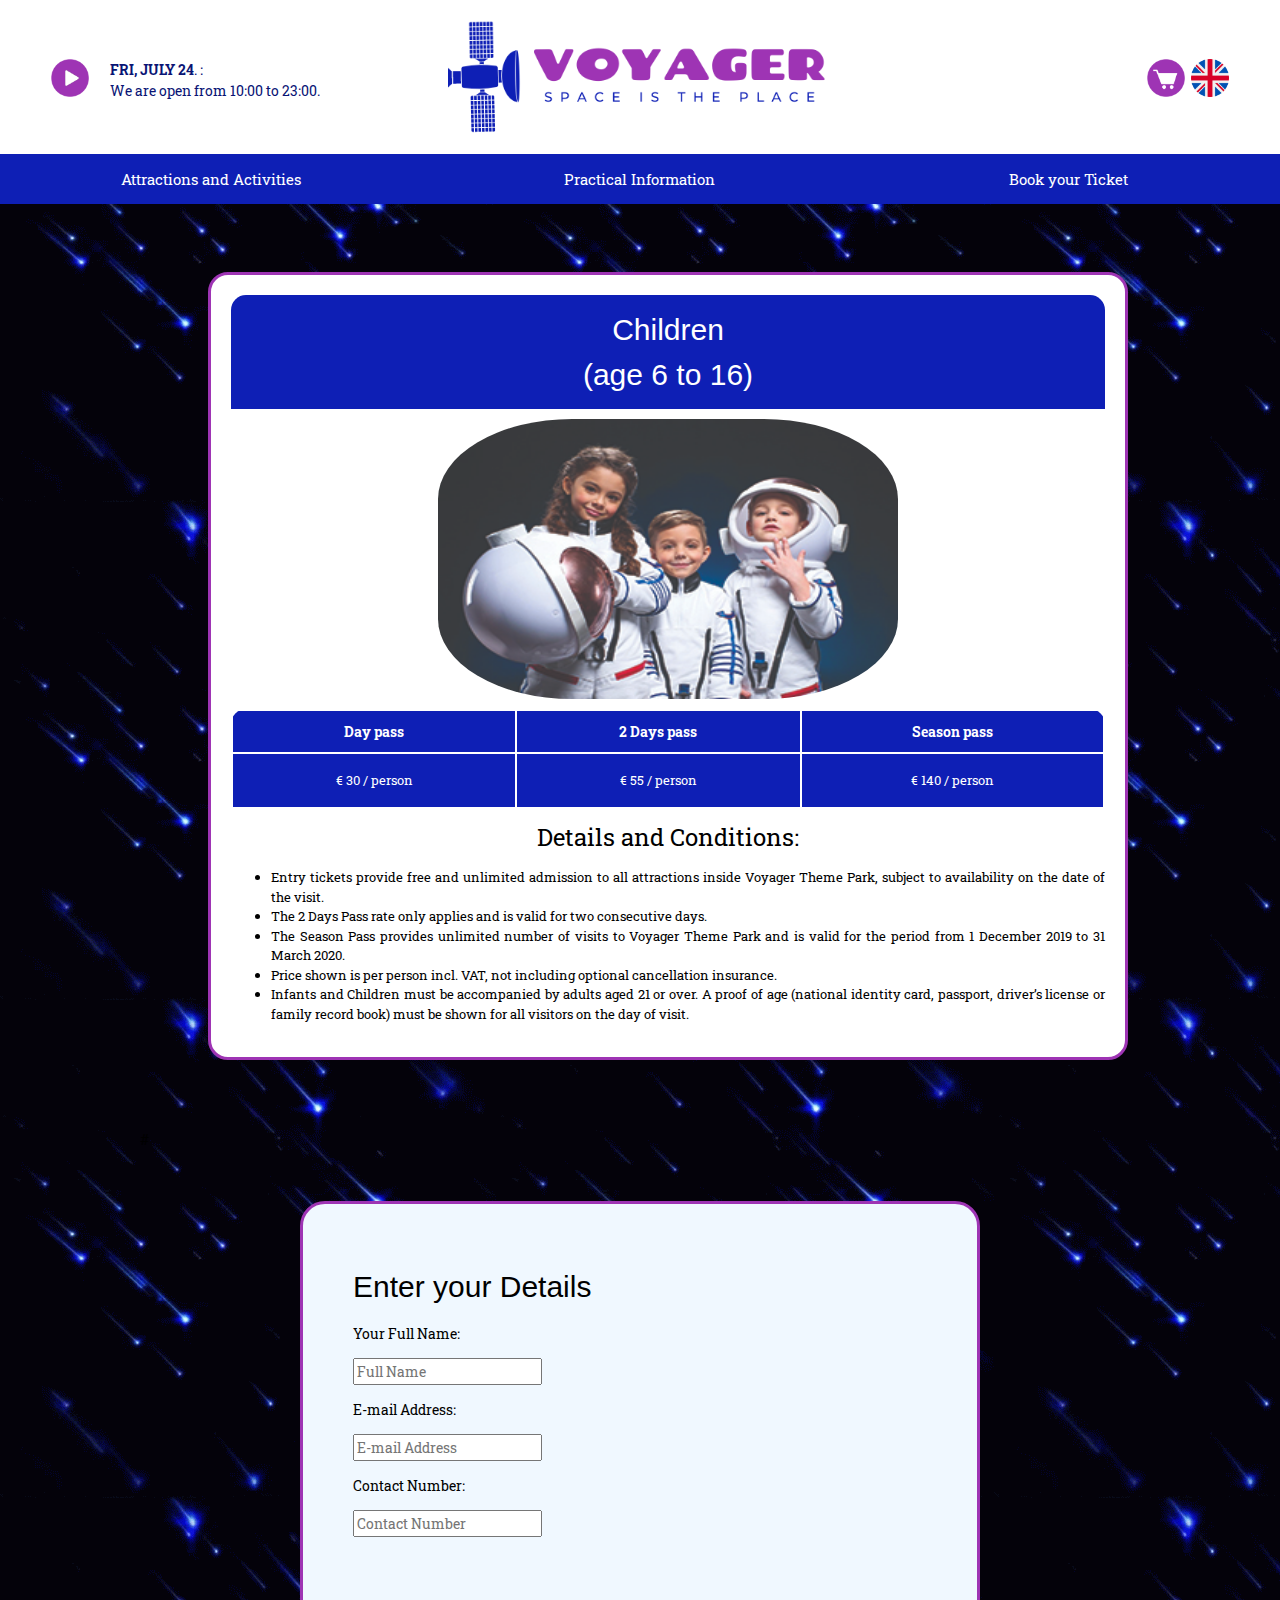
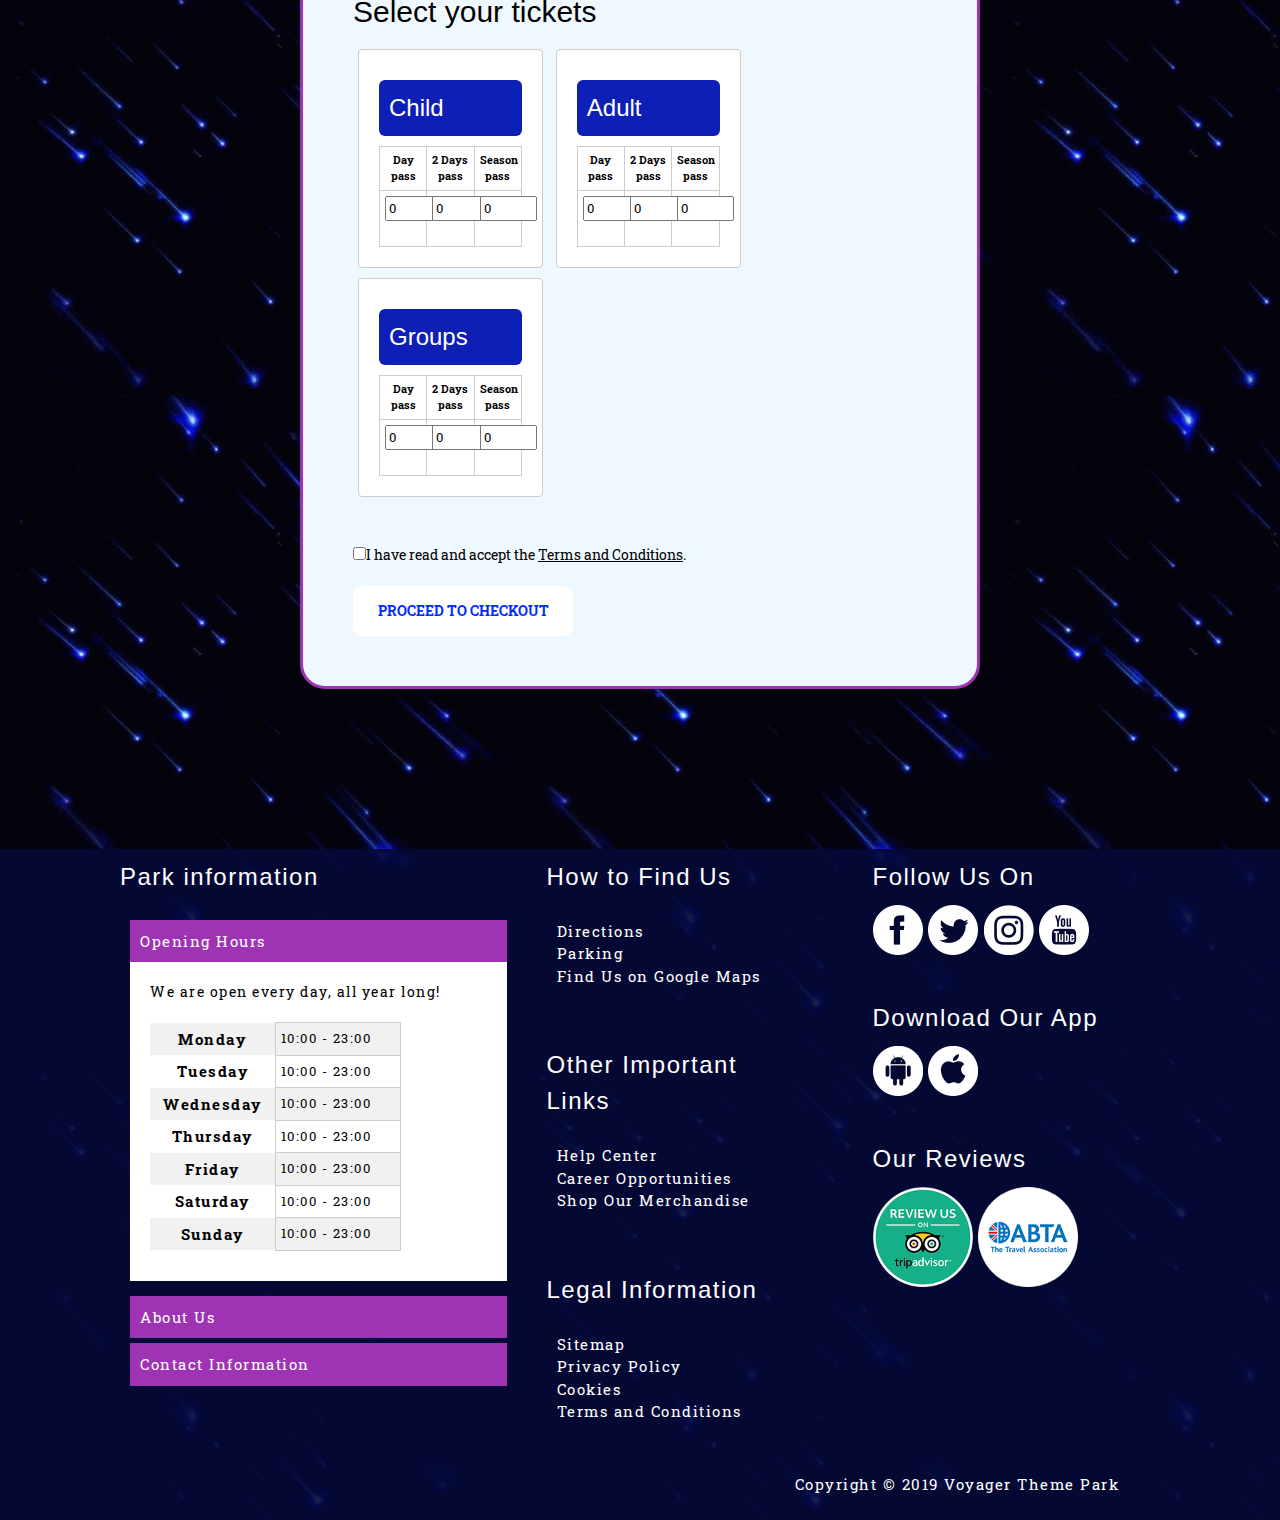
==== commit 97530078: "Header and Footer updates" ====
--- a/booking.html
+++ b/booking.html
@@ -20,8 +20,7 @@
         <link rel="stylesheet" href="https://www.w3schools.com/w3css/4/w3.css">
         <link rel="stylesheet" type="text/css" href="voyager_styles.css">
         <link href="https://fonts.googleapis.com/css?family=Roboto+Slab&display=swap" rel="stylesheet">
-        <script src="js/getDate.js"></script>
-        <script src="js/mySlidesBooking.js"></script>     
+        <script src="js/getDate.js"></script>   
     </head>
 
     <!--Body-->
@@ -29,29 +28,31 @@
 
         <!--THE HEADER CONTAINS THE LOGO, LANGUAGE OPTIONS, SHOPPING CART AND NAVIGATION-->
         <header>
-            <!-- BOX MODELLING USED ACROSS THE WHOLE WEBSITE-->    
-            <!-- ANIMATED AND TRANSFORMED LOGO-->
             <div class="logo_container">
-                <a href="index.html"><img class="w3-animate-opacity" src="media/VOYAGER_Logo.png" alt="Theme park logo" width="400"></a>
+                <a href="index.html"><img src="media/VOYAGER_Logo.png" alt="Theme park logo" width="400"></a>
             </div>
             <!-- TRANSFORMED SHOPPING CART AND LANGUAGE OPTIONS BUTTONS-->
-            <div class="header_buttons">
+            <div class="header_buttons_right">
                 <a href="booking.html"><img src="media/cart.png" alt="Link to shopping cart" height="40"></a>
-                <!-- This creates a pop up that tells users that more languages will eb available soon -->
+                <!-- This creates a pop up that tells users that more languages will be available soon -->
                 <div class="tooltip">
                     <img src="media/en.png" alt="Language option: English" width="40">
                     <span class="tooltiptext">More languages coming soon!</span>
                 </div>
             </div>
+            <!--5.4. Audio Player-->
+            <audio src="media/Good_Times.mp3" id="player" loop="loop" preload="auto">
+            </audio>
+            <div class="header_buttons_left"> 
+                <a onclick = "togglePlay()"><img src="media/playbtn.png" id="musicButton" height="40" alt="control button for music"></a>
+                <script src="js/musicPlayer.js"></script>
+            </div>
             <p class="opening_today">
                 <!-- This piece of code uses a simple JavaScript script to get the current date -->
-                <span id="date_time"></span>
-                <script>window.onload = date_time('date_time');</script>: <br/>
+                <span id="date_time"></span>.
+                <script>window.onload = date_time('date_time');</script>:<br/>
                 We are open from <time>10:00</time> to <time>23:00</time>.
             </p>
-            <!--5.4. Audio Player-->
-            <audio src="media/Good_Times.mp3" controls="controls" loop="loop" preload="auto">
-            </audio>
 
             <!-- THE MAIN NAVIGATION FOR THE SITE IS DETAILED HERE-->
             <nav>
--- a/voyager_styles.css
+++ b/voyager_styles.css
@@ -1,7 +1,6 @@
 /* CUSTOM FONTS */
 
-@import url('https://fonts.googleapis.com/css?family=Roboto+Slab&display=swap');
-/* NOTE - Fascinate is not the correct Font from the Logo, but the closest I could find */
+@import url('https://fonts.googleapis.com/css?family=Luckiest+Guy|Roboto+Slab&display=swap');
 
 /* ***************************************************************************** */
 /* Contributions: */
@@ -16,47 +15,72 @@
 
 
 
-/* The Header consists of the Logo (it fades-in, each time a new page is opened), current Opening Times, Language, Shopping Cart, and Navigation Bar. It is fixed to the top of the page and stays there, when the user scrolls. */
+/* The Header consists of the Logo, current Opening Times, Language, Shopping Cart, Music controls and Navigation Bar. It is fixed to the top of the page and stays there, when the user scrolls. */
 header {
     overflow: visible;
     background-color: white;
     position: sticky;
-/* Set the Navigation Bar to fixed position */
+    /* Set the Navigation Bar to fixed position */
     top: 0;
     width:100%;
     z-index:100;
 }
 
 
+/* Style and place the Logo 
+.logo_container {
+display: grid;
+grid-template-columns: auto;
+text-align: center;
+z-index: -1;
+margin: auto auto;
+max-width: 400px;
+min-width: 100px;
+}
+
+*/
+
 /* Style and place the Logo */
+/* ensure logo is responsive to screensize */
 .logo_container {
-    width: 400px;
-    text-align: center;
-    margin: 0 auto;
-}
-
-
-.logo_container img:hover{
-    transform: scale(1.1,1.1);
-}
-
-
-.logo {
+    text-align:center;
+    margin:auto;
+    width:30%;
+    max-width:400px;
+    min-width:200px;
+    min-height: 125px;
+}
+
+
+
+.logo_container img {
     width: 100%;
-    text-align: center;
-}
-
+    height: auto;
+}
+
+/* Style and place the Header buttons */
+.header_buttons_right {
+    position: absolute;
+    top: 58px;
+    right: 50px;
+}
+.header_buttons_left {
+    position: absolute;
+    top: 58px;
+    left: 50px;
+    cursor: pointer;
+}
 
 /* Style and place the Opening Times text */
 .opening_today {
     font-family: "Roboto Slab", "Arial", Serif;
     color: #091475;
-    padding-left: 30px;
+    padding-left: 110px;
     position: absolute;
-    top: 50px;
+    top: 45px;
     text-align: left;
-}
-
+    z-index: -1;
+}
 
 .opening_today span {
     text-transform: uppercase;
@@ -64,52 +88,47 @@
     color: #091475;
 }
 
-
-/* Style and place the Header buttons */
-.header_buttons {
-    position: absolute;
-    top: 58px;
-    right: 50px;
-}
-
-
-.header_buttons img {
 /* Adds padding around the individual Header buttons */
+.header_buttons_right img {
     padding: 1px;
 }
-
-
+.header_buttons_left img {
+    padding: 1px;
+}
+
+/* This adds the scaling effect to the header buttons on the right */
+.header_buttons_right :hover{
+    transform: scale(1.1,1.1);
+}
+
+/* The tool tip is used to show a pop up informing users that more languages are coming soon */
 .tooltip {
     position: relative;
     display: inline-block;
     cursor: pointer;
 }
-
-
-.header_buttons :hover{
-    transform: scale(1.1,1.1);
-}
-
 
 .tooltip .tooltiptext {
     visibility: hidden;
     width: 120px;
     background-color: #9e34b4;
+    font-size:smaller;
     color: #fff;
     text-align: center;
-    padding: 5px 0;
+    padding: 5px;
     border-radius: 6px;
     position: absolute;
     top: 100%;
     left: 50%;
     margin-left: -60px;
+    margin-top:5px;
     z-index: 1;
 }
-
 
 /* Show the Tooltip text, when you hover over the Flag icon */
 .tooltip:hover .tooltiptext {
     visibility: visible;
+    transform: scale(1,1);
 }
 
 
@@ -122,19 +141,16 @@
     background-color: #0e1fb5;
 }
 
-
 nav li {
     float: left;
     width: 33%;
 }
 
-
 nav li:nth-child(2) {
-/* A slight hack-around- to get the Navigation Bar to equal 100% - set the second li to 34%, while the rest stay at 33% */
+    /* A slight hack-around- to get the Navigation Bar to equal 100% - set the second li to 34%, while the rest stay at 33% */
     float: left;
     width: 34%;
 }
-
 
 nav li a,
 .dropbtn {
@@ -146,20 +162,17 @@
     text-decoration: none;
 }
 
-
 nav li a:hover,
 .dropdown:hover .dropbtn {
     background-color: #091475;
 }
 
-
 nav li.dropdown {
     display: inline-block;
 }
 
-
 nav .dropdown-content {
-/* Styles the dropdown element */
+    /* Styles the dropdown element */
     display: none;
     position: absolute;
     background-color: #f9f9f9;
@@ -170,7 +183,7 @@
 
 
 .dropdown-content a {
-/* Styles text and appearance of links in dropdown */
+    /* Styles text and appearance of links in dropdown */
     color: black;
     padding: 12px 16px;
     text-decoration: none;
@@ -181,33 +194,33 @@
 
 
 .dropdown-content a:hover {
-/* Changes colour of dropdown element being hovered over */
+    /* Changes colour of dropdown element being hovered over */
     background-color: #f1f1f1;
 }
 
 
 .dropdown:hover .dropdown-content {
-/* Displays the dropdown content on hover */
+    /* Displays the dropdown content on hover */
     display: block;
 }
 
 
 .anchor {
-/* This is to fix the anchor display issue, caused by having a sticky Header */
-    padding-top: 210px;
-    margin-top: -210px;
+    /* This is to fix the anchor display issue, caused by having a sticky Header */
+    padding-top: 390px;
+    margin-top: -390px;
 }
 
 
 /* Styling the Footer */
 footer {
     margin-top: 20px;
-/* Translucent BG colour to differentiate Footer */
+    /* Translucent BG colour to differentiate Footer */
     background-color: rgba(4,9,54,0.9);
     width: 100%;
     background-size: cover;
     background-position: center;
-/* Center the image */
+    /* Center the image */
     background-repeat: no-repeat;
     color: white;
     font-family: "Roboto Slab", "Arial", Serif;
@@ -222,9 +235,11 @@
 
 .wrapper {
     display: grid;
-    grid-template-columns: 33% 34% 33%;
+    grid-template-columns: auto auto auto;
+    max-width: 80%;
+    margin-left: 120px;
+    margin-right: 120px;
     column-gap: 30px;
-    padding: 25px;
 }
 
 
@@ -245,18 +260,30 @@
 
 
 .copyright {
-    padding: 20px;
     text-align: right;
+    max-width: 80%;
+    margin-left: 120px;
+    margin-right: 120px;
+    grid-template-columns: auto auto auto;
+    column-gap: 30px;
+    padding: 25px;
 }
 
 
 .padded_bottom {
     padding-bottom: 25px;
+    max-width: 250px;
+}
+
+.padded_bottom img {
+    padding-bottom: 10px;
+    max-width: 250px;
 }
 
 
 .padded_bottom img:hover{
     transform: scale(1.1,1.1);
+
 }
 
 
@@ -268,6 +295,7 @@
     background-color: #9e34b4;
     transition: 1s;
     margin-bottom: 5px;
+    max-width: 400px;
 }
 
 
@@ -280,6 +308,7 @@
     margin-bottom: 15px;
     color: black;
     margin-top: -5px;
+    max-width: 400px;
 }
 
 
@@ -288,6 +317,8 @@
     border-spacing: 0;
     width: 100%;
     margin-top: 20px;
+    max-width: 250px;
+    min-width: 220px;
 }
 
 
@@ -335,152 +366,378 @@
 /* The dots of the Main Automatic Slideshow were fixed by Kristine Kuprevica. */
 /* Button was styled by Kristine Kuprevica and Kenjiro Ono. */
 /* Slideshow to Social Media Feed was added by Kristine Kuprevica. */
-
+/* Clean up, merges of file version and validation fixes added by Hazel O'Keeffe */
 
 
 /********** STYLES FOR INDEX **********/
 
-
-
-/*Styling for Slideshow container*/
+h3 {
+    text-align: left;
+}
+
+h4 {
+    font-size: 20px;
+    text-align: left;
+}
+
+/* Styling for slideshow container*/
 .slideshow-container {
     border-radius: 25px;
+    margin-left: 120px;
+    margin-right: 120px;
+    margin-top: 20px;
     position: relative;
-    margin-top: -50px;
-    margin-left: 170px;
-    margin-right: 170px;
+    max-height: 560px;
+    min-width: 300px;
+    min-height: auto;
     overflow: hidden;
     text-align: center;
-    border: 2px solid #9e34b4;
     z-index: -1;
-    transform: scale(0.7,0.7);
-}
-  
-
-.mySlides {
+    border-radius: 25px;
+}
+
+.favorite-attractions img {
     display: block;
-    width: 100%;
-   
-}
-
-
-.contain {object-fit: contain;}
-
-
-/*Styling Navigation Dots under Slideshow container*/
-.dot {
-  height: 15px;
-  width: 15px;
-  margin:  2px;
-  background-color: #9E34B4;
-  border-radius: 50%;
-  display: inline-block;
-  transition: background-color 0.6s ease;
+    max-width: 100%;
+    height: auto;
+}
+
+.contain {
+    object-fit: contain;
+}
+
+/*Styling navigation points under slideshow container*/
+.point {
+    height: 15px;
+    width: 15px;
+    margin: 10px 4px;
+    background-color: #9E34B4;
+    border-radius: 50%;
+    display: inline-block;
+    transition: background-color 0.6s ease;
+}
+
+.active {
+    background-color: #fff0f5;
+}
+
+.point-container {
+    text-align: center;
+    align-content: flex-end;
 }
 
 
 /* Position the "next button" to the right */
 .next {
-  right: 0;
-  border-radius: 3px 0 0 3px;
-}
-
-
-/* On hover, add a black background color with some opacity */
-.prev:hover, .next:hover {
-  background-color: rgba(0,0,0,0.8);
-}
-
+    right: 0;
+    border-radius: 3px 0 0 3px;
+}
 
 .active {
-  background-color: #fff0f5;
+    background-color: #fff0f5;
 }
 
 
 /* Styling the Mission Statement container */
 .mission {
-    padding: 2px;
-    max-width: 80%;
-    position: relative;
-    margin-left: 160px;
-    margin-right: 160px;
+    display: grid;
+    grid-template-columns: auto;
+    margin-left: 120px;
+    margin-right: 120px;
     overflow: hidden;
-    text-align: center;
     z-index: -1;
     border-radius: 25px;
-    border: 2px solid #9e34b4;
-    padding: 20px;
-}
-
-
-/*Styling container for Attractions and Customer Reviews*/
+    padding: 10px;
+    background: rgb(0, 0, 205); /* Fallback for older browsers without RGBA-support */
+    background: rgba(0, 0, 205, 0.7);
+}
+
+.mission p {
+    color: white;
+    font-size: 20px;
+    text-align: center;
+    font-family: "Roboto Slab", "Arial", Serif;
+    padding-left:20px;
+    padding-right:20px;
+}
+
+/*Styling container for attractions and customer reviews*/
 .home_wrapper {
     display: grid;
-    grid-template-columns: 68% 30%;
-    margin-left: 160px;
-    margin-right: 160px;
-    column-gap: 60px;
+    grid-template-columns: 68% auto;
+    margin-left: 120px;
+    margin-right: 120px;
+    overflow: hidden;
     z-index: -1;
     text-align: justify;
 }
 
-
 .home_content {
     display: inline-block;
     max-width: 100%;
     z-index: -1;
-}
-
-
-/*Styling container for Latest News and Social Media Feed*/
-.aside {
+    text-align: justify-all;
+}
+
+
+/* Styling attractions */
+.our-favorite-space-adventures {
+    border-radius: 25px;
+    background-color: #FFFFFF;
+    clear: both;
+    display: inline-block;
+    max-width: 100%;
+    max-height: 100%;
+    margin-right: 10px;
+    margin-bottom: 10px;
+    padding:20px 20px 0px 20px;
+}
+
+.gradient_heading {
+    font-family: 'Luckiest Guy', cursive;
+    font-size:25px;
+    padding-bottom:10px;
+    color: #0e1fb5;
+    /* adds a gradient colour to the text*/
+    background: linear-gradient(#0e1fb5, black);
+    -webkit-background-clip: text;
+    -webkit-text-fill-color: transparent;
+}
+
+.attraction_container {
+    overflow: auto;
+    padding-bottom:25px;
+}
+
+.attraction_image_holder {
+    width:30%;
+    max-width:100%;
+    max-height:100%;
+    float:left;
+    display:inline-block;
+}
+
+.attraction_image_holder img{
+    max-width:100%;
+    max-height:100%;
+    border-radius: 25px;
+}
+
+.attraction_description {
+    width:70%;
+    float:left;
+    padding:0px 10px 0px 30px;
+}
+
+.attraction_description h4 {
+    font-family: "Roboto Slab", "Arial", Serif;
+    font-weight:bold;
+    margin-top: 0px;
+}
+
+/* Styling customer reviews*/
+.customer_reviews {
+    border-radius: 25px;
+    background-color: #FFFFFF;
+    clear: both;
+    display: inline-block;
+    max-width: 100%;
+    max-height: 100%;
+    text-align: justify;
+    margin-top: 20px;
+    margin-right: 10px;
+    margin-bottom: 10px;
+    z-index: -1;
+    /*    border: 2px solid #9e34b4;*/
+    padding: 20px;
+}
+
+/* Change colour of our SVGs to match the site palette */
+.full_star {
+    fill: #9e34b4;
+}
+
+.open_star {
+    fill: #9e34b4;
+}
+
+.review_container {
+    overflow: auto;
+    display: inline-block;
+    clear: both;
+}
+
+.review_image_holder {
+    width:20%;
+    max-width:100%;
+    max-height:100%;
+    float:left;
+}
+
+.review_image_holder img{
+    max-width:100%;
+    max-height:100%;
+    border-radius: 25px;
+}
+
+.review_copy {
+    padding:0px 25px 0px 25px;
+    width:80%;
+    float:left;
+    display:inline-block;
+    vertical-align: middle;
+}
+
+.stars {
+    padding-bottom:10px;
+}
+
+
+/*Styling container for latest news and social media feed*/
+.latest-news-and-events {
+    border-radius: 25px;
+    background-color: #FFFFFF;
+    clear: both;
+    display: inline-block;
+    max-width: 100%;
+    max-height: 100%;
+    text-align: justify;
+    z-index: -1;
+    margin-left: 20px;
+    padding:20px 20px 0px 20px;
+}
+
+.news_image_holder {
+    width:100%;
+    display:inline-block;
+}
+
+.news_image_holder img {
+    width:100%;
+    height:100%;
+    border-radius: 25px;
+}
+
+.attraction_image_holder img{
+    max-width:100%;
+    max-height:100%;
+    border-radius: 25px;
+}
+
+.news_item a {
+    font-weight: bold;
+}
+
+.news_item a:hover {
+    color: #9e34b4;
+}
+
+
+.news_item h4 {
+    font-family: "Roboto Slab", "Arial", Serif;
+    font-weight:bold;
+    margin-top: 0px;
+}
+
+
+/* Styling social media feed*/
+.social-media-feed {
+    clear: both;
+    display: inline-block;
+    max-height: 100%;
+    text-align: justify;
+    margin-left: 20px;
+    margin-top:30px;
+    z-index: -1;
+    border-radius: 25px;
+    padding: 20px;
+    background-color: white;
+}
+
+.social_media_header {
+    overflow: auto;
+    display: inline-block;
+    clear: both;
+}
+.instagram_logo_holder {
+
+    width:15%;
+    max-width:100%;
+    max-height:100%;
+    float:left;
+}
+
+.instagram_logo_holder img {
+    max-width:100%;
+    max-height:100%;
+}
+
+.social_media_header p{
+    padding-left:20px;
+    margin-top:0px;
+    width:80%;
+    float:left;
+    display:inline-block;
+    vertical-align: middle;
+}
+
+.instagram_container {
+    margin: auto;
+    width:100%;
+    display:inline-block;
+
+    text-align: center;
+}
+
+.mySlidesInstagram {
+    text-align: center;
+    margin: auto;
+    width:100%;
+    max-height:100%;
+    border-radius: 25px;
+}
+
+/* Styling newsletter*/
+.newsletter {
+    display: grid;
+    grid-template-columns: auto;
+    max-width: 100%;
+    margin-left: 120px;
+    margin-right: 120px;
+    overflow: hidden;
+    text-align: center;
+    z-index: -1;
+    background: rgb(158, 52, 180); /* Fallback for older browsers without RGBA-support */
+    background: rgba(158, 52, 180, 0.85);
+    color: white;
+    border-radius: 25px;
+    padding: 20px;
+}
+
+
+.newsletter h3 {
+    font-family: 'Luckiest Guy', cursive;
+    font-size:25px;
+    color: white;
+}
+
+.entry_fields {
+    display: grid;
+    grid-template-columns: 50% auto;
+    column-gap: 30px;
+    padding:0px 30px 20px 30px;
+}
+
+.tickboxes {
+    padding:0px 30px 20px 30px;
+}
+
+
+.p_round_corners_aside {
     display: inline-block;
     max-width: 95%;
     text-align: justify;
     z-index: -1;
-}
-
-
-h4 {
-    text-align: center;
-}
-
-
-.mySlidesInstagram {
-    position: relative;
-    border-radius: 45px;
-    border: 2px solid #ffffff;
-    display: block;
-    margin-left: -195px;
-    margin-right: 20px; 
-    width: 400px;
-    height: 400px;
-    padding: 20px;
-}
-
-
-.p_round_corners_aside {
-    display: inline-block;
-    max-width: 95%;
-    text-align: justify;
-    z-index: -1;
-    border-radius: 25px;
-    border: 2px solid #9e34b4;
-    padding: 20px;
-}
-
-
-/* Styling Newsletter*/
-.newsletter {
-    max-width: 100%;
-    position: relative;
-    margin-left: 160px;
-    margin-right: 160px;
-    overflow: hidden;
-    text-align: center;
-    background-color: #ffffff;
-    /*#0E1FB5*/
-    color: black;
     border-radius: 25px;
     border: 2px solid #9e34b4;
     padding: 20px;
@@ -569,10 +826,10 @@
     float:left;
 }
 
-
+/*
 .Image:hover{
-    transform: scale(1.1,1.1);
-}
+transform: scale(1.1,1.1);
+}*/
 
 
 /* Styling contents- text*/
@@ -652,10 +909,10 @@
 
 @keyframes shake {
     0% {
-    transform: skewY(20deg);
+        transform: skewY(20deg);
     }
     100% {
-    transform: skewY(-20deg);
+        transform: skewY(-20deg);
     }
 }
 
@@ -722,7 +979,7 @@
     padding: 20px;
     border-radius: 20px;
     margin: 2em;
-    
+
 }
 
 
@@ -900,8 +1157,10 @@
     height: 50px;
     border: none;
     outline: none;
-    color: #fff;
-    background: #111;
+    color: #002bff;
+    font-weight:bold;
+    text-transform: uppercase;
+    background-color: white;
     cursor: pointer;
     position: relative;
     z-index: 0;
@@ -948,7 +1207,7 @@
     position: absolute;
     width: 100%;
     height: 100%;
-    background: #9e34b4;
+    background: white;
     left: 0;
     top: 0;
     border-radius: 10px;
@@ -956,7 +1215,7 @@
 
 /* Currently an issue with this that needs to be resolved.
 @keyframes glowing {
-    0% { background-position: 0 0; }
-    50% { background-position: 400% 0; }
-    100% { background-position: 0 0; }
+0% { background-position: 0 0; }
+50% { background-position: 400% 0; }
+100% { background-position: 0 0; }
 */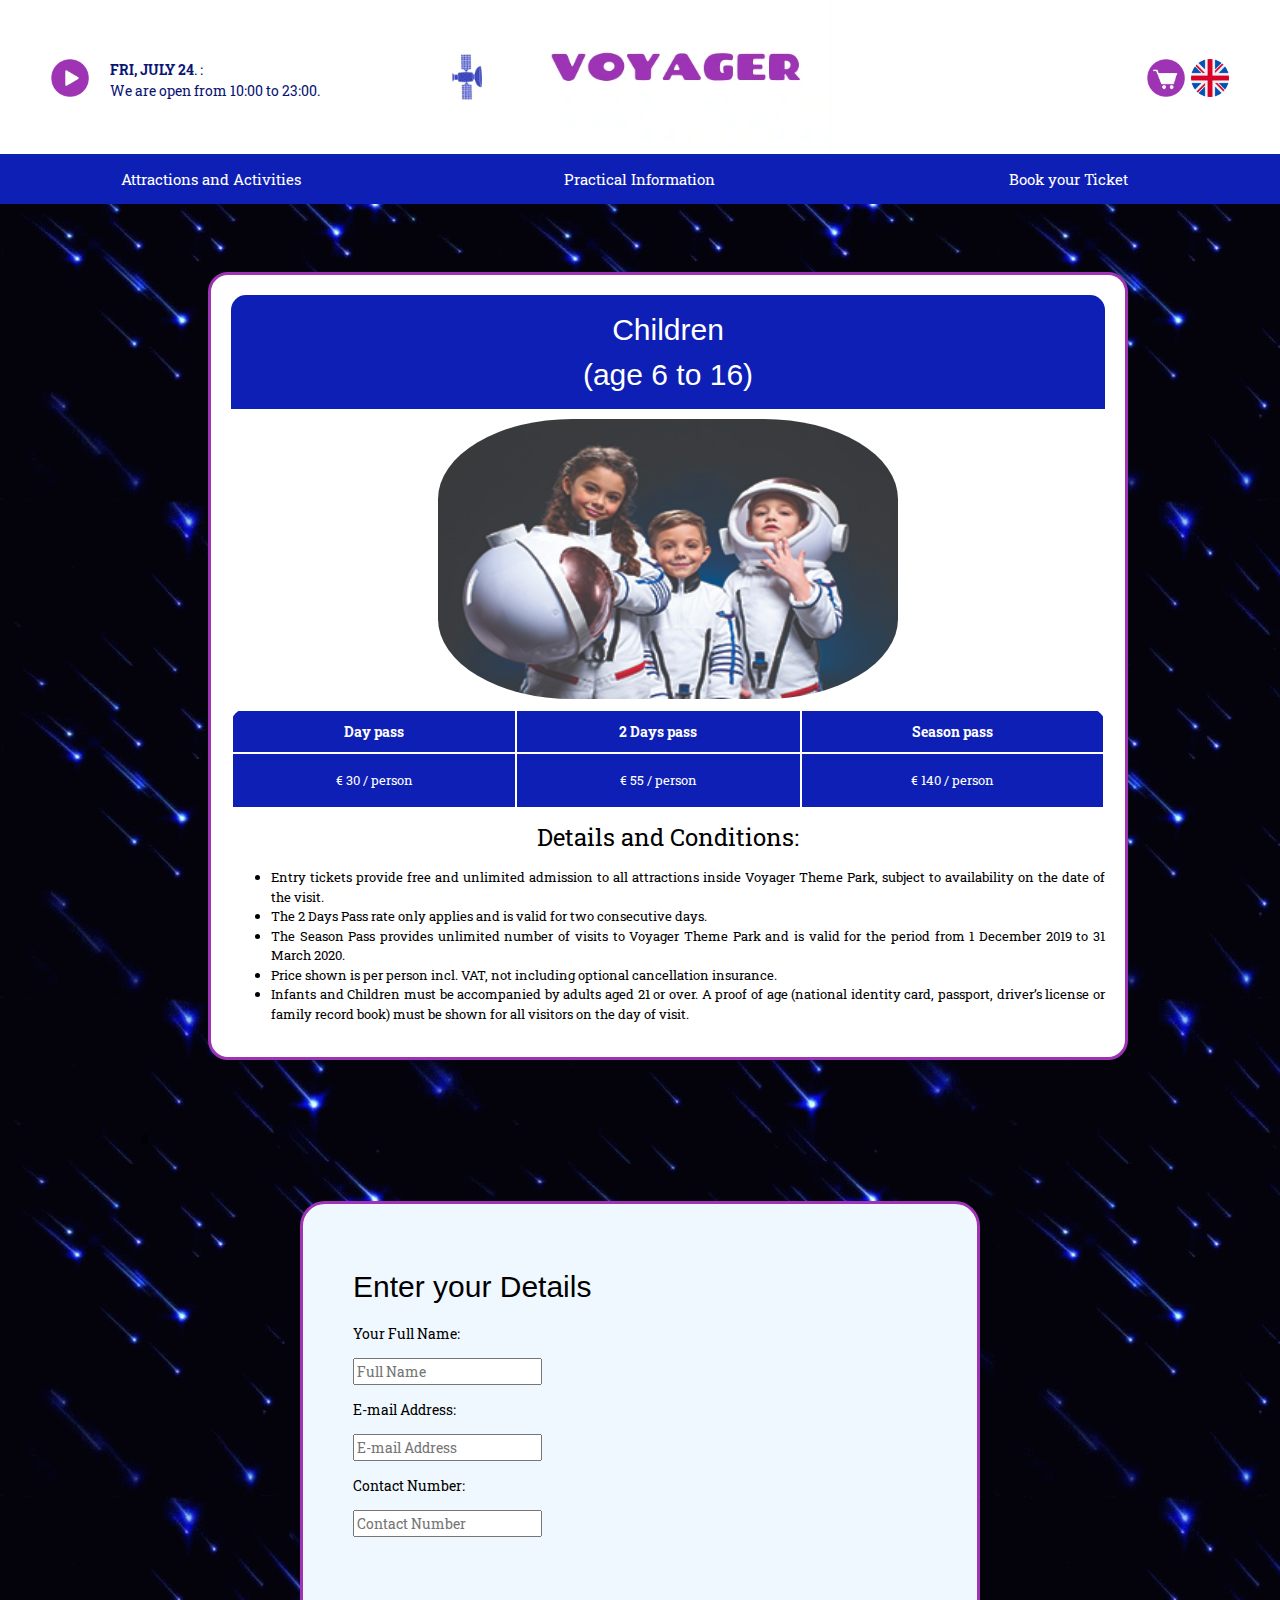
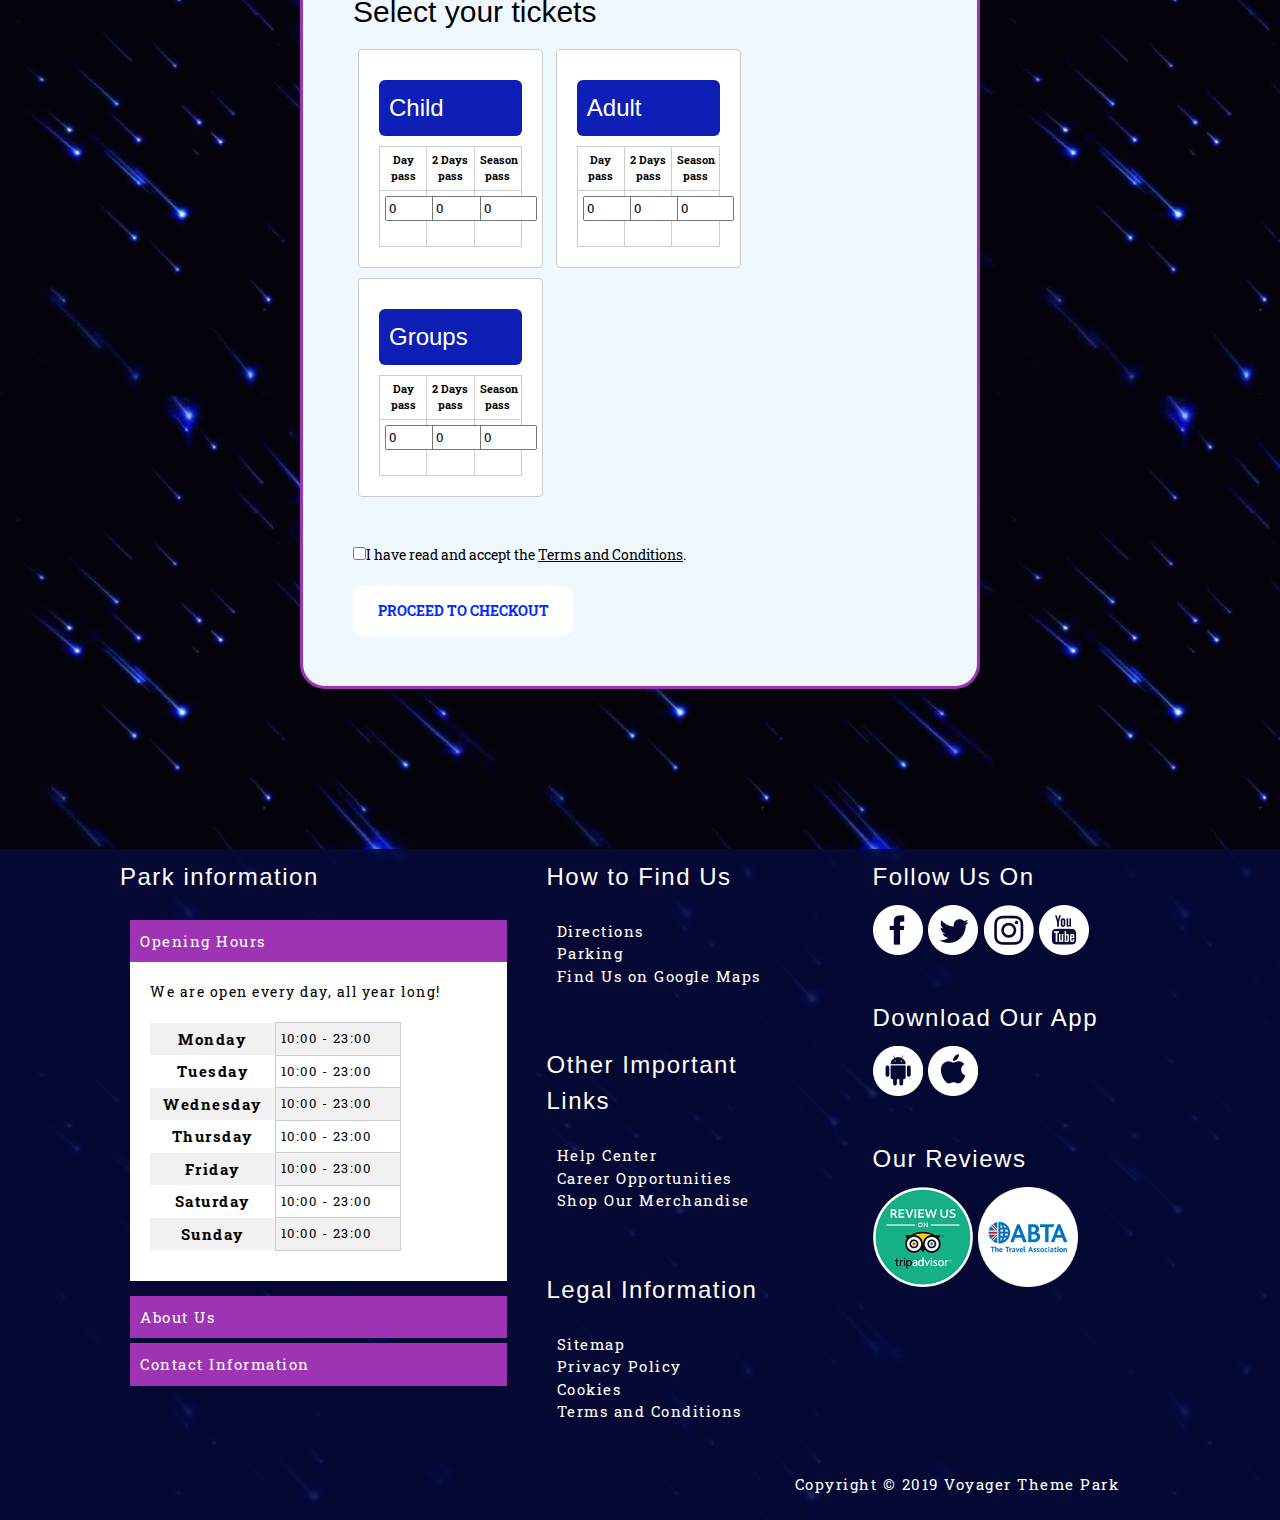
==== commit 9a1db63c: "Animated logo and Practical info WIP" ====
--- a/booking.html
+++ b/booking.html
@@ -1,54 +1,68 @@
 <!DOCTYPE html>
 <html lang="en">
 
-    <!--METADATA-->
-    <!-- Contribution: Main coding for this page was provided by Laurence Sonnenburg. Content was provided by Kishore Mishra. Additional coding work on the skeleton and header/footer was provided by Kishore Mishra, Kristina Kozaj, and Kristine Kuprevica. Additional CSS styling was provided by Kristine Kuprevica and Kenjiro Ono. Tweaks for validation were done by Hazel O'Keeffe. -->
-
+    <!-- HEAD -->
+    <!-- The <head> section of page is used to define important page information that's not shown on the page. This includes things like the title and favicon which are shown in the page tab, the metadata which is used for search engine optimisation (SEO), technical settings for how the page should be display such as refresh time and links to external resources used in the site such as stylesheets or JavaScript files. -->
     <head>
         <title>Voyager | Book your tickets!</title>
         <meta charset="utf-8">
-        <!-- DESCRIPTION; MISSION STATEMENT, SEO OPTIMIZATION-->
+        <!-- These meta tags add the page description, authors and keywords for SEO purposes.-->
         <meta name="description" content="Voyager is Europe's largest Space-themed Amusement Park, featuring a variety of Attractions, from G-Force Rides to Play Areas for Children. We aim to educate, while entertaining our guests.">
         <meta name="author" content="Hazel O'Keeffe, Kenjiro Ono, Kishore Mishra, Kristina Kozaj, Kristine Kuprevica, Laurence Sonnenberg">
+        <meta name="keywords" content="Amusement Park Holidays Family Holidays Children Space Fun">
+        <!-- These tags set the initial viewport size and refresh parameters, and the character set -->
         <meta name="viewport" content="width=device-width, initial-scale=1.0">
         <meta name="refresh" content="600">
-        <!-- KEYWORDS, MISSION STATEMENT, SEO OPTIMIZATION-->
-        <meta name="keywords" content="Amusement Park Holidays Family Holidays Children Space Fun">
         <!-- Adding favicon icon -->
         <link rel="shortcut icon" type="image/ico" href="media/favicon.ico" />
-        <!-- Adding link to the CSS, JavaScript and font-->
+        <!-- Adding link to external resources such as CSS, JavaScript files and font-->
         <link rel="stylesheet" href="https://www.w3schools.com/w3css/4/w3.css">
         <link rel="stylesheet" type="text/css" href="voyager_styles.css">
         <link href="https://fonts.googleapis.com/css?family=Roboto+Slab&display=swap" rel="stylesheet">
-        <script src="js/getDate.js"></script>   
+        <script src="js/getDate.js"></script>
     </head>
 
-    <!--Body-->
+    <!-- Contribution: Main coding for this page was provided by Laurence Sonnenburg. Content was provided by Kishore Mishra. Additional coding work on the skeleton and header/footer was provided by Kishore Mishra, Kristina Kozaj, and Kristine Kuprevica. Additional CSS styling was provided by Kristine Kuprevica and Kenjiro Ono. Tweaks for validation were done by Hazel O'Keeffe. -->
+
+    <!-- BODY -->
+    <!-- The <body> section of the page is where the all the content on the page is defined. This includes content that is the same across all pages in the site such as the header and the footer, as well as page-specific content. -->
     <body>
 
-        <!--THE HEADER CONTAINS THE LOGO, LANGUAGE OPTIONS, SHOPPING CART AND NAVIGATION-->
+        <!-- HEADER -->
+        <!-- The <header> section of the page is used to define the content that proceeds the main content of the page. It can include elements like branding, navigation or a search bar for example. In our site, our header contains a logo, a notice about today's opening hours, a music control button, a shopping cart icon, a language option button and the main navigation. -->
         <header>
+            <!-- LOGO -->
+            <!-- The logo is contained within a <div> tag which makes it easier to move it within our header. It's also contained within an <a> tag - it's common to use a hyperlink on the main site logo to hyperlink users page to the homepage. The logo is a .gif file which is set to repeat only once so it just plays on page load. In order to play the GIF on page load, 3 copies of the GIF were created, one for each page to remove caching issues. -->
             <div class="logo_container">
-                <a href="index.html"><img src="media/VOYAGER_Logo.png" alt="Theme park logo" width="400"></a>
+                <a href="index.html"><img src="media/logo3.gif" alt="Theme park logo" width="400"></a>
             </div>
-            <!-- TRANSFORMED SHOPPING CART AND LANGUAGE OPTIONS BUTTONS-->
+            <!-- HEADER BUTTONS RIGHT -->
+            <!-- This <div> is shown on the right hand side of the header and contains two buttons- the shopping cart and the language icon. Having both buttons within the same div makes it easier to style them. The shopping cart button is an image enclosed within <a> tags which means that if users click that button they'll be redirected to the Booking page. The Language button has a tooltip that appears on hover to inform users that other languages will soon be available, but unfortunately the site is only available in English for now. As we want the park to appeal to as wide an audience as possible, it's intended that future work on the project would include adding multiple additional languages. -->
             <div class="header_buttons_right">
+                <!-- BOOKING BUTTON -->
                 <a href="booking.html"><img src="media/cart.png" alt="Link to shopping cart" height="40"></a>
-                <!-- This creates a pop up that tells users that more languages will be available soon -->
+                <!-- LANGUAGE BUTTON -->
                 <div class="tooltip">
                     <img src="media/en.png" alt="Language option: English" width="40">
+                    <!-- This text will appear in the tooltip popup on hover -->
                     <span class="tooltiptext">More languages coming soon!</span>
                 </div>
             </div>
-            <!--5.4. Audio Player-->
+            <!-- AUDIO PLAYER -->
+            <!-- This section create an audio player which allows our website to play music. This isn't shown on the page, instead the musicButton in the header buttons left section is used to control the music. We give the player an id of "player" so that we can easily call it with JavaScript, and we set the music to preload and loop. We also define the source of the music here. -->
             <audio src="media/Good_Times.mp3" id="player" loop="loop" preload="auto">
             </audio>
+            <!-- HEADER BUTTONS LEFT -->
+            <!-- This <div> is shown on the left hand side of the header and contains an image which functions as a button to control the music -->
             <div class="header_buttons_left"> 
+                <!-- Here we're assigning the JavaScript event "togglePlay() to the image representing the music control button. The source of that Javascript file is musicPlayer.js. This function toggles the music between play() and pause() and also updates the image shown to be the correct one (it shows a pause icon when the music is playing, and a play icon when the music isn't playing. -->
                 <a onclick = "togglePlay()"><img src="media/playbtn.png" id="musicButton" height="40" alt="control button for music"></a>
                 <script src="js/musicPlayer.js"></script>
             </div>
+            <!-- OPENING HOURS -->
+            <!-- This paragraph contains today's date and the opening hours so users can quickly and easily understand if the park is open today. -->
             <p class="opening_today">
-                <!-- This piece of code uses a simple JavaScript script to get the current date -->
+                <!-- This code creates an empty span called "date_time". It then calls a JavaScript function called date_time() which can be found in the getDate.js file. This function gets the current timestamp and converts it to text. This text is then displayed on the page. As the park is open the same times every day, the second part of the paragraph is static. If this was to change in future, we could update the times dynamically with the same script. -->
                 <span id="date_time"></span>.
                 <script>window.onload = date_time('date_time');</script>:<br/>
                 We are open from <time>10:00</time> to <time>23:00</time>.
--- a/voyager_styles.css
+++ b/voyager_styles.css
@@ -50,8 +50,6 @@
     min-width:200px;
     min-height: 125px;
 }
-
-
 
 .logo_container img {
     width: 100%;
@@ -295,7 +293,7 @@
     background-color: #9e34b4;
     transition: 1s;
     margin-bottom: 5px;
-    max-width: 400px;
+    max-width: 500px;
 }
 
 
@@ -308,7 +306,7 @@
     margin-bottom: 15px;
     color: black;
     margin-top: -5px;
-    max-width: 400px;
+    max-width: 480px;
 }
 
 
@@ -454,7 +452,7 @@
 
 .mission p {
     color: white;
-    font-size: 20px;
+    font-size: 30px;
     text-align: center;
     font-family: "Roboto Slab", "Arial", Serif;
     padding-left:20px;
@@ -783,36 +781,93 @@
     font-family: "Roboto Slab", "Arial", Sans-serif;
 }
 
-
-/* Practical Information Page description and background*/
+/*Styling container for attractions and customer reviews*/
+.info_wrapper {
+    display: grid;
+    grid-template-columns: auto 70%;
+    margin-left: 120px;
+    margin-right: 120px;
+    overflow: hidden;
+    z-index: -1;
+    text-align: justify;
+}
+
+.info_content {
+    display: inline-block;
+    max-width: 100%;
+    z-index: -1;
+    text-align: justify-all;
+}
+
+
 #practical_info {
-    text-align: center;
-    margin-top: 0px;
+    font-family: "Roboto Slab", "Arial", Serif;
+    text-align: center;
     color: white;
 }
 
-
-#practical_info + h2 {
+.info_container {
+    border-radius: 0px 25px 25px 0px;
+    background-color: #FFFFFF;
+    clear: both;
+    display: inline-block;
+    width:100%;
+    max-width: 100%;
+    max-height: 100%;
+    margin-right: 10px;
+    margin-bottom: 10px;
+    margin-top:10px;
+    padding:30px;
+    overflow: auto;
+}
+
+.info_container table {
+    border-collapse: collapse;
     width: 100%;
-    text-align: center;
-    font-size: 1em;
-    padding-bottom: 20px;
-    border-bottom: 0.5px solid #505159;
-    color: white;
-}
-
-
-#pinfo_upper {
-    width: 100%;
-    padding-bottom: 50px;
-}
+    margin-top: 20px;
+}
+
+.info_container table th {
+    width: 40%;
+    padding: 10px;
+}
+
+.info_container table tr td {
+    border:none;
+}
+
+.info_container table tr:nth-child(odd) td {
+    background: #f1f1f1;
+}
+
+.info_container table tr:nth-child(odd) th {
+    background: #f1f1f1;
+}
+
+.info_image {
+    display: inline-block;
+    max-width: 100%;
+    z-index: -1;
+    margin-top:10px;
+}
+
+.info_image img {
+    max-width:100%;
+    max-height:100%;
+    border: 5px solid #9e34b4;
+    margin: 0;
+    border-radius: 25px 0px 0px 25px;
+    background: white;
+}
+
 
 
 .info_box {
-    width: 900px;
-    height:167px;
-    margin: 20px auto;
-}
+width:900px;
+height:167px;
+margin: 20px auto;
+}
+
 
 
 /* Styling images */
@@ -1218,4 +1273,4 @@
 0% { background-position: 0 0; }
 50% { background-position: 400% 0; }
 100% { background-position: 0 0; }
-*/+*/
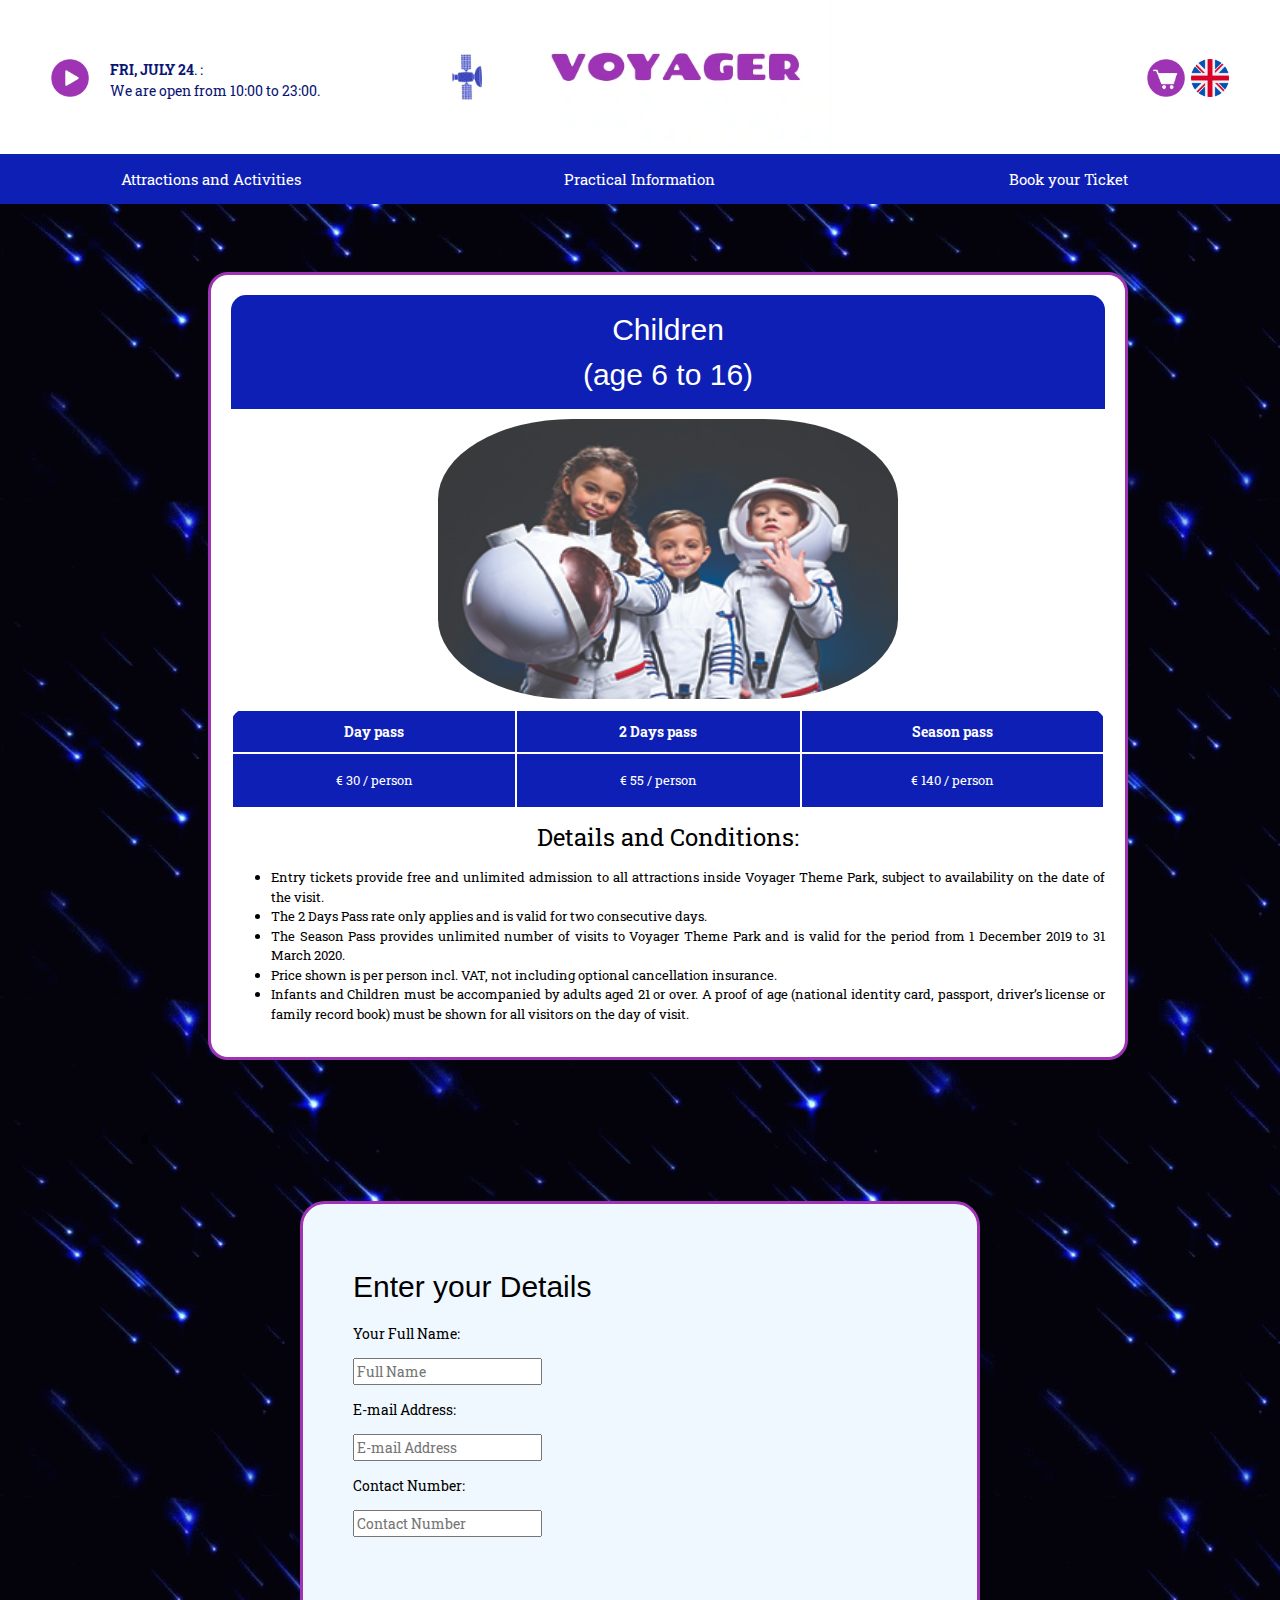
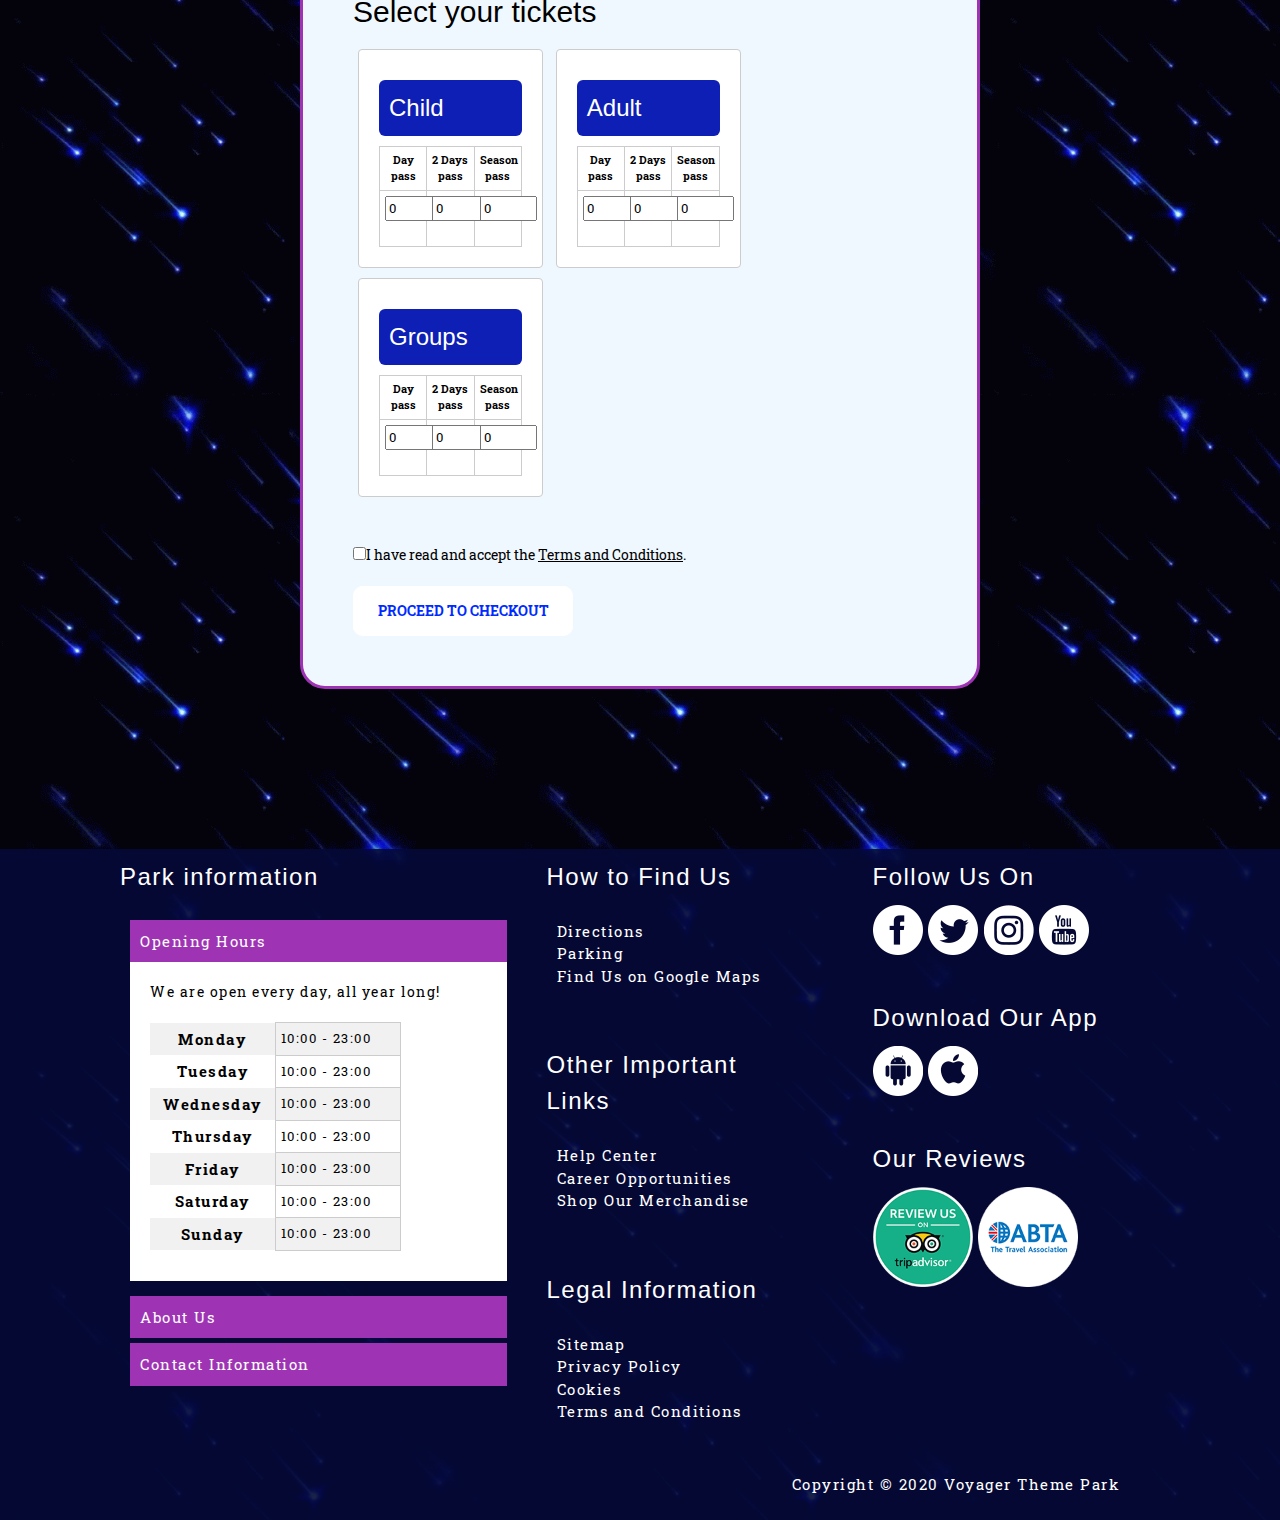
==== commit 85328841: "Update booking.html" ====
--- a/booking.html
+++ b/booking.html
@@ -449,7 +449,7 @@
                     </div>
                 </div>
             </div>
-            <div class="copyright">Copyright © 2019 Voyager Theme Park</div>
+            <div class="copyright">Copyright © 2020 Voyager Theme Park</div>
         </footer>
 
     </body>
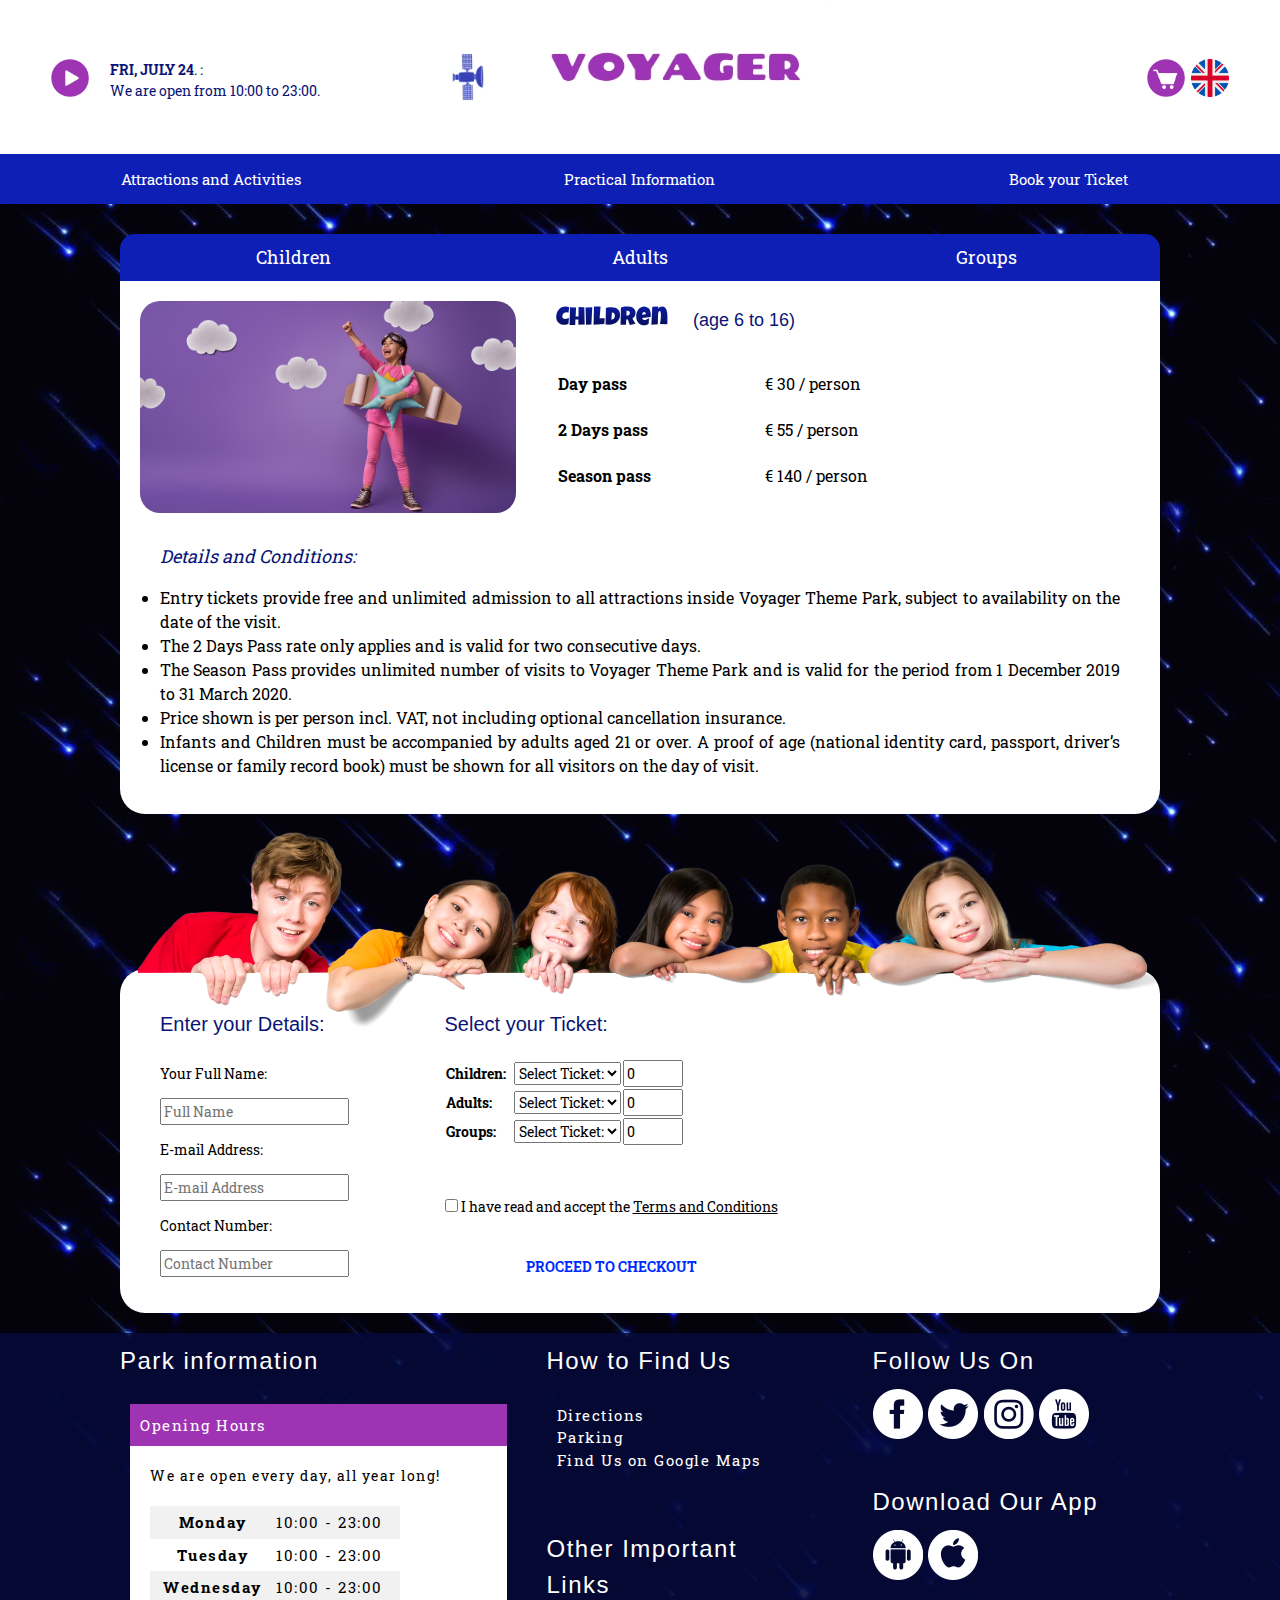
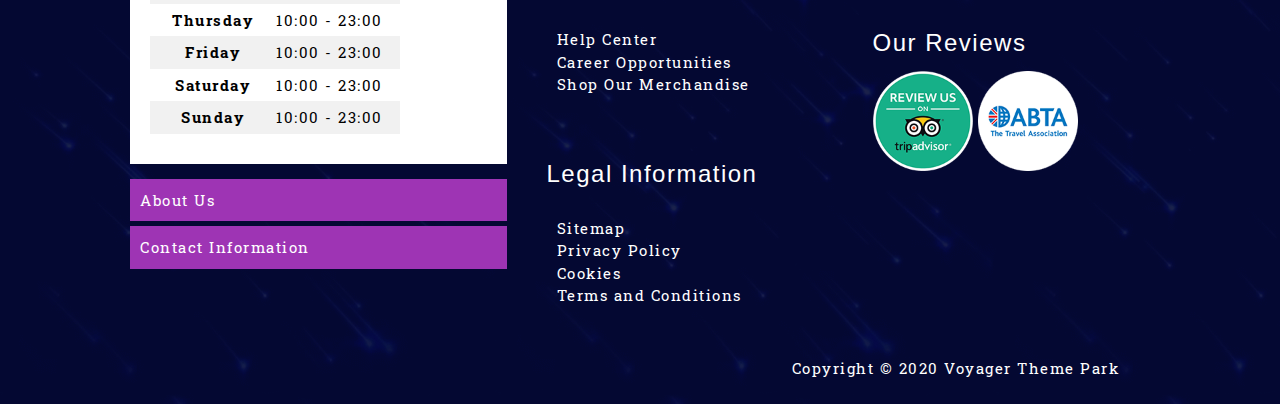
==== commit 085d1717: "Merging in Kristina Kozaj's Booking changes" ====
--- a/booking.html
+++ b/booking.html
@@ -1,457 +1,493 @@
 <!DOCTYPE html>
 <html lang="en">
 
-    <!-- HEAD -->
-    <!-- The <head> section of page is used to define important page information that's not shown on the page. This includes things like the title and favicon which are shown in the page tab, the metadata which is used for search engine optimisation (SEO), technical settings for how the page should be display such as refresh time and links to external resources used in the site such as stylesheets or JavaScript files. -->
-    <head>
-        <title>Voyager | Book your tickets!</title>
-        <meta charset="utf-8">
-        <!-- These meta tags add the page description, authors and keywords for SEO purposes.-->
-        <meta name="description" content="Voyager is Europe's largest Space-themed Amusement Park, featuring a variety of Attractions, from G-Force Rides to Play Areas for Children. We aim to educate, while entertaining our guests.">
-        <meta name="author" content="Hazel O'Keeffe, Kenjiro Ono, Kishore Mishra, Kristina Kozaj, Kristine Kuprevica, Laurence Sonnenberg">
-        <meta name="keywords" content="Amusement Park Holidays Family Holidays Children Space Fun">
-        <!-- These tags set the initial viewport size and refresh parameters, and the character set -->
-        <meta name="viewport" content="width=device-width, initial-scale=1.0">
-        <meta name="refresh" content="600">
-        <!-- Adding favicon icon -->
-        <link rel="shortcut icon" type="image/ico" href="media/favicon.ico" />
-        <!-- Adding link to external resources such as CSS, JavaScript files and font-->
-        <link rel="stylesheet" href="https://www.w3schools.com/w3css/4/w3.css">
-        <link rel="stylesheet" type="text/css" href="voyager_styles.css">
-        <link href="https://fonts.googleapis.com/css?family=Roboto+Slab&display=swap" rel="stylesheet">
-        <script src="js/getDate.js"></script>
-    </head>
-
-    <!-- Contribution: Main coding for this page was provided by Laurence Sonnenburg. Content was provided by Kishore Mishra. Additional coding work on the skeleton and header/footer was provided by Kishore Mishra, Kristina Kozaj, and Kristine Kuprevica. Additional CSS styling was provided by Kristine Kuprevica and Kenjiro Ono. Tweaks for validation were done by Hazel O'Keeffe. -->
-
-    <!-- BODY -->
-    <!-- The <body> section of the page is where the all the content on the page is defined. This includes content that is the same across all pages in the site such as the header and the footer, as well as page-specific content. -->
-    <body>
-
-        <!-- HEADER -->
-        <!-- The <header> section of the page is used to define the content that proceeds the main content of the page. It can include elements like branding, navigation or a search bar for example. In our site, our header contains a logo, a notice about today's opening hours, a music control button, a shopping cart icon, a language option button and the main navigation. -->
-        <header>
-            <!-- LOGO -->
-            <!-- The logo is contained within a <div> tag which makes it easier to move it within our header. It's also contained within an <a> tag - it's common to use a hyperlink on the main site logo to hyperlink users page to the homepage. The logo is a .gif file which is set to repeat only once so it just plays on page load. In order to play the GIF on page load, 3 copies of the GIF were created, one for each page to remove caching issues. -->
-            <div class="logo_container">
-                <a href="index.html"><img src="media/logo3.gif" alt="Theme park logo" width="400"></a>
-            </div>
-            <!-- HEADER BUTTONS RIGHT -->
-            <!-- This <div> is shown on the right hand side of the header and contains two buttons- the shopping cart and the language icon. Having both buttons within the same div makes it easier to style them. The shopping cart button is an image enclosed within <a> tags which means that if users click that button they'll be redirected to the Booking page. The Language button has a tooltip that appears on hover to inform users that other languages will soon be available, but unfortunately the site is only available in English for now. As we want the park to appeal to as wide an audience as possible, it's intended that future work on the project would include adding multiple additional languages. -->
-            <div class="header_buttons_right">
-                <!-- BOOKING BUTTON -->
-                <a href="booking.html"><img src="media/cart.png" alt="Link to shopping cart" height="40"></a>
-                <!-- LANGUAGE BUTTON -->
-                <div class="tooltip">
-                    <img src="media/en.png" alt="Language option: English" width="40">
-                    <!-- This text will appear in the tooltip popup on hover -->
-                    <span class="tooltiptext">More languages coming soon!</span>
-                </div>
-            </div>
-            <!-- AUDIO PLAYER -->
-            <!-- This section create an audio player which allows our website to play music. This isn't shown on the page, instead the musicButton in the header buttons left section is used to control the music. We give the player an id of "player" so that we can easily call it with JavaScript, and we set the music to preload and loop. We also define the source of the music here. -->
-            <audio src="media/Good_Times.mp3" id="player" loop="loop" preload="auto">
-            </audio>
-            <!-- HEADER BUTTONS LEFT -->
-            <!-- This <div> is shown on the left hand side of the header and contains an image which functions as a button to control the music -->
-            <div class="header_buttons_left"> 
-                <!-- Here we're assigning the JavaScript event "togglePlay() to the image representing the music control button. The source of that Javascript file is musicPlayer.js. This function toggles the music between play() and pause() and also updates the image shown to be the correct one (it shows a pause icon when the music is playing, and a play icon when the music isn't playing. -->
-                <a onclick = "togglePlay()"><img src="media/playbtn.png" id="musicButton" height="40" alt="control button for music"></a>
-                <script src="js/musicPlayer.js"></script>
-            </div>
-            <!-- OPENING HOURS -->
-            <!-- This paragraph contains today's date and the opening hours so users can quickly and easily understand if the park is open today. -->
-            <p class="opening_today">
-                <!-- This code creates an empty span called "date_time". It then calls a JavaScript function called date_time() which can be found in the getDate.js file. This function gets the current timestamp and converts it to text. This text is then displayed on the page. As the park is open the same times every day, the second part of the paragraph is static. If this was to change in future, we could update the times dynamically with the same script. -->
-                <span id="date_time"></span>.
-                <script>window.onload = date_time('date_time');</script>:<br/>
-                We are open from <time>10:00</time> to <time>23:00</time>.
-            </p>
-
-            <!-- THE MAIN NAVIGATION FOR THE SITE IS DETAILED HERE-->
-            <nav>
-                <ul>
-                    <li class="dropdown">
-                        <a href="index.html#voyager_attractions" class="dropbtn">Attractions and Activities</a>
-                        <!-- THIS SECTION IS A DROPDOWN -->
-                        <div class="dropdown-content">
-                            <a href="index.html#voyager_attractions">Most visited attractions</a>
-                            <a href="practical_information.html#specialoffers">Special offers</a>
-                            <a href="index.html#latest_news">Latest events and news</a>
-                        </div>
-                    </li>
-                    <li class="dropdown">
-                        <a href="practical_information.html" class="dropbtn">Practical Information</a>
-                        <!-- THIS SECTION IS A DROPDOWN -->
-                        <div class="dropdown-content">
-                            <a href="practical_information.html#dates_hours">Dates and Hours</a>
-                            <a href="practical_information.html#directions">Directions</a>
-                            <a href="practical_information.html#guest_services">Guest Services</a>
-                            <a href="practical_information.html#helpful_tips">Helpful Tips</a>
-                        </div>
-                    </li>
-                    <li class="dropdown">
-                        <a href="booking.html" class="dropbtn">Book your Ticket</a>
-                        <!-- THIS SECTION IS A DROPDOWN -->
-                        <div class="dropdown-content">
-                            <a href="booking.html#Child">Children (age 6 to 16)</a>
-                            <a href="booking.html#Adult">Adults (age 17 and over)</a>
-                            <a href="booking.html#Groups">Groups (8 people or more)</a>
-                            <a href="booking.html#book_your_ticket">Book your Ticket</a>
-                        </div>
-                    </li>
-                </ul>
-            </nav>
-        </header>
-
-        <!-- BOX MODELLING USED ACROSS THE WHOLE WEBSITE-->    
-        <!-- MEDIA STYLING, TRANSFORMED IMAGES, AND ANIMATED BUTTONS-->    
-        <!-- Slideshow -->
-        <!-- This section contains the pricing information for children visiting the park -->
-        <div>
-            <div class="w3-content" style="max-width:1000px">
-                <div class="mySlidesBooking">
-                    <div class="ticket_price">
-                        <div class="tickets_types" id="Child">
-                            <h2>Children <br/> (age 6 to 16)</h2>
-                            <img src="media/child.jpg" alt="Children Pricing Image" class="pricing_image">
-                            <!-- Pricing table -->
-                            <div style="text-align:center">
-                                <table class="price_table">
-                                    <tr>
-                                        <th>Day pass</th>
-                                        <th>2 Days pass</th>
-                                        <th>Season pass</th>
-                                    </tr>
-                                    <tr>
-                                        <td>€ 30 / person</td>
-                                        <td>€ 55 / person</td>
-                                        <td>€ 140 / person</td>
-                                    </tr>
-                                </table>
-                            </div>
-                            <!-- Entry conditions are detailed in an unordered list -->
-                            <div class="details" id="pricing_child">
-                                <h3>Details and Conditions:</h3>
-                                <ul>
-                                    <li>Entry tickets provide free and unlimited admission to all attractions inside Voyager Theme Park, subject to availability on the date of the visit.</li>
-                                    <li>The 2 Days Pass rate only applies and is valid for two consecutive days.</li>
-                                    <li>The Season Pass provides unlimited number of visits to Voyager Theme Park and is valid for the period from 1 December 2019 to 31 March 2020.</li>
-                                    <li>Price shown is per person incl. VAT, not including optional cancellation insurance.</li>
-                                    <li>Infants and Children must be accompanied by adults aged 21 or over. A proof of age (national identity card, passport, driver’s license or family record book) must be shown for all visitors on the day of visit.</li>
-                                </ul>
-                            </div>
-                        </div>
+<!-- HEAD -->
+<!-- The <head> section of page is used to define important page information that's not shown on the page. This includes things like the title and favicon which are shown in the page tab, the metadata which is used for search engine optimisation (SEO), technical settings for how the page should be display such as refresh time and links to external resources used in the site such as stylesheets or JavaScript files. -->
+
+<head>
+    <title>Voyager | Book your tickets!</title>
+    <meta charset="utf-8">
+    <!-- These meta tags add the page description, authors and keywords for SEO purposes.-->
+    <meta name="description" content="Voyager is Europe's largest Space-themed Amusement Park, featuring a variety of Attractions, from G-Force Rides to Play Areas for Children. We aim to educate, while entertaining our guests.">
+    <meta name="author" content="Hazel O'Keeffe, Kenjiro Ono, Kishore Mishra, Kristina Kozaj, Kristine Kuprevica, Laurence Sonnenberg">
+    <meta name="keywords" content="Amusement Park Holidays Family Holidays Children Space Fun">
+    <!-- These tags set the initial viewport size and refresh parameters, and the character set -->
+    <meta name="viewport" content="width=device-width, initial-scale=1.0">
+    <meta name="refresh" content="600">
+    <!-- Adding favicon icon -->
+    <link rel="shortcut icon" type="image/ico" href="media/favicon.ico" />
+    <!-- Adding link to external resources such as CSS, JavaScript files and font-->
+    <link rel="stylesheet" href="https://www.w3schools.com/w3css/4/w3.css">
+    <link rel="stylesheet" type="text/css" href="voyager_styles.css">
+    <link href="https://fonts.googleapis.com/css?family=Roboto+Slab&display=swap" rel="stylesheet">
+    <script src="js/getDate.js"></script>
+</head>
+
+<!-- Contribution: Main coding for this page was provided by Laurence Sonnenburg. Content was provided by Kishore Mishra. Additional coding work on the skeleton and header/footer was provided by Kishore Mishra, Kristina Kozaj, and Kristine Kuprevica. Additional CSS styling was provided by Kristine Kuprevica and Kenjiro Ono. Tweaks for validation were done by Hazel O'Keeffe. -->
+
+<!-- BODY -->
+<!-- The <body> section of the page is where the all the content on the page is defined. This includes content that is the same across all pages in the site such as the header and the footer, as well as page-specific content. -->
+
+<body>
+
+    <!-- HEADER -->
+    <!-- The <header> section of the page is used to define the content that proceeds the main content of the page. It can include elements like branding, navigation or a search bar for example. In our site, our header contains a logo, a notice about today's opening hours, a music control button, a shopping cart icon, a language option button and the main navigation. -->
+    <header>
+        <!-- LOGO -->
+        <!-- The logo is contained within a <div> tag which makes it easier to move it within our header. It's also contained within an <a> tag - it's common to use a hyperlink on the main site logo to hyperlink users page to the homepage. The logo is a .gif file which is set to repeat only once so it just plays on page load. In order to play the GIF on page load, 3 copies of the GIF were created, one for each page to remove caching issues. -->
+        <div class="logo_container">
+            <a href="index.html"><img src="media/logo3.gif" alt="Theme park logo" width="400"></a>
+        </div>
+        <!-- HEADER BUTTONS RIGHT -->
+        <!-- This <div> is shown on the right hand side of the header and contains two buttons- the shopping cart and the language icon. Having both buttons within the same div makes it easier to style them. The shopping cart button is an image enclosed within <a> tags which means that if users click that button they'll be redirected to the Booking page. The Language button has a tooltip that appears on hover to inform users that other languages will soon be available, but unfortunately the site is only available in English for now. As we want the park to appeal to as wide an audience as possible, it's intended that future work on the project would include adding multiple additional languages. -->
+        <div class="header_buttons_right">
+            <!-- BOOKING BUTTON -->
+            <a href="booking.html"><img src="media/cart.png" alt="Link to shopping cart" height="40"></a>
+            <!-- LANGUAGE BUTTON -->
+            <div class="tooltip">
+                <img src="media/en.png" alt="Language option: English" width="40">
+                <!-- This text will appear in the tooltip popup on hover -->
+                <span class="tooltiptext">More languages coming soon!</span>
+            </div>
+        </div>
+        <!-- AUDIO PLAYER -->
+        <!-- This section create an audio player which allows our website to play music. This isn't shown on the page, instead the musicButton in the header buttons left section is used to control the music. We give the player an id of "player" so that we can easily call it with JavaScript, and we set the music to preload and loop. We also define the source of the music here. -->
+        <audio src="media/Good_Times.mp3" id="player" loop="loop" preload="auto">
+        </audio>
+        <!-- HEADER BUTTONS LEFT -->
+        <!-- This <div> is shown on the left hand side of the header and contains an image which functions as a button to control the music -->
+        <div class="header_buttons_left">
+            <!-- Here we're assigning the JavaScript event "togglePlay() to the image representing the music control button. The source of that Javascript file is musicPlayer.js. This function toggles the music between play() and pause() and also updates the image shown to be the correct one (it shows a pause icon when the music is playing, and a play icon when the music isn't playing. -->
+            <a onclick="togglePlay()"><img src="media/playbtn.png" id="musicButton" height="40" alt="control button for music"></a>
+            <script src="js/musicPlayer.js"></script>
+        </div>
+        <!-- OPENING HOURS -->
+        <!-- This paragraph contains today's date and the opening hours so users can quickly and easily understand if the park is open today. -->
+        <p class="opening_today">
+            <!-- This code creates an empty span called "date_time". It then calls a JavaScript function called date_time() which can be found in the getDate.js file. This function gets the current timestamp and converts it to text. This text is then displayed on the page. As the park is open the same times every day, the second part of the paragraph is static. If this was to change in future, we could update the times dynamically with the same script. -->
+            <span id="date_time"></span>.
+            <script>
+                window.onload = date_time('date_time');
+            </script>:<br /> We are open from <time>10:00</time> to <time>23:00</time>.
+        </p>
+
+        <!-- THE MAIN NAVIGATION FOR THE SITE IS DETAILED HERE-->
+        <nav>
+            <ul>
+                <li class="dropdown">
+                    <a href="index.html#voyager_attractions" class="dropbtn">Attractions and Activities</a>
+                    <!-- THIS SECTION IS A DROPDOWN -->
+                    <div class="dropdown-content">
+                        <a href="index.html#voyager_attractions">Most visited attractions</a>
+                        <a href="practical_information.html#specialoffers">Special offers</a>
+                        <a href="index.html#latest_news">Latest events and news</a>
                     </div>
-                </div>
-
-
-
-                <!-- This section contains the pricing information for adults visiting the park -->
-                <div class="mySlidesBooking">
-                    <div class="ticket_price">
-                        <div class="tickets_types" id="Adult">
-                            <h2>Adults <br/> (age 17 and over)</h2>
-                            <a href="#Adult"><img src="media/adult.jpg" alt="Adults Pricing Image" class="pricing_image"></a>
-                            <!-- Pricing table -->
-                            <div style="text-align:center">
-                                <table class="price_table">
-                                    <tr>
-                                        <th>Day pass</th>
-                                        <th>2 Days pass</th>
-                                        <th>Season pass</th>
-                                    </tr>
-                                    <tr>
-                                        <td>€50 / person</td>
-                                        <td>€75 / person</td>
-                                        <td>€160 / person</td>
-                                    </tr>
-                                </table>
-                            </div>
-                            <!-- Entry conditions are detailed in an unordered list -->
-                            <div class="details" id="pricing_adult">
-                                <h3>Details and Conditions:</h3>
-                                <ul>
-                                    <li>Entry tickets provide free and unlimited admission to all attractions inside Voyager Theme Park, subject to availability on the date of the visit.</li>
-                                    <li>The 2 Days Pass rate only applies and is valid for two consecutive days.</li>
-                                    <li>The Season Pass provides unlimited number of visits to Voyager Theme Park and is valid for the period from 1 December 2019 to 31 March 2020.</li>
-                                    <li>Price shown is per person incl. VAT, not including optional cancellation insurance.</li>
-                                    <li>Infants and Children must be accompanied by adults aged 21 or over. A proof of age (national identity card, passport, driver’s license or family record book) must be shown for all visitors on the day of visit.</li>
-                                </ul>
-                            </div>
-                        </div>
+                </li>
+                <li class="dropdown">
+                    <a href="practical_information.html" class="dropbtn">Practical Information</a>
+                    <!-- THIS SECTION IS A DROPDOWN -->
+                    <div class="dropdown-content">
+                        <a href="practical_information.html#dates_hours">Dates and Hours</a>
+                        <a href="practical_information.html#directions">Directions</a>
+                        <a href="practical_information.html#guest_services">Guest Services</a>
+                        <a href="practical_information.html#helpful_tips">Helpful Tips</a>
                     </div>
-                </div>
-
-
-
-                <!-- This section contains the pricing information for groups visiting the park -->#
-                <div class="mySlidesBooking">
-                    <div class="ticket_price">
-                        <div class="tickets_types" id="Groups">
-                            <h2>Groups<br/>(8 people or more)</h2>
-                            <img src="media/group.jpg" alt="Group Pricing Image" class="pricing_image">
-                            <!-- Pricing table -->
-                            <div style="text-align:center">
-                                <table class="price_table">
-                                    <tr>
-                                        <th>Day pass</th>
-                                        <th>2 Days pass</th>
-                                        <th>Season pass</th>
-                                    </tr>
-                                    <tr>
-                                        <td>€40 / person</td>
-                                        <td>€45 / person</td>
-                                        <td>€130 / person</td>
-                                    </tr>
-                                </table>
-                            </div>
-                            <!-- Entry conditions are detailed in an unordered list -->
-                            <div class="details" id="pricing_groups">
-                                <h3>Details and Conditions:</h3>
-                                <ul>
-                                    <li>Groups enjoy admission for less than the cost of General Admission!</li>
-                                    <li>Minimum size of group must be 8 or more.</li>
-                                    <li>Entry tickets provide free and unlimited admission to all attractions inside Voyager Theme Park, subject to availability on the date of the visit.</li>
-                                    <li>The 2 Days Pass rate only applies and is valid for two consecutive days.</li>
-                                    <li>The Season Pass provides unlimited number of visits to Voyager Theme Park and is valid for the period from 1 December 2019 to 31 March 2020.</li>
-                                    <li>Price shown is per person incl. VAT, not including optional cancellation insurance.</li>
-                                    <li>A proof of age (national identity card, passport, driver’s license or family record book) must be shown for all visitors on the day of visit.
-                                    </li>
-                                </ul>
-                            </div>
-                        </div>
+                </li>
+                <li class="dropdown">
+                    <a href="booking.html" class="dropbtn">Book your Ticket</a>
+                    <!-- THIS SECTION IS A DROPDOWN -->
+                    <div class="dropdown-content">
+                        <a href="booking.html#Child">Children (age 6 to 16)</a>
+                        <a href="booking.html#Adult">Adults (age 17 and over)</a>
+                        <a href="booking.html#Groups">Groups (8 people or more)</a>
+                        <a href="booking.html#book_your_ticket">Book your Ticket</a>
                     </div>
-                </div>
-            </div>
-        </div>
-
-
-
-        <!--Path to External JavaScript File (for Automatic Slideshow)-->
-        <script src="js/mySlidesBooking.js"></script>
-
-
-
-        <!-- This section of the page is used for booking tickets -->
-        <div id="book_your_ticket">
-            <h2>Enter your Details</h2>
-            <!-- This form is used to collect user inputs. The "type" lets us know what input type is expected, and "required" ensures users fill in all necessary fields. -->
+                </li>
+            </ul>
+        </nav>
+    </header>
+
+    <!-- BOX MODELLING USED ACROSS THE WHOLE WEBSITE-->
+    <!-- MEDIA STYLING, TRANSFORMED IMAGES, AND ANIMATED BUTTONS-->
+    <!-- Slideshow -->
+    <!-- This section contains the pricing information for children visiting the park -->
+
+    <div class="ticket_price">
+        <!-- Booking Navigation -->
+        <div class="booking-category-btn">
+            <button class="booking-category-btn" onclick="currentDiv(1)">Children</button>
+            <button class="booking-category-btn" onclick="currentDiv(2)">Adults </button>
+            <button class="booking-category-btn" onclick="currentDiv(3)">Groups</button>
+        </div>
+
+        <div class="BookingSlideshow">
+            <div class="mySlidesBooking" id="Child">
+                <div class="tickets_types">
+                    <img src="media/child.png " alt="Children Pricing Image" class="pricing_image ">
+                    <h2 class="gradient_heading">Children </h2>
+                    <h3> (age 6 to 16)</h3>
+                    <!-- Pricing table -->
+                    <div>
+
+                        <table class="price_table ">
+                            <tr>
+                                <th>Day pass</th>
+                                <td>€ 30 / person</td>
+                            </tr>
+                            <tr>
+                                <th>2 Days pass</th>
+                                <td>€ 55 / person</td>
+                            </tr>
+                            <tr>
+                                <th>Season pass</th>
+                                <td>€ 140 / person</td>
+                            </tr>
+                        </table>
+                    </div>
+                    <!-- Entry conditions are detailed in an unordered list -->
+                    <div class="details " id="pricing_child ">
+
+                        <h3>Details and Conditions:</h3>
+                        <ul>
+                            <li>Entry tickets provide free and unlimited admission to all attractions inside Voyager Theme Park, subject to availability on the date of the visit.</li>
+                            <li>The 2 Days Pass rate only applies and is valid for two consecutive days.</li>
+                            <li>The Season Pass provides unlimited number of visits to Voyager Theme Park and is valid for the period from 1 December 2019 to 31 March 2020.</li>
+                            <li>Price shown is per person incl. VAT, not including optional cancellation insurance.
+                            </li>
+                            <li>Infants and Children must be accompanied by adults aged 21 or over. A proof of age (national identity card, passport, driver’s license or family record book) must be shown for all visitors on the day of visit.</li>
+                        </ul>
+                    </div>
+                </div>
+            </div>
+        </div>
+    </div>
+
+
+    <!-- This section contains the pricing information for adults visiting the park -->
+    <div class="mySlidesBooking" id="Adult">
+        <div class="ticket_price">
+            <div class="tickets_types">
+                <img src="media/adult.png " alt="Adults Pricing Image " class="pricing_image ">
+                <h2 class="gradient_heading">Adults</h2>
+                <h3> (age 17 and over)</h3>
+
+                <!-- Pricing table -->
+                <div>
+                    <table class="price_table ">
+                        <tr>
+                            <th>Day pass</th>
+                            <td>€ 50 / person</td>
+                        </tr>
+                        <tr>
+                            <th>2 Days pass</th>
+                            <td>€ 75 / person</td>
+
+                        </tr>
+                        <tr>
+                            <th>Season pass</th>
+                            <td>€ 160 / person</td>
+                        </tr>
+                    </table>
+                </div>
+                <!-- Entry conditions are detailed in an unordered list -->
+                <div class="details" id="pricing_adult ">
+                    <h3>Details and Conditions:</h3>
+                    <ul>
+                        <li>Entry tickets provide free and unlimited admission to all attractions inside Voyager Theme Park, subject to availability on the date of the visit.</li>
+                        <li>The 2 Days Pass rate only applies and is valid for two consecutive days.</li>
+                        <li>The Season Pass provides unlimited number of visits to Voyager Theme Park and is valid for the period from 1 December 2019 to 31 March 2020.</li>
+                        <li>Price shown is per person incl. VAT, not including optional cancellation insurance.
+                        </li>
+                        <li>Infants and Children must be accompanied by adults aged 21 or over. A proof of age (national identity card, passport, driver’s license or family record book) must be shown for all visitors on the day of visit.</li>
+                    </ul>
+                </div>
+            </div>
+        </div>
+    </div>
+
+    <!-- This section contains the pricing information for adults visiting the park -->
+    <div class="mySlidesBooking" id="Groups" name="Groups">
+        <div class="ticket_price">
+            <div class="tickets_types">
+                <img src="media/group.png" alt="Groups Pricing Image" class="pricing_image">
+                <h2 class="gradient_heading">Groups</h2>
+                <h3> (8 people or more)</h3>
+                <!-- Pricing table -->
+                <div>
+                    <table class="price_table">
+                        <tr>
+                            <th>Day pass</th>
+                            <td>€ 40 / person</td>
+                        </tr>
+                        <tr>
+                            <th>2 Days pass</th>
+                            <td>€ 65 / person</td>
+
+                        </tr>
+                        <tr>
+                            <th>Season pass</th>
+                            <td>€ 130 / person</td>
+                        </tr>
+                    </table>
+                </div>
+                <!-- Entry conditions are detailed in an unordered list -->
+                <div class="details " id="pricing_groups">
+                    <h3>Details and Conditions:</h3>
+                    <ul>
+                        <li>Groups enjoy admission for less than the cost of General Admission!
+                        </li>
+                        <li>Minimum size of group must be 8 or more.</li>
+                        <li>Entry tickets provide free and unlimited admission to all attractions inside Voyager Theme Park, subject to availability on the date of the visit.
+                        </li>
+                        <li>The 2 Days Pass rate only applies and is valid for two consecutive days.
+                        </li>
+                        <li>The Season Pass provides unlimited number of visits to Voyager Theme Park and is valid for the period from 1 December 2019 to 31 March 2020.
+                        </li>
+                        <li>Price shown is per person incl. VAT, not including optional cancellation insurance.</li>
+                        <li>A proof of age (national identity card, passport, driver’s license or family record book) must be shown for all visitors on the day of visit.
+                        </li>
+                        <li>Infants and Children must be accompanied by adults aged 21 or over. A proof of age (national identity card, passport, driver’s license or family record book) must be shown for all visitors on the day of visit.</li>
+                    </ul>
+                </div>
+            </div>
+        </div>
+    </div>
+
+    <!--Path to External JavaScript File (for Automatic Slideshow)-->
+    <script src="js/mySlidesBooking.js "></script>
+
+    <!-- This section of the page is used for booking tickets -->
+    <div class="ticket_checkout_img_container">
+        <img src="media/children_img_ticket_container.png" alt="Children Ticket Image " class="ticket_checkout_image">
+    </div>
+
+    <div class="book_your_ticket ">
+
+        <!-- This form is used to collect user inputs. The "type " lets us know what input type is expected, and "required " ensures users fill in all necessary fields. -->
+        <div class="checkout_col_1">
             <form id="form">
-                <div id="userID">
+
+                <div class="userID ">
+                    <h2>Enter your Details:</h2>
                     <p>Your Full Name:</p>
                     <input type="text" placeholder="Full Name" id="full_name" required>
                     <p>E-mail Address:</p>
                     <input type="email" placeholder="E-mail Address" id="newsletter_email" required>
                     <p>Contact Number:</p>
-                    <input type="text" placeholder="Contact Number" id="contact_no" required><br><br>
-                </div>
+                    <input type="text" placeholder="Contact Number" id="contact_no" required>
+                </div>
+        </div>
+        <!-- Users select the quantity and type of children's tickets required (if any) here -->
+        <div class="checkout_col_2">
+
+            <div class="select_ticket">
+                <h2>Select your Ticket:</h2>
+                <table>
+                    <tr>
+                        <th>Children: &nbsp; </th>
+                        <td>
+                            <select>
+                                <option class="customer_ticket_type" value="0">Select Ticket:</option>
+                                <option class="customer_ticket_type" value="1">Day Pass</option>
+                                <option class="customer_ticket_type" value="2">2 Day Pass</option>
+                                <option class="customer_ticket_type" value="3">Season Pass</option>
+                            </select>
+                        </td>
+                        <td>
+                            <input type="number" name="quantity" min="0" max="100" value="0">
+                        </td>
+                    </tr>
+                    <tr>
+                        <th>Adults:</th>
+                        <td> <select>
+                                <option class="customer_ticket_type" value="0">Select Ticket:</option>
+                                <option class="customer_ticket_type" value="1">Day Pass</option>
+                                <option class="customer_ticket_type" value="2">2 Day Pass</option>
+                                <option class="customer_ticket_type" value="3">Season Pass</option>
+                            </select></td>
+                        <td>
+                            <input type="number" name="quantity" min="0" max="100" value="0">
+                        </td>
+                    </tr>
+                    <tr>
+                        <th>Groups:</th>
+                        <td> <select>
+                                <option class="customer_ticket_type" value="0">Select Ticket:</option>
+                                <option class="customer_ticket_type" value="1">Day Pass</option>
+                                <option class="customer_ticket_type" value="2">2 Day Pass</option>
+                                <option class="customer_ticket_type" value="3">Season Pass</option>
+                            </select></td>
+                        <td>
+                            <input type="number" name="quantity" min="0" max="100" value="0">
+                        </td>
+                    </tr>
+                </table>
+
+                <!--This checkbox requires users to accept the terms and conditions. The required attribute means they cannot proceed without this. -->
+                <div class="checkbox">
+                    <input id="checkbox" type="checkbox" required> I have read and accept the <a href=" ">Terms
+                        and
+                        Conditions</a>
+                </div>
+                <!--This button adds the appropriate amount of tickets to the shopping cart, and moves to the payment page. -->
+                <button class="glow-on-hover" type="button" onclick="window.location.href='booking.html' ; "> Proceed to
+                    Checkout
+                </button>
                 <br>
-                <!-- Users select the quantity and type of children's tickets required (if any) here -->
-                <h2>Select your tickets</h2>
-                <div class="select_ticket">
-                    <h3>Child </h3>
-                    <table>
-                        <tr>
-                            <th style="font-size: 11px">Day pass</th>
-                            <th style="font-size: 11px">2 Days pass</th>
-                            <th style="font-size: 11px">Season pass</th>
-                        </tr>
-                        <tr>
-                            <!-- This row of the form allows users to input a quantity for each ticket type. BY default it shows 0 and users can enter numbers in the range 0 - 100. -->
-                            <td>
-                                <input type="number" name="quantity" min="0" max="100" value = "0"><br><br>
-                            </td>
-                            <td>
-                                <input type="number" name="quantity" min="0" max="100" value = "0"><br><br>
-                            </td>
-                            <td>
-                                <input type="number" name="quantity" min="0" max="100" value = "0"><br><br>
-                            </td>
-                        </tr>
-                    </table>
-                </div>
-                <!-- Users select the quantity and type of adult's tickets required (if any) here -->
-                <div class="select_ticket">
-                    <h3>Adult</h3>
-                    <table>
-                        <tr>
-                            <th style="font-size: 11px">Day pass</th>
-                            <th style="font-size: 11px">2 Days pass</th>
-                            <th style="font-size: 11px">Season pass</th>
-                        </tr>
-                        <tr>
-                            <!-- This row of the form allows users to input a quantity for each ticket type. BY default it shows 0 and users can enter numbers in the range 0 - 100. -->
-                            <td>
-                                <input type="number" name="quantity" min="0" max="100" value = "0"><br><br>
-                            </td>
-                            <td>
-                                <input type="number" name="quantity" min="0" max="100" value = "0"><br><br>
-                            </td>
-                            <td>
-                                <input type="number" name="quantity" min="0" max="100" value = "0"><br><br>
-                            </td>
-                        </tr>
-                    </table>
-                </div>
-                <!-- Users select the quantity and type of group tickets required (if any) here -->
-                <div class="select_ticket">
-                    <h3>Groups</h3>
-                    <table>
-                        <tr>
-                            <th style="font-size: 11px">Day pass</th>
-                            <th style="font-size: 11px">2 Days pass</th>
-                            <th style="font-size: 11px">Season pass</th>
-                        </tr>
-                        <tr>
-                            <!-- This row of the form allows users to input a quantity for each ticket type. BY default it shows 0 and users can enter numbers in the range 0 - 100. -->
-                            <td>
-                                <input class="input" type="number" name="quantity" min="0" max="100" value = "0"><br><br>
-                            </td>
-                            <td>
-                                <input class="input" type="number" name="quantity" min="0" max="100" value = "0"><br><br>
-                            </td>
-                            <td>
-                                <input class="input" type="number" name="quantity" min="0" max="100" value = "0"><br><br>
-                            </td>
-                        </tr>
-                    </table>
-                </div>
-                <!--This checkbox requires users to accept the terms and conditions. The required attribute means they cannot proceed without this. -->
-                <br/>
-                <br/>
-                <br/>
-                <input id="checkbox" type="checkbox" required>I have read and accept the <a href="">Terms and Conditions</a>.
-                <br/>
-                <br/>
-                <!--This button adds the appropriate amount of tickets to the shopping cart, and moves to the payment page. -->
-                <button class="glow-on-hover" type="button" onclick="window.location.href = 'booking.html';">Proceed to Checkout</button>
-            </form>
-        </div>
-
-        <footer>
-
-            <!--GRIDS AND COLUMNS--> 
-            <!--LINKS TO IMPORTANT INFORMATION-->
-            <div class="wrapper">
-                <div id="park_information">
-                    <h3>Park information</h3>
+                <br>
+            </div>
+        </div>
+
+
+        </form>
+    </div>
+
+    <footer>
+
+        <!--GRIDS AND COLUMNS-->
+        <!--LINKS TO IMPORTANT INFORMATION-->
+        <div class="wrapper">
+            <div id="park_information">
+                <h3>Park information</h3>
+                <ul>
+                    <li>
+                        <details open>
+                            <summary>Opening Hours</summary>
+                            <div class="accordian_details">
+                                <p>We are open every day, all year long!</p>
+                                <table>
+                                    <tr>
+                                        <th>Monday</th>
+                                        <td>10:00 - 23:00</td>
+                                    </tr>
+                                    <tr>
+                                        <th>Tuesday</th>
+                                        <td>10:00 - 23:00</td>
+                                    </tr>
+                                    <tr>
+                                        <th>Wednesday</th>
+                                        <td>10:00 - 23:00</td>
+                                    </tr>
+                                    <tr>
+                                        <th>Thursday</th>
+                                        <td>10:00 - 23:00</td>
+                                    </tr>
+                                    <tr>
+                                        <th>Friday</th>
+                                        <td>10:00 - 23:00</td>
+                                    </tr>
+                                    <tr>
+                                        <th>Saturday</th>
+                                        <td>10:00 - 23:00</td>
+                                    </tr>
+                                    <tr>
+                                        <th>Sunday</th>
+                                        <td>10:00 - 23:00</td>
+                                    </tr>
+                                </table>
+                            </div>
+                        </details>
+                    </li>
+                    <li>
+                        <details>
+                            <summary>About Us</summary>
+                            <div class="accordian_details">
+                                <p>
+                                    "Voyager" is the largest Space-themed Amusement park in Europe. We were established back in 2010, here in a wonderful place, called Greenburg. Every year we are delighted to welcome thousands of Guests from all around the World.
+                                </p>
+                                <p>
+                                    "Space" is our world. "Space" is the air, which we breathe. "Space" is all around us, here at "Voyager". "Space is the Place"! And our customers, our "Spaciarians", know that. Here they can discover planets, stars, and constellations in our Virtual Reality
+                                    Planetarium. Moreover, they can experience real reduced gravity and even try out a real space suit in our two Simulators- SpaceWalk and MoonWalk.
+                                </p>
+                                <p>
+                                    Have you ever wondered how it feels to be on the International Space Station? Well... there is no need to wonder any longer- we have a Space Shuttle, which takes our "Spaciarians" straight to the International Space Station.
+                                </p>
+                                <p>
+                                    Our youngest "Spaciarians" and their parents will especially love our Lunar Rovers which take you on a mysterious journey straight into the Universe. "Spaciarians" looking for more educational journey can experience our Mars Habitat, which will reveal
+                                    to you the secrets of the Red Planet. But that's not all! There are three more surprises waiting for you- the Mars Colony Experience, our G-Force Rocket Coaster, and a Zero-Gravity Chamber.
+                                </p>
+                                <p>
+                                    We employ more than 5000 "Spacemployees", who you will meet not only during your space journey, but also in Auditorium, Garden, Lounge Area, Bar, Restaurant, Shop, Childcare facilities, Locker Rentals, and Parking. We are accessible to everyone, and every
+                                    year we aim to increase the accessibility of our services. So, what are you waiting for? Come and join us in this marvelous journey in the "Space". Because...- Yes, you are right! <b>"Space is the Place"!</b>
+                                </p>
+                            </div>
+                        </details>
+                    </li>
+
+                    <li>
+                        <details>
+                            <summary>Contact Information</summary>
+                            <div class="accordian_details">
+                                <p>
+                                    <b>Voyager Inc.</b>
+                                </p>
+
+                                <address>1 Green Road, <br />Greenburg, Greencountry, <br />GG11 1000</address><br />
+                                <a href="tel:01344556677" class="contact_info">+01(0)344556677</a><br />&nbsp;<br />
+                                <a href="info@voyagerpark.com" class="contact_info">info@voyagerpark.com</a>
+
+                            </div>
+                        </details>
+                    </li>
+                </ul>
+            </div>
+
+
+            <div id="find_us_and_legal">
+                <div id="location_information" class="padded_bottom">
+                    <h3>How to Find Us</h3>
                     <ul>
-                        <li>
-                            <details open>
-                                <summary>Opening Hours</summary>
-                                <div class="accordian_details">
-                                    <p>We are open every day, all year long!</p>
-                                    <table>
-                                        <tr><th>Monday</th><td>10:00 - 23:00</td></tr>
-                                        <tr><th>Tuesday</th><td>10:00 - 23:00</td></tr>
-                                        <tr><th>Wednesday</th><td>10:00 - 23:00</td></tr>
-                                        <tr><th>Thursday</th><td>10:00 - 23:00</td></tr>
-                                        <tr><th>Friday</th><td>10:00 - 23:00</td></tr>
-                                        <tr><th>Saturday</th><td>10:00 - 23:00</td></tr>
-                                        <tr><th>Sunday</th><td>10:00 - 23:00</td></tr>
-                                    </table>
-                                </div>
-                            </details>
-                        </li>
-                        <li>
-                            <details>
-                                <summary>About Us</summary>
-                                <div class="accordian_details">
-                                    <p>
-                                        "Voyager" is the largest Space-themed Amusement park in Europe. We were established back in 2010, here in a wonderful place, called Greenburg. Every year we are delighted to welcome thousands of Guests from all around the World.
-                                    </p>
-                                    <p>
-                                        "Space" is our world. "Space" is the air, which we breathe. "Space" is all around us, here at "Voyager". "Space is the Place"! And our customers, our "Spaciarians", know that. Here they can discover planets, stars, and constellations in our Virtual Reality Planetarium. Moreover, they can experience real reduced gravity and even try out a real space suit in our two Simulators- SpaceWalk and MoonWalk.
-                                    </p>
-                                    <p>
-                                        Have you ever wondered how it feels to be on the International Space Station? Well... there is no need to wonder any longer- we have a Space Shuttle, which takes our "Spaciarians" straight to the International Space Station.
-                                    </p>
-                                    <p>
-                                        Our youngest "Spaciarians" and their parents will especially love our Lunar Rovers which take you on a mysterious journey straight into the Universe. "Spaciarians" looking for more educational journey can experience our Mars Habitat, which will reveal to you the secrets of the Red Planet. But that's not all! There are three more surprises waiting for you- the Mars Colony Experience, our G-Force Rocket Coaster, and a Zero-Gravity Chamber.
-                                    </p>
-                                    <p>
-                                        We employ more than 5000 "Spacemployees", who you will meet not only during your space journey, but also in Auditorium, Garden, Lounge Area, Bar, Restaurant, Shop, Childcare facilities, Locker Rentals, and Parking. We are accessible to everyone, and every year we aim to increase the accessibility of our services.
-                                        So, what are you waiting for? Come and join us in this marvelous journey in the "Space". Because...- Yes, you are right! <b>"Space is the Place"!</b>
-                                    </p>
-                                </div>
-                            </details>
-                        </li>
-
-                        <li>
-                            <details>
-                                <summary>Contact Information</summary>
-                                <div class="accordian_details">
-                                    <p>
-                                        <b>Voyager Inc.</b>
-                                    </p>
-
-                                    <address>1 Green Road, <br />Greenburg, Greencountry, <br />GG11 1000</address><br />
-                                    <a href="tel:01344556677" class="contact_info">+01(0)344556677</a><br />&nbsp;<br />
-                                    <a href="info@voyagerpark.com" class="contact_info">info@voyagerpark.com</a>
-
-                                </div>
-                            </details>
-                        </li>
+                        <li><a href="practical_information.html">Directions</a></li>
+                        <li><a href="practical_information.html">Parking</a></li>
+                        <li><a href="practical_information.html">Find Us on Google Maps</a></li>
                     </ul>
                 </div>
 
-
-                <div id="find_us_and_legal">
-                    <div id="location_information" class="padded_bottom">
-                        <h3>How to Find Us</h3>
-                        <ul>
-                            <li><a href="practical_information.html">Directions</a></li>
-                            <li><a href="practical_information.html">Parking</a></li>
-                            <li><a href="practical_information.html">Find Us on Google Maps</a></li>
-                        </ul>
-                    </div>
-
-                    <div id="more_information" class="padded_bottom">
-                        <h3>Other Important Links</h3>
-                        <ul>
-                            <li><a href="index.html">Help Center</a></li>
-                            <li><a href="index.html">Career Opportunities</a></li>
-                            <li><a href="index.html">Shop Our Merchandise</a></li>
-                        </ul>
-                    </div>
-
-                    <div id="legal_information">
-                        <h3>Legal Information</h3>
-                        <ul>
-                            <li><a href="">Sitemap</a></li>
-                            <li><a href="">Privacy Policy</a></li>
-                            <li><a href="">Cookies</a></li>
-                            <li><a href="">Terms and Conditions</a></li>
-                        </ul>
-                    </div>
-                </div>
-
-                <!-- TRANSFORMED ICONS-->
-                <!--LINKS TO SOCIAL MEDIA SITES, THE APP STORES AND THE MAIN REVIEWS SITES-->
-                <div id="follow_us">
-                    <div id="social_media" class="padded_bottom">
-                        <h3>Follow Us On</h3>
-                        <a href="https://www.facebook.com"><img src="media/FB.png" width="50" alt="Facebook logo"></a>
-                        <a href="https://www.twitter.com"><img src="media/TW.png" width="50" alt="Twitter logo"></a>
-                        <a href="https://www.instagram.com"><img src="media/IG.png" width="50" alt="Instagram logo"></a>
-                        <a href="https://www.youtube.com"><img src="media/YT.png" width="50" alt="YouTube logo"></a>
-                    </div>
-                    <div id="App" class="padded_bottom">
-                        <h3>Download Our App</h3>
-                        <a href="https://play.google.com/"><img src="media/android.png" width="50" alt="Google Play logo"></a>
-                        <a href="https://www.apple.com/ios/app-store/"><img src="media/apple.png" width="50" alt="Apple App Store logo"></a>
-                    </div>
-                    <div id="Reviews" class="padded_bottom">
-                        <h3>Our Reviews</h3>
-                        <a href="https://www.tripadvisor.com/"><img src="media/tripadvisor_logo.png" width="100" alt="TripAdvisor logo"></a>
-                        <a href="https://www.abta.com/"><img src="media/abta_logo.png" width="100" alt="ABTA logo"></a>
-                    </div>
-                </div>
-            </div>
-            <div class="copyright">Copyright © 2020 Voyager Theme Park</div>
-        </footer>
-
-    </body>
-
-</html>
+                <div id="more_information" class="padded_bottom">
+                    <h3>Other Important Links</h3>
+                    <ul>
+                        <li><a href="index.html">Help Center</a></li>
+                        <li><a href="index.html">Career Opportunities</a></li>
+                        <li><a href="index.html">Shop Our Merchandise</a></li>
+                    </ul>
+                </div>
+
+                <div id="legal_information">
+                    <h3>Legal Information</h3>
+                    <ul>
+                        <li><a href="">Sitemap</a></li>
+                        <li><a href="">Privacy Policy</a></li>
+                        <li><a href="">Cookies</a></li>
+                        <li><a href="">Terms and Conditions</a></li>
+                    </ul>
+                </div>
+            </div>
+
+            <!-- TRANSFORMED ICONS-->
+            <!--LINKS TO SOCIAL MEDIA SITES, THE APP STORES AND THE MAIN REVIEWS SITES-->
+            <div id="follow_us">
+                <div id="social_media" class="padded_bottom">
+                    <h3>Follow Us On</h3>
+                    <a href="https://www.facebook.com"><img src="media/FB.png" width="50" alt="Facebook logo"></a>
+                    <a href="https://www.twitter.com"><img src="media/TW.png" width="50" alt="Twitter logo"></a>
+                    <a href="https://www.instagram.com"><img src="media/IG.png" width="50" alt="Instagram logo"></a>
+                    <a href="https://www.youtube.com"><img src="media/YT.png" width="50" alt="YouTube logo"></a>
+                </div>
+                <div id="App" class="padded_bottom">
+                    <h3>Download Our App</h3>
+                    <a href="https://play.google.com/"><img src="media/android.png" width="50" alt="Google Play logo"></a>
+                    <a href="https://www.apple.com/ios/app-store/"><img src="media/apple.png" width="50" alt="Apple App Store logo"></a>
+                </div>
+                <div id="Reviews" class="padded_bottom">
+                    <h3>Our Reviews</h3>
+                    <a href="https://www.tripadvisor.com/"><img src="media/tripadvisor_logo.png" width="100" alt="TripAdvisor logo"></a>
+                    <a href="https://www.abta.com/"><img src="media/abta_logo.png" width="100" alt="ABTA logo"></a>
+                </div>
+            </div>
+        </div>
+        <div class="copyright">Copyright © 2020 Voyager Theme Park</div>
+    </footer>
+
+</body>
+
+</html>--- a/voyager_styles.css
+++ b/voyager_styles.css
@@ -3,27 +3,42 @@
 @import url('https://fonts.googleapis.com/css?family=Luckiest+Guy|Roboto+Slab&display=swap');
 
 /* ***************************************************************************** */
+
+
 /* Contributions: */
+
+
 /* Header and Footer were styled by Hazel O'Keeffe. */
+
+
 /* The Logo was created by Kristina Kozaj. */
+
+
 /* CSS Layout styling was applied to the Logo and Icons (in Footer and Header) by Kenjiro Ono. */
+
+
 /* Navigation Bar links were adjusted by Kristine Kuprevica.*/
+
+
 /* Audio to Header was added by Kristine Kuprevica. */
 
 
+/* CSS was assessed by Laurence Sonnenberg: unnecessary CSS was removed and all CSS was correctly formatted. */
+
+
 /********** STYLES FOR ALL PAGES **********/
 
 
-
 /* The Header consists of the Logo, current Opening Times, Language, Shopping Cart, Music controls and Navigation Bar. It is fixed to the top of the page and stays there, when the user scrolls. */
+
 header {
     overflow: visible;
     background-color: white;
     position: sticky;
     /* Set the Navigation Bar to fixed position */
     top: 0;
-    width:100%;
-    z-index:100;
+    width: 100%;
+    z-index: 100;
 }
 
 
@@ -40,14 +55,18 @@
 
 */
 
+
 /* Style and place the Logo */
+
+
 /* ensure logo is responsive to screensize */
+
 .logo_container {
-    text-align:center;
-    margin:auto;
-    width:30%;
-    max-width:400px;
-    min-width:200px;
+    text-align: center;
+    margin: auto;
+    width: 30%;
+    max-width: 400px;
+    min-width: 200px;
     min-height: 125px;
 }
 
@@ -56,12 +75,15 @@
     height: auto;
 }
 
+
 /* Style and place the Header buttons */
+
 .header_buttons_right {
     position: absolute;
     top: 58px;
     right: 50px;
 }
+
 .header_buttons_left {
     position: absolute;
     top: 58px;
@@ -69,9 +91,11 @@
     cursor: pointer;
 }
 
+
 /* Style and place the Opening Times text */
+
 .opening_today {
-    font-family: "Roboto Slab", "Arial", Serif;
+    font-family: 'Roboto Slab', 'Arial', Serif;
     color: #091475;
     padding-left: 110px;
     position: absolute;
@@ -86,20 +110,27 @@
     color: #091475;
 }
 
+
 /* Adds padding around the individual Header buttons */
+
 .header_buttons_right img {
     padding: 1px;
 }
+
 .header_buttons_left img {
     padding: 1px;
 }
 
+
 /* This adds the scaling effect to the header buttons on the right */
-.header_buttons_right :hover{
-    transform: scale(1.1,1.1);
-}
+
+.header_buttons_right :hover {
+    transform: scale(1.1, 1.1);
+}
+
 
 /* The tool tip is used to show a pop up informing users that more languages are coming soon */
+
 .tooltip {
     position: relative;
     display: inline-block;
@@ -110,7 +141,7 @@
     visibility: hidden;
     width: 120px;
     background-color: #9e34b4;
-    font-size:smaller;
+    font-size: smaller;
     color: #fff;
     text-align: center;
     padding: 5px;
@@ -119,18 +150,21 @@
     top: 100%;
     left: 50%;
     margin-left: -60px;
-    margin-top:5px;
+    margin-top: 5px;
     z-index: 1;
 }
 
+
 /* Show the Tooltip text, when you hover over the Flag icon */
+
 .tooltip:hover .tooltiptext {
     visibility: visible;
-    transform: scale(1,1);
+    transform: scale(1, 1);
 }
 
 
 /* Style and place the Navigation Bar */
+
 nav ul {
     list-style-type: none;
     margin: 0;
@@ -154,7 +188,7 @@
 .dropbtn {
     display: block;
     color: white;
-    font-family: "Roboto Slab", "Arial", Serif;
+    font-family: 'Roboto Slab', 'Arial', Serif;
     text-align: center;
     padding: 14px 16px;
     text-decoration: none;
@@ -179,7 +213,6 @@
     z-index: 1;
 }
 
-
 .dropdown-content a {
     /* Styles text and appearance of links in dropdown */
     color: black;
@@ -190,18 +223,15 @@
     text-align: center;
 }
 
-
 .dropdown-content a:hover {
     /* Changes colour of dropdown element being hovered over */
     background-color: #f1f1f1;
 }
 
-
 .dropdown:hover .dropdown-content {
     /* Displays the dropdown content on hover */
     display: block;
 }
-
 
 .anchor {
     /* This is to fix the anchor display issue, caused by having a sticky Header */
@@ -211,25 +241,24 @@
 
 
 /* Styling the Footer */
+
 footer {
     margin-top: 20px;
     /* Translucent BG colour to differentiate Footer */
-    background-color: rgba(4,9,54,0.9);
+    background-color: rgba(4, 9, 54, 0.9);
     width: 100%;
     background-size: cover;
     background-position: center;
     /* Center the image */
     background-repeat: no-repeat;
     color: white;
-    font-family: "Roboto Slab", "Arial", Serif;
+    font-family: 'Roboto Slab', 'Arial', Serif;
     letter-spacing: 0.1em;
 }
-
 
 footer a {
     text-decoration: none;
 }
-
 
 .wrapper {
     display: grid;
@@ -240,22 +269,18 @@
     column-gap: 30px;
 }
 
-
 footer ul {
     list-style-type: none;
     padding: 10px;
 }
 
-
 footer ul a {
     color: white;
 }
 
-
 footer ul a:hover {
     color: #9e34b4;
 }
-
 
 .copyright {
     text-align: right;
@@ -267,7 +292,6 @@
     padding: 25px;
 }
 
-
 .padded_bottom {
     padding-bottom: 25px;
     max-width: 250px;
@@ -278,14 +302,13 @@
     max-width: 250px;
 }
 
-
-.padded_bottom img:hover{
-    transform: scale(1.1,1.1);
-
+.padded_bottom img:hover {
+    transform: scale(1.1, 1.1);
 }
 
 
 /* This section styles the info accordian in the Footer */
+
 summary {
     display: block;
     cursor: pointer;
@@ -295,7 +318,6 @@
     margin-bottom: 5px;
     max-width: 500px;
 }
-
 
 .accordian_details {
     padding-top: 5px;
@@ -309,7 +331,6 @@
     max-width: 480px;
 }
 
-
 footer table {
     border-collapse: collapse;
     border-spacing: 0;
@@ -319,51 +340,61 @@
     min-width: 220px;
 }
 
-
 footer table th {
     width: 50%;
     padding: 5px;
 }
 
-
 footer table tr:nth-child(odd) td {
     background: #f1f1f1;
 }
 
-
 footer table tr:nth-child(odd) th {
     background: #f1f1f1;
 }
 
-
 address {
     font-style: normal;
 }
 
-
 .contact_info {
     color: black;
 }
 
-
 .contact_info:hover {
     color: #9e34b4;
 }
 
-
 p {
-    font-family: "Roboto Slab", "Arial", Serif;
-    font-size: 14px;  
-}
+    font-family: 'Roboto Slab', 'Arial', Serif;
+    font-size: 14px;
+}
+
 
 /* ***************************************************************************** */
-/* Contributions: */ 
+
+
+/* Contributions: */
+
+
 /* Home Page was styled by Kristina Kozaj. */
+
+
 /* Minor issues were fixed by Kristine Kuprevica. */
+
+
 /* The size of the Main Automatic Slideshow was fixed by Kenjiro Ono. */
+
+
 /* The dots of the Main Automatic Slideshow were fixed by Kristine Kuprevica. */
+
+
 /* Button was styled by Kristine Kuprevica and Kenjiro Ono. */
+
+
 /* Slideshow to Social Media Feed was added by Kristine Kuprevica. */
+
+
 /* Clean up, merges of file version and validation fixes added by Hazel O'Keeffe */
 
 
@@ -378,7 +409,9 @@
     text-align: left;
 }
 
+
 /* Styling for slideshow container*/
+
 .slideshow-container {
     border-radius: 25px;
     margin-left: 120px;
@@ -400,25 +433,19 @@
     height: auto;
 }
 
-.contain {
-    object-fit: contain;
-}
 
 /*Styling navigation points under slideshow container*/
+
 .point {
     height: 15px;
     width: 15px;
     margin: 10px 4px;
-    background-color: #9E34B4;
+    background-color: #9e34b4;
     border-radius: 50%;
     display: inline-block;
     transition: background-color 0.6s ease;
 }
 
-.active {
-    background-color: #fff0f5;
-}
-
 .point-container {
     text-align: center;
     align-content: flex-end;
@@ -426,17 +453,15 @@
 
 
 /* Position the "next button" to the right */
+
 .next {
     right: 0;
     border-radius: 3px 0 0 3px;
 }
 
-.active {
-    background-color: #fff0f5;
-}
-
 
 /* Styling the Mission Statement container */
+
 .mission {
     display: grid;
     grid-template-columns: auto;
@@ -446,7 +471,8 @@
     z-index: -1;
     border-radius: 25px;
     padding: 10px;
-    background: rgb(0, 0, 205); /* Fallback for older browsers without RGBA-support */
+    background: rgb(0, 0, 205);
+    /* Fallback for older browsers without RGBA-support */
     background: rgba(0, 0, 205, 0.7);
 }
 
@@ -454,12 +480,14 @@
     color: white;
     font-size: 30px;
     text-align: center;
-    font-family: "Roboto Slab", "Arial", Serif;
-    padding-left:20px;
-    padding-right:20px;
-}
+    font-family: 'Roboto Slab', 'Arial', Serif;
+    padding-left: 20px;
+    padding-right: 20px;
+}
+
 
 /*Styling container for attractions and customer reviews*/
+
 .home_wrapper {
     display: grid;
     grid-template-columns: 68% auto;
@@ -479,22 +507,23 @@
 
 
 /* Styling attractions */
+
 .our-favorite-space-adventures {
     border-radius: 25px;
-    background-color: #FFFFFF;
+    background-color: #ffffff;
     clear: both;
     display: inline-block;
     max-width: 100%;
     max-height: 100%;
     margin-right: 10px;
     margin-bottom: 10px;
-    padding:20px 20px 0px 20px;
+    padding: 20px 20px 0px 20px;
 }
 
 .gradient_heading {
     font-family: 'Luckiest Guy', cursive;
-    font-size:25px;
-    padding-bottom:10px;
+    font-size: 25px;
+    padding-bottom: 10px;
     color: #0e1fb5;
     /* adds a gradient colour to the text*/
     background: linear-gradient(#0e1fb5, black);
@@ -504,39 +533,40 @@
 
 .attraction_container {
     overflow: auto;
-    padding-bottom:25px;
+    padding-bottom: 25px;
 }
 
 .attraction_image_holder {
-    width:30%;
-    max-width:100%;
-    max-height:100%;
-    float:left;
-    display:inline-block;
-}
-
-.attraction_image_holder img{
-    max-width:100%;
-    max-height:100%;
+    width: 30%;
+    max-width: 100%;
+    max-height: 100%;
+    float: left;
+}
+
+.attraction_image_holder img {
+    max-width: 100%;
+    max-height: 100%;
     border-radius: 25px;
 }
 
 .attraction_description {
-    width:70%;
-    float:left;
-    padding:0px 10px 0px 30px;
+    width: 70%;
+    float: left;
+    padding: 0px 10px 0px 30px;
 }
 
 .attraction_description h4 {
-    font-family: "Roboto Slab", "Arial", Serif;
-    font-weight:bold;
+    font-family: 'Roboto Slab', 'Arial', Serif;
+    font-weight: bold;
     margin-top: 0px;
 }
 
+
 /* Styling customer reviews*/
+
 .customer_reviews {
     border-radius: 25px;
-    background-color: #FFFFFF;
+    background-color: #ffffff;
     clear: both;
     display: inline-block;
     max-width: 100%;
@@ -550,7 +580,9 @@
     padding: 20px;
 }
 
+
 /* Change colour of our SVGs to match the site palette */
+
 .full_star {
     fill: #9e34b4;
 }
@@ -566,35 +598,35 @@
 }
 
 .review_image_holder {
-    width:20%;
-    max-width:100%;
-    max-height:100%;
-    float:left;
-}
-
-.review_image_holder img{
-    max-width:100%;
-    max-height:100%;
+    width: 20%;
+    max-width: 100%;
+    max-height: 100%;
+    float: left;
+}
+
+.review_image_holder img {
+    max-width: 100%;
+    max-height: 100%;
     border-radius: 25px;
 }
 
 .review_copy {
-    padding:0px 25px 0px 25px;
-    width:80%;
-    float:left;
-    display:inline-block;
+    padding: 0px 25px 0px 25px;
+    width: 80%;
+    display: inline-block;
     vertical-align: middle;
 }
 
 .stars {
-    padding-bottom:10px;
+    padding-bottom: 10px;
 }
 
 
 /*Styling container for latest news and social media feed*/
+
 .latest-news-and-events {
     border-radius: 25px;
-    background-color: #FFFFFF;
+    background-color: #ffffff;
     clear: both;
     display: inline-block;
     max-width: 100%;
@@ -602,23 +634,23 @@
     text-align: justify;
     z-index: -1;
     margin-left: 20px;
-    padding:20px 20px 0px 20px;
+    padding: 20px 20px 0px 20px;
 }
 
 .news_image_holder {
-    width:100%;
-    display:inline-block;
+    width: 100%;
+    display: inline-block;
 }
 
 .news_image_holder img {
-    width:100%;
-    height:100%;
+    width: 100%;
+    height: 100%;
     border-radius: 25px;
 }
 
-.attraction_image_holder img{
-    max-width:100%;
-    max-height:100%;
+.attraction_image_holder img {
+    max-width: 100%;
+    max-height: 100%;
     border-radius: 25px;
 }
 
@@ -630,22 +662,22 @@
     color: #9e34b4;
 }
 
-
 .news_item h4 {
-    font-family: "Roboto Slab", "Arial", Serif;
-    font-weight:bold;
+    font-family: 'Roboto Slab', 'Arial', Serif;
+    font-weight: bold;
     margin-top: 0px;
 }
 
 
 /* Styling social media feed*/
+
 .social-media-feed {
     clear: both;
     display: inline-block;
     max-height: 100%;
     text-align: justify;
     margin-left: 20px;
-    margin-top:30px;
+    margin-top: 30px;
     z-index: -1;
     border-radius: 25px;
     padding: 20px;
@@ -657,45 +689,45 @@
     display: inline-block;
     clear: both;
 }
+
 .instagram_logo_holder {
-
-    width:15%;
-    max-width:100%;
-    max-height:100%;
-    float:left;
+    width: 15%;
+    max-width: 100%;
+    max-height: 100%;
+    float: left;
 }
 
 .instagram_logo_holder img {
-    max-width:100%;
-    max-height:100%;
-}
-
-.social_media_header p{
-    padding-left:20px;
-    margin-top:0px;
-    width:80%;
-    float:left;
-    display:inline-block;
+    max-width: 100%;
+    max-height: 100%;
+}
+
+.social_media_header p {
+    padding-left: 20px;
+    margin-top: 0px;
+    width: 80%;
+    display: inline-block;
     vertical-align: middle;
 }
 
 .instagram_container {
     margin: auto;
-    width:100%;
-    display:inline-block;
-
+    width: 100%;
+    display: inline-block;
     text-align: center;
 }
 
 .mySlidesInstagram {
     text-align: center;
     margin: auto;
-    width:100%;
-    max-height:100%;
+    width: 100%;
+    max-height: 100%;
     border-radius: 25px;
 }
 
+
 /* Styling newsletter*/
+
 .newsletter {
     display: grid;
     grid-template-columns: auto;
@@ -705,17 +737,17 @@
     overflow: hidden;
     text-align: center;
     z-index: -1;
-    background: rgb(158, 52, 180); /* Fallback for older browsers without RGBA-support */
+    background: rgb(158, 52, 180);
+    /* Fallback for older browsers without RGBA-support */
     background: rgba(158, 52, 180, 0.85);
     color: white;
     border-radius: 25px;
     padding: 20px;
 }
 
-
 .newsletter h3 {
     font-family: 'Luckiest Guy', cursive;
-    font-size:25px;
+    font-size: 25px;
     color: white;
 }
 
@@ -723,65 +755,51 @@
     display: grid;
     grid-template-columns: 50% auto;
     column-gap: 30px;
-    padding:0px 30px 20px 30px;
+    padding: 0px 30px 20px 30px;
 }
 
 .tickboxes {
-    padding:0px 30px 20px 30px;
-}
-
-
-.p_round_corners_aside {
-    display: inline-block;
-    max-width: 95%;
-    text-align: justify;
-    z-index: -1;
-    border-radius: 25px;
-    border: 2px solid #9e34b4;
-    padding: 20px;
+    padding: 0px 30px 20px 30px;
 }
 
 
 /* Styling round corners in blue, purple, and no border*/
-.p_round_corners {
-    border-radius: 25px;
-    border: 2px solid #9e34b4;
-    padding: 20px;
-}
-
-
-.w_round_corners {
-    border-radius: 25px;
-    border: 2px solid #ffffff;
-    display: block;
-    margin-left: auto;
-    margin-right: auto;
-}
-
 
 body {
     background-image: url('media/space_gif.gif');
 }
 
+
 /* ***************************************************************************** */
+
+
 /* Contributions: */
+
+
 /* Practical Information Page was styled by Kishore Mishra. */
+
+
 /* Additional styling was provided by Kristine Kuprevica. */
+
+
 /* Images of Special Offers were transformed by Kenjiro Ono. */
+
+
 /* Transformations were added by Kristine Kuprevica. */
+
+
 /* Buttons were styled by Kristine Kuprevica and Kenjiro Ono. */
 
 
-
 /********** STYLES FOR PRACTICAL INFORMATION PAGE **********/
 
-
-
 body {
-    font-family: "Roboto Slab", "Arial", Sans-serif;
-}
+    font-family: 'Roboto Slab', 'Arial', Sans-serif;
+}
+
 
 /*Styling container for attractions and customer reviews*/
+
 .info_wrapper {
     display: grid;
     grid-template-columns: auto 70%;
@@ -799,25 +817,24 @@
     text-align: justify-all;
 }
 
-
 #practical_info {
-    font-family: "Roboto Slab", "Arial", Serif;
+    font-family: 'Roboto Slab', 'Arial', Serif;
     text-align: center;
     color: white;
 }
 
 .info_container {
     border-radius: 0px 25px 25px 0px;
-    background-color: #FFFFFF;
+    background-color: #ffffff;
     clear: both;
     display: inline-block;
-    width:100%;
+    width: 100%;
     max-width: 100%;
     max-height: 100%;
     margin-right: 10px;
     margin-bottom: 10px;
-    margin-top:10px;
-    padding:30px;
+    margin-top: 10px;
+    padding: 30px;
     overflow: auto;
 }
 
@@ -833,7 +850,7 @@
 }
 
 .info_container table tr td {
-    border:none;
+    border: none;
 }
 
 .info_container table tr:nth-child(odd) td {
@@ -848,29 +865,27 @@
     display: inline-block;
     max-width: 100%;
     z-index: -1;
-    margin-top:10px;
+    margin-top: 10px;
 }
 
 .info_image img {
-    max-width:100%;
-    max-height:100%;
+    max-width: 100%;
+    max-height: 100%;
     border: 5px solid #9e34b4;
     margin: 0;
     border-radius: 25px 0px 0px 25px;
     background: white;
 }
 
-
-
 .info_box {
-width:900px;
-height:167px;
-margin: 20px auto;
-}
-
+    width: 900px;
+    height: 167px;
+    margin: 20px auto;
+}
 
 
 /* Styling images */
+
 .Image {
     width: 200px;
     height: 100%;
@@ -878,8 +893,9 @@
     margin: 0;
     border-radius: 15px 0px 0px 15px;
     background: white;
-    float:left;
-}
+    float: left;
+}
+
 
 /*
 .Image:hover{
@@ -888,19 +904,17 @@
 
 
 /* Styling contents- text*/
+
 .info_box a {
     color: #6c3483;
     font-weight: bold;
 }
 
-
 .side_box {
     padding-left: 200px;
 }
 
-
 .info_box h3 {
-
     border: 2px solid #9e34b4;
     background: #9e34b4;
     color: white;
@@ -910,7 +924,6 @@
     padding-left: 25px;
 }
 
-
 .info_box p {
     height: 123px;
     border: 2px solid #9e34b4;
@@ -918,38 +931,39 @@
     color: black;
     margin: 0;
     padding: 15px;
-    padding-left:25px;
+    padding-left: 25px;
     border-radius: 0px 0px 15px 0px;
     text-align: justify;
 }
 
 
 /* Ticket Promotions*/
-#specialoffers { /*This is the main container, holding the three Special Offers*/
+
+#specialoffers {
+    /*This is the main container, holding the three Special Offers*/
     margin: 0 auto;
     padding: 30px;
-    width:100%;
-    text-align:center;
-    clear:both;
-}
-
-
-.ticket_offer { /*This is the container for a Single Offer*/
-    display: inline-block;
-    vertical-align:top;
+    width: 100%;
+    text-align: center;
+    clear: both;
+}
+
+.ticket_offer {
+    /*This is the container for a Single Offer*/
+    display: inline-block;
+    vertical-align: top;
     width: 350px;
-    height: 500px; 
-    margin:20px;
+    height: 500px;
+    margin: 20px;
     border-radius: 15px;
     border: 2px solid #9e34b4;
     background: #f1f1f1;
 }
 
-
 .offer_Image {
     width: 250px;
     height: 200px;
-    margin-top:30px;
+    margin-top: 30px;
     padding-top: 30px;
     border: 1px solid #9e34b4;
     transform: skewX(25deg);
@@ -960,7 +974,6 @@
     z-index: 1;
     border-radius: 25%;
 }
-
 
 @keyframes shake {
     0% {
@@ -971,7 +984,6 @@
     }
 }
 
-
 .ticket_offer_p {
     width: 300px;
     height: 200px;
@@ -986,7 +998,6 @@
     background: white;
 }
 
-
 #ticket_offer1_p {
     width: 300px;
     height: 200px;
@@ -1003,170 +1014,268 @@
 
 
 /* ***************************************************************************** */
+
+
 /* Contributions: */
+
+
 /* Book your Ticket Page was styled by Kenjiro Ono and Laurence Sonnenberg. */
+
+
 /* Slideshow and Transformation were added by Kristine Kuprevica. */
+
+
 /* Buttons were styled by Kristine Kuprevica and Kenjiro Ono. */
 
 
-
 /********** STYLES FOR BOOKINGS PAGE **********/
 
+.booking-category-btn button {
+    background-color: #0e1fb5;
+    /* Blue background */
+    color: white;
+    border: none;
+    /* White text */
+    padding: 10px 30px;
+    /* Some padding */
+    cursor: pointer;
+    /* Pointer/hand icon */
+    float: left;
+    /* Float the buttons side by side */
+    font-size: 18px;
+    position: relative;
+    width: 33.33%;
+    overflow: hidden;
+    text-align: center;
+    margin-top: 30px;
+}
+
+.booking-category-btn button:first-child {
+    /*styling of "Children" Button in Booking Page*/
+    border-radius: 15px 0px 0px 0px;
+    /* styles left corner of ONLY the first button ("Children" button) and turns it into curvy corner*/
+}
+
+.booking-category-btn button:not(:last-child) {
+    border-right: none;
+    /* Prevent double borders */
+}
+
+.booking-category-btn button:last-child {
+    border-radius: 0px 15px 0px 0px;
+}
+
+
+/* Clear floats (clearfix hack) */
+
+.booking-category-btn:after {
+    content: "";
+    clear: both;
+    display: table;
+}
+
+
+/* Add a background color to button on hover */
+
+.booking-category-btn button:hover,
+button:focus {
+    outline: none;
+    cursor: pointer;
+    box-shadow: 0px -5px 15px #9e34b4;
+    z-index: 1;
+}
+
+
+/* The below code (":target::before) was inspired and borrowed from https://css-tricks.com/hash-tag-links-padding/ */
+
+:target::before {
+    /*creates a CSS pseudo-class and adjusts the margin "before" the element reference link for the height of the header*/
+    content: "";
+    display: block;
+    height: 300px;
+    /* fixed header height*/
+    margin: -300px 0 0;
+    /* negative fixed header height */
+}
+
 
 /* Styling Ticket options*/
+
 .ticket_price {
-    font-family: "Roboto Slab", "Arial", Sans-serif;
-    font-size: 14px;
+    font-family: "Roboto Slab", "Arial", "Sans-serif";
+    font-size: 20px;
     color: white;
-    padding: 40px;
-    border-radius: 25px;
-    text-align: center;
-}
-
+    margin: 0px 120px 0px 120px;
+    position: relative;
+    min-width: 350px;
+    max-height: auto;
+    max-width: 1200px;
+    min-height: auto;
+    overflow: hidden;
+    text-align: left;
+}
 
 .tickets_types {
-    border: 3px solid #9e34b4;
     background-color: white;
-    text-align: center;
-    display: inline-block;
-    vertical-align: top; /* Otherwise, inline block aligns on the bottom */
-    width: 100%;
-    padding: 20px;
-    border-radius: 20px;
-    margin: 2em;
-
-}
-
+    vertical-align: top;
+    border-radius: 0px 0px 25px 25px;
+}
 
 .tickets_types img {
-    width: 55%;
-    height: 300px;
-    padding:10px;
-    border-radius: 30%;
-}
-
-
-.tickets_types img:hover{
-    transform: scale(1.1,1.1);
-}
-
+    width: 40%;
+    height: auto;
+    min-width: 350px;
+    min-height: auto;
+    padding: 20px 20px 20px 20px;
+    border-radius: 40px;
+    float: left;
+}
+
+.tickets_types img:hover {
+    transform: scale(1.03, 1.03);
+    filter: saturate(1.5);
+}
 
 .ticket_price h2 {
-    background: #0e1fb5;
-    border-radius: 15px 15px 0px 0px;
-    padding: 12px;
-    margin:0px;
-}
-
+    display: inline-block;
+    color: #0e1fb5;
+    /* padding: 20px 0px 0px 0px; */
+    font-size: 26px;
+    text-align: left;
+    margin: 20px 0px 0px 20px;
+    vertical-align: middle;
+}
+
+.ticket_price h2::before {
+    display: block;
+    content: " ";
+    margin-top: -285px;
+    height: 285px;
+    visibility: hidden;
+    pointer-events: none;
+}
+
+.ticket_price h3 {
+    display: inline-block;
+    color: #091475;
+    font-size: 18px;
+    text-align: left;
+    margin: 10px 0px 0px 20px;
+    vertical-align: middle;
+}
 
 .ticket_price table {
-    color: white;
-    background-color: #0e1fb5;
+    color: black;
+    font-size: 16px;
     border-collapse: collapse;
-    border-radius: 15px 15px 0px 0px;
-    width: 100%;
+    width: 40%;
     height: 100px;
-}
-
+    padding: 10px 0px 20px 0px;
+    margin: 0px 0px 20px 0px;
+    clear: right;
+}
 
 .price_table th,
 .price_table td {
     border: 2px solid white;
-}
-
-
+    padding: 20px 0px 0px 20px;
+    min-width: 150px;
+    max-width: 170px;
+}
+
+.price_table th:hover,
 .price_table td:hover {
     background-color: #091475;
-}
-
+    color: white;
+}
+
+.details h3 {
+    width: 100%;
+    text-align: left;
+    font-family: "Roboto Slab", "Arial", Sans-serif;
+    font-style: italic;
+    padding: 0px 0px 0px 20px;
+    clear: both;
+}
 
 .details {
     color: black;
-    font-size: 13px;
+    font-size: 16px;
     text-align: justify;
     font-family: "Roboto Slab", "Arial", Serif;
-}
-
-
-.details h3 {
-    text-align: center;
-    font-family: "Roboto Slab", "Arial", Sans-serif;
-}
-
-
-/* Styling Select your Tickets*/
-#book_your_ticket {
-    border: 3px solid #9e34b4;
-    margin-left: 300px;
-    margin-right: 300px;
-    margin-top: 50px;
-    margin-bottom: 160px;
+    padding: 0px 40px 20px 0px;
+}
+
+
+/* Styling Ticket options*/
+
+.checkout_col_1 {
+    float: left;
+}
+
+.ticket_checkout_img_container {
+    margin: 0% 120px -4.5% 138px;
+    min-width: 320px;
+    max-height: auto;
+    max-width: 1200px;
+    min-height: 30px;
+    overflow: hidden;
+}
+
+.ticket_checkout_img_container img {
+    display: block;
+    max-width: 100%;
+}
+
+.book_your_ticket {
     font-family: "Roboto Slab", "Arial", Serif;
     font-size: 14px;
     color: black;
-    background-color: aliceblue;
-    padding: 50px;
+    background-color: white;
+    /* padding: 50px; */
     border-radius: 25px;
-}
-
-
-.select_ticket {
-    background-color: white;
-    width: 32.2%;
-    display: inline-block;
-    border: 1px solid #ccc;
-    border-radius: 4px;
-    text-align: center;
-    margin: 5px;
-    padding: 20px;
-}
-
-
-.select_ticket table {
-    border-collapse: collapse;
-    table-layout: fixed;
-    width: 100%;
-    text-align: center;
-}
-
-
-.select_ticket h3 {
-    background-color: #0e1fb5;
-    color: white;
-    padding: 10px;
-    border-radius: 6px;
-}
-
-
-.select_ticket table th,
-td {
-    font-size: 13px;
-    border: 1px solid #ccc;
-    padding: 5px;
-}
-
-
-.input[type=text], .select {
+    /* overflow: hidden; */
+    margin: 0% 120px 0 120px;
+    min-width: 350px;
+    max-height: auto;
+    max-width: 1200px;
+    min-height: auto;
+}
+
+.book_your_ticket h2 {
+    /* margin-top: 10px; */
+    padding: 30px 40px 10px 0px;
+    font-size: 22px;
+    background-color: none;
+    color: #091475;
+    border-radius: 6px 6px 0 0;
+    font-size: 20px;
+    text-align: left;
+}
+
+.userID {
+    padding: 0px 40px 0px 40px;
+}
+
+.input[type=text],
+.select {
     width: 60%;
     padding: 12px 20px;
-    margin: 8px 0;
+    display: inline-block;
+    border: 1px solid #ccc;
+    border-radius: 4px 0 0 4px;
+    box-sizing: border-box;
+}
+
+.input[type=email],
+.select {
+    width: 60%;
+    padding: 12px 20px;
     display: inline-block;
     border: 1px solid #ccc;
     border-radius: 4px;
     box-sizing: border-box;
 }
-
-
-.input[type=email], .select {
-    width: 60%;
-    padding: 12px 20px;
-    margin: 8px 0;
-    display: inline-block;
-    border: 1px solid #ccc;
-    border-radius: 4px;
-    box-sizing: border-box;
-}
-
 
 .input[type=submit] {
     width: 100%;
@@ -1179,33 +1288,51 @@
     cursor: pointer;
 }
 
-
 .input[type=submit]:hover {
     background-color: #9E00B0;
 }
 
+.select_ticket {
+    display: inline-block;
+    border-radius: 5px;
+    text-align: center;
+    padding: 0px 40px 0px 40px;
+}
+
+.select_ticket table {
+    border-collapse: collapse;
+    /* table-layout: fixed; */
+    text-align: left;
+    column-gap: normal;
+}
+
+.checkbox {
+    display: block;
+    padding: 50px 0 25px 0;
+}
+
 
 /* Styling Buttons */
-.button
-{
+
+.button {
     opacity: 0.8;
-    border: none; 
+    border: none;
     border-radius: 5px;
-    background:  #9e34b4; 
+    background: #9e34b4;
     color: white;
     padding: 15px 32px;
     text-align: center;
     text-decoration: none;
     display: inline-block;
-    font-family: "Roboto Slab", "Arial", Sans-serif;
+    font-family: 'Roboto Slab', 'Arial', Sans-serif;
     font-size: 16px;
     margin: 4px 2px;
     cursor: pointer;
 }
 
-
-.button:hover {opacity:1}
-
+.button:hover {
+    opacity: 1;
+}
 
 .glow-on-hover {
     width: 220px;
@@ -1213,7 +1340,7 @@
     border: none;
     outline: none;
     color: #002bff;
-    font-weight:bold;
+    font-weight: bold;
     text-transform: uppercase;
     background-color: white;
     cursor: pointer;
@@ -1222,13 +1349,12 @@
     border-radius: 10px;
 }
 
-
 .glow-on-hover:before {
     content: '';
     background: linear-gradient(45deg, #002bff, #7a00ff, #ff00c8, #002bff);
     position: absolute;
     top: -2px;
-    left:-2px;
+    left: -2px;
     background-size: 400%;
     z-index: -1;
     filter: blur(5px);
@@ -1236,25 +1362,21 @@
     height: calc(100% + 4px);
     animation: glowing 30s linear infinite;
     opacity: 0;
-    transition: opacity .3s ease-in-out;
+    transition: opacity 0.3s ease-in-out;
     border-radius: 10px;
 }
 
-
 .glow-on-hover:active {
-    color: #000
-}
-
+    color: white;
+}
 
 .glow-on-hover:active:after {
     background: transparent;
 }
 
-
 .glow-on-hover:hover:before {
     opacity: 1;
 }
-
 
 .glow-on-hover:after {
     z-index: -1;
@@ -1268,9 +1390,10 @@
     border-radius: 10px;
 }
 
+
 /* Currently an issue with this that needs to be resolved.
 @keyframes glowing {
 0% { background-position: 0 0; }
 50% { background-position: 400% 0; }
 100% { background-position: 0 0; }
-*/
+*/